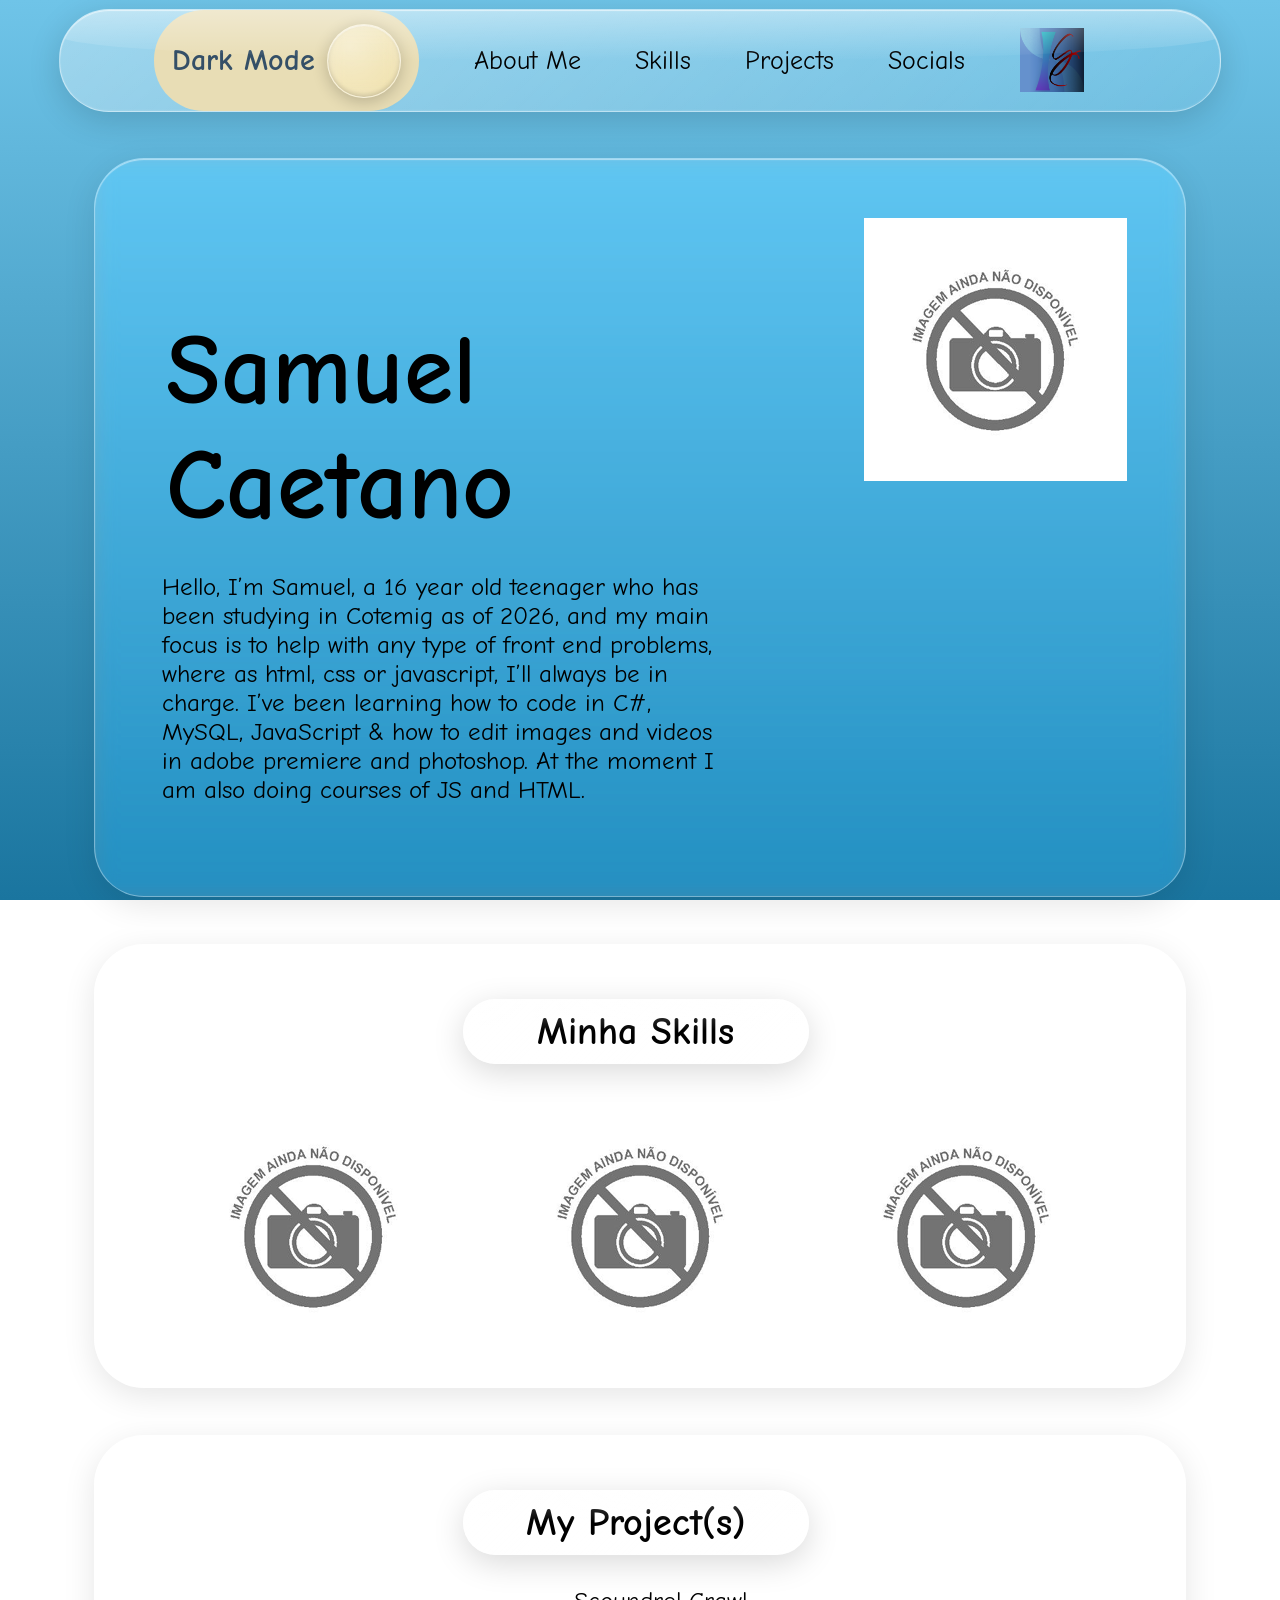
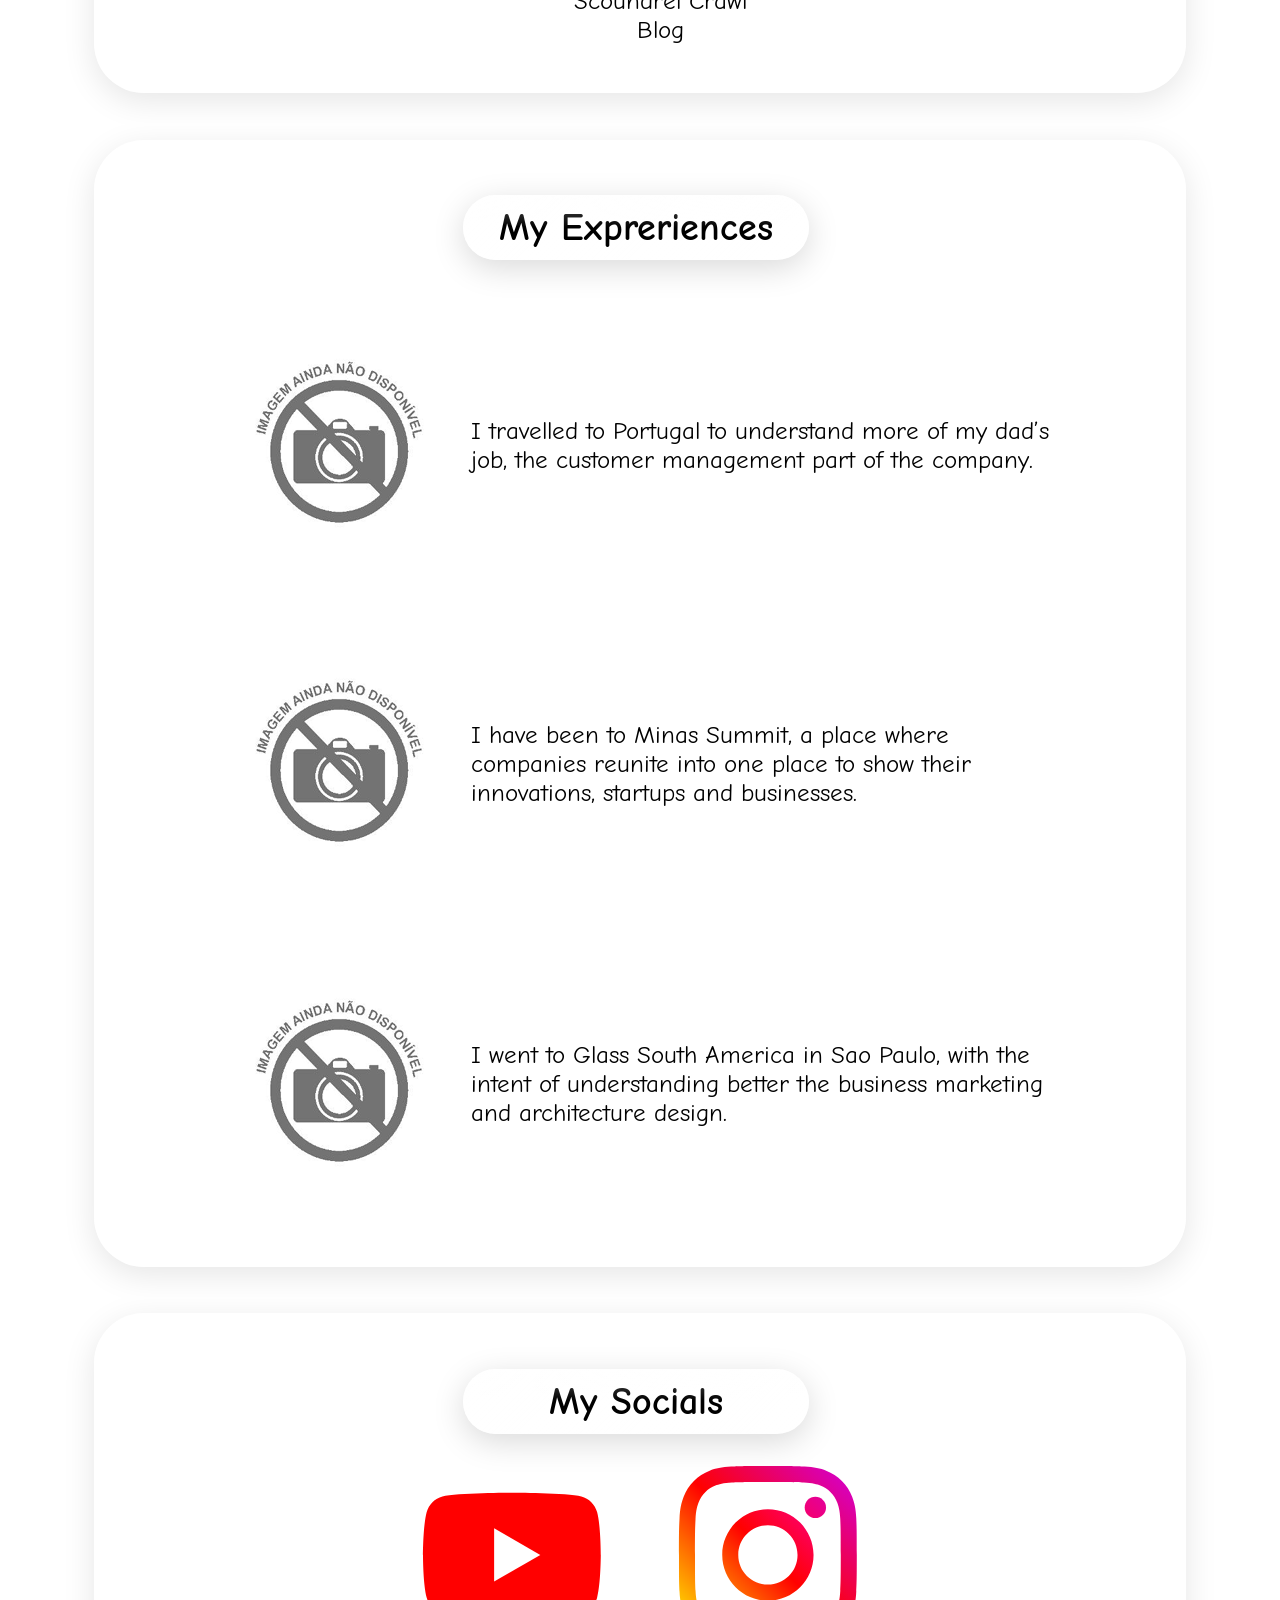
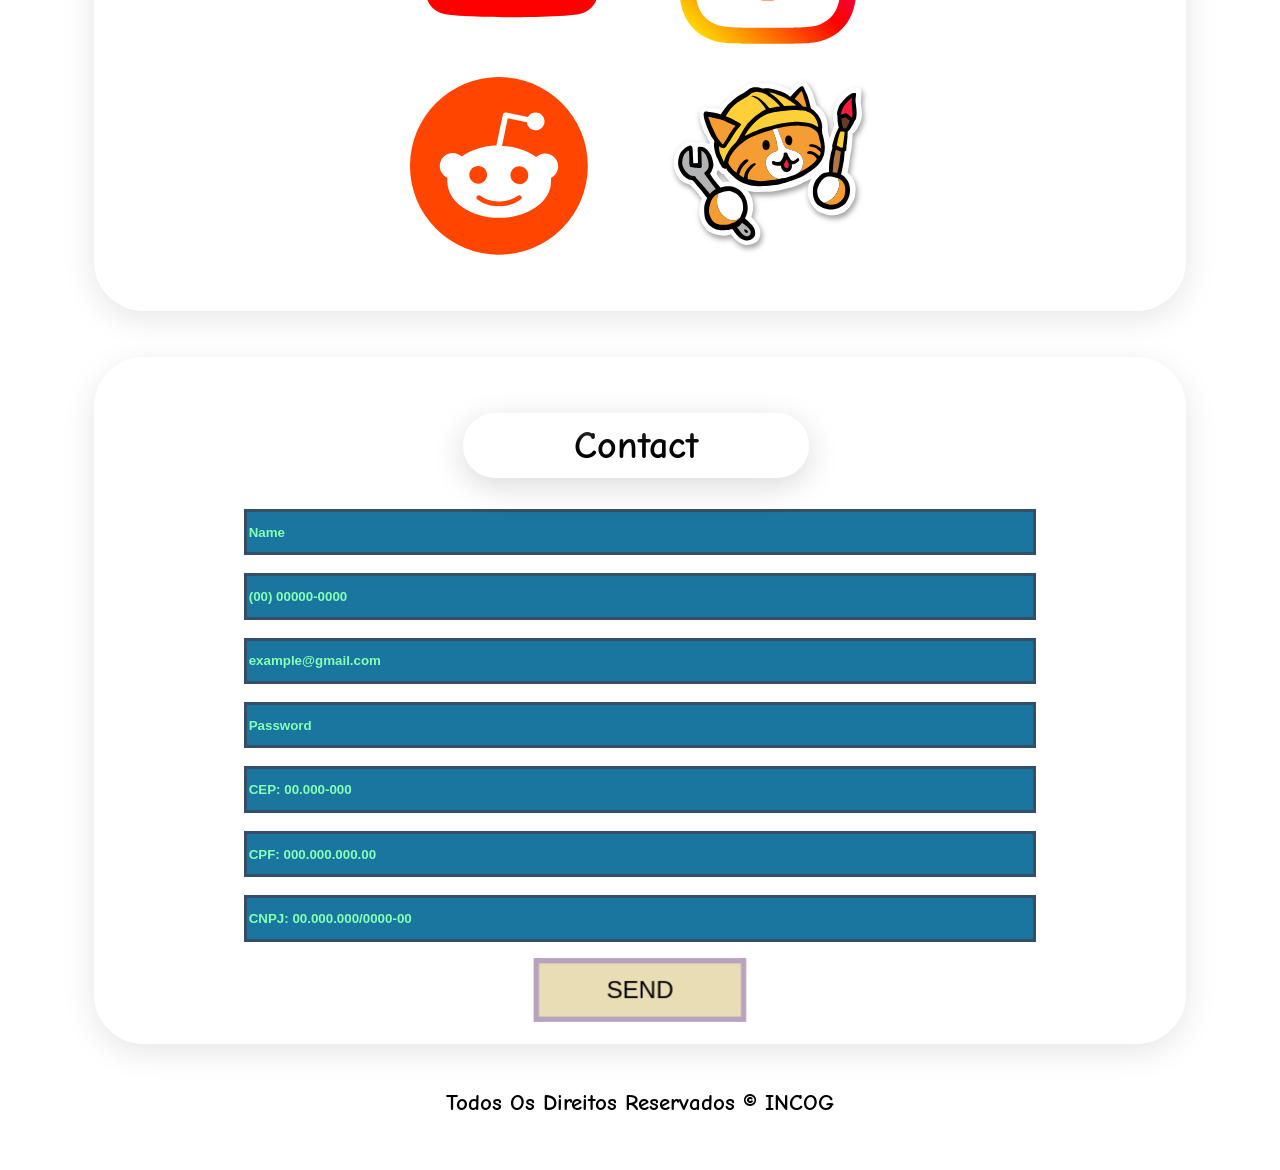
==== index.html @ 119d7575 "Add files via upload" ====
<!DOCTYPE html>
<html lang="en">

<head>
    <meta charset="UTF-8">
    <meta name="viewport" content="width=device-width, initial-scale=1.0, viewport-fit=cover">
    <title>INCOG - portfolio</title>
    <link rel="stylesheet" href="style.css">
</head>

<body>
    <div id="cursor-glow" aria-hidden="true"></div>
    <script src="script.js" defer></script>
    <header id="horizontal-header">
        <ul>
            <li id="btn-dark">Dark Mode <button onclick="tema()" id="botao-tema"> </button></li>
            <br>
            <li><a href="#AboutMe">About Me</a></li>
            <li><a href="#Skills">Skills</a></li>
            <li><a href="#Projects">Projects</a></li>
            <li><a href="#Socials">Socials</a></li>
            <br>
            <li><img src="IMAGENS/INCOG-2.png" alt="PFP"></li>
        </ul>
    </header>
    <section id="AboutMe" class="hovering-bg">
        <div id="text-about">
            <h2>Samuel <br><span id="caetano">Caetano</span></h2>
            <p>Hello, I’m Samuel, a 16 year old teenager who has been studying in Cotemig as of 2026, and my main focus
                is
                to help with any type of front end problems, where as html, css or javascript, I’ll always be in charge.
                I’ve been learning how to code in C#, MySQL, JavaScript & how to edit images and videos in adobe
                premiere
                and photoshop. At the moment I am also doing courses of JS and HTML.
            </p>
        </div>
        <div id="foto-de-perfil"><img src="IMAGENS/imagem-nao-disponivel-png-1.png" alt=""></div>
    </section>
    <section id="Skills" class="hovering-bg">
        <h1>Minha Skills</h1>
        <div id="skill-list">
            <div><img src="IMAGENS/imagem-nao-disponivel-png-1.png" alt=""></div>
            <div><img src="IMAGENS/imagem-nao-disponivel-png-1.png" alt=""></div>
            <div><img src="IMAGENS/imagem-nao-disponivel-png-1.png" alt=""></div>
        </div>
    </section>
    <section id="Projects" class="hovering-bg">
        <h1>My Project(s)</h1>
        <ul>
            <li>
                <div id="Scoundrel-Crawl">Scoundrel Crawl</div>
            </li>
            <li>
                <div id="Blog">Blog</div>
            </li>
        </ul>

    </section>
    <section id="Experiencias" class="hovering-bg">
        <h1>My Expreriences</h1>
        <ul>
            <li>
                <div><img src="IMAGENS/imagem-nao-disponivel-png-1.png"></div>
                <p>I travelled to Portugal to understand more of my dad’s job, the customer management part of the
                    company.</p>
            </li>
            <li>
                <div><img src="IMAGENS/imagem-nao-disponivel-png-1.png"></div>
                <p>I have been to Minas Summit, a place where companies reunite into one place to show their
                    innovations, startups and businesses.</p>
            </li>
            <li>
                <div><img src="IMAGENS/imagem-nao-disponivel-png-1.png"></div>
                <p>I went to Glass South America in Sao Paulo, with the intent of understanding better the business
                    marketing and architecture design. </p>
            </li>
        </ul>
    </section>
    <section id="Socials" class="hovering-bg">
        <h1>My Socials</h1>
        <div id="Youtube/Instagram">
            <ul>
                <li data-tooltip="Youtube"><img class="social-img" src="IMAGENS/youtube-logo-2431.svg" alt="Youtube"></li>
                <li data-tooltip="Instagram"><img class="social-img" src="IMAGENS/instagram-logo-8869.svg" alt="Instagram"></li>
            </ul>
        </div>
        <div id="Reddit/Neocities">
            <ul>
                <li data-tooltip="Reddit"><img class="social-img" src="IMAGENS/reddit-logo-2436.svg" alt="Reddit"></li>
                <li data-tooltip="Neocities"><img class="social-img" src="IMAGENS/Neocities_Logo.svg" alt="Neocities"></li>
            </ul>
        </div>
    </section>
    <section id="Contact" class="hovering-bg">
        <h1>Contact</h1>
        <form action="">
            <input class="caixa" type="text" name="" id="" placeholder="Name">
            <input class="caixa" type="tel" id="telefone" placeholder="(00) 00000-0000" maxlength="15"
                oninput="phonehelper()">
            <input class="caixa" type="email" id="endereco" placeholder="example@gmail.com">
            <input class="caixa" type="password" placeholder="Password">
            <input type="text" placeholder="CEP: 00.000-000" class="caixa" id="CEP" oninput="cep()" maxlength="10">
            <input class="caixa" type="text" id="cpf" placeholder="CPF: 000.000.000.00" maxlength="14"
                oninput="cepeefe()">
            <input type="text" class="caixa" id="cnpj" placeholder="CNPJ: 00.000.000/0000-00" maxlength="18"
                oninput="ceenipejota()">
            <!--  -->
            <figure>
                <div id="btn-send">
                    <button id="send" type="submit" onclick="parabens()">
                        <span>Send</span>
                        <span>Are You Sure?</span>
                    </button>
                </div>
            </figure>
            <!--  -->
        </form>
    </section>
    <footer>
        <p>Todos Os Direitos Reservados © INCOG</p>
    </footer>
</body>

</html>
---- style.css ----
@import url('https://fonts.googleapis.com/css2?family=Comic+Neue:ital,wght@0,300;0,400;0,700;1,300;1,400;1,700&display=swap');

:root {
    --btn-bg: hsl(47, 53%, 81%);
    --texto-btn: rgb(52, 79, 103);
    --texto-dark: white;
    --texto-normal: black;
    --background-light: rgba(26, 117, 159, 1);
    --background-dark: rgba(75, 29, 68, 1);
    --stand-out: rgba(121, 85, 205, 0.436);
    --stand-out-dark: rgba(147, 79, 94, 1);
}

.dark-mode {
    background: linear-gradient(180deg, rgba(128, 60, 115, 1), var(--background-dark));
    background-attachment: fixed;
    color: var(--texto-dark);
}

.dark-mode .hovering-bg {
    background-color: rgba(0, 0, 0, 0.25);
    border-color: rgba(255, 255, 255, 0.2);
}

.dark-mode .hovering-bg:hover {
    background-color: var(--stand-out-dark);
    transition: background-color 0.5s ease;
}

.dark-mode #horizontal-header ul {
    background: linear-gradient(135deg,
            rgba(35, 12, 41, 0.6),
            rgba(35, 12, 41, 0.25));
    border-color: rgba(255, 255, 255, 0.25);
}

.dark-mode h1 {
    background: linear-gradient(135deg,
            rgba(147, 79, 94, 0.45),
            rgba(147, 79, 94, 0.15));
    border-color: rgba(255, 255, 255, 0.25);
}

.dark-mode #botao-tema {
    background: radial-gradient(circle at 30% 30%,
            rgba(147, 79, 94, 0.6),
            rgba(147, 79, 94, 0.25));
    border-color: rgba(255, 255, 255, 0.25);
}

.dark-mode .caixa {
    background-color: rgba(35, 12, 41, 0.85);
    color: var(--texto-dark);
    border-color: rgba(255, 255, 255, 0.4);
}

.dark-mode .caixa::placeholder {
    color: rgba(255, 200, 220, 0.8);
}

.dark-mode #send {
    background-color: var(--background-dark);
    color: var(--texto-dark);
}

html {
    scroll-behavior: smooth;
}

body {
    background: linear-gradient(180deg, rgba(111, 196, 232, 1), var(--background-light));
    background-attachment: fixed;
    color: var(--texto-normal);
    font-size: 25px;
    font-family: "Comic Neue", cursive;
    transition: 77ms;
    padding-left: 4%;
    padding-right: 4%;
}

.hovering-bg {
    border-radius: 50px;
    padding: 2%;
    margin: 4% 3%;
    background-color: rgba(255, 255, 255, 0.15);
    backdrop-filter: blur(10px) saturate(1.4);
    -webkit-backdrop-filter: blur(10px) saturate(1.4);
    border: 1px solid rgba(255, 255, 255, 0.35);
    box-shadow:
        inset 0 1px 1px rgba(255, 255, 255, 0.5),
        0 8px 32px rgba(0, 0, 0, 0.1);
    transition: background-color 0.5s ease;
}

.hovering-bg:hover {
    background-color: var(--stand-out);
}


h1 {
    text-align: center;
    width: 33%;
    margin-left: 33%;
    padding: 10px 0;
    position: relative;
    overflow: hidden;
    border-radius: 50px;
    background: linear-gradient(135deg,
            rgba(255, 255, 255, 0.35),
            rgba(255, 255, 255, 0.08));
    backdrop-filter: blur(12px) saturate(1.5);
    -webkit-backdrop-filter: blur(12px) saturate(1.5);
    border: 1px solid rgba(255, 255, 255, 0.45);
    box-shadow:
        inset 0 1px 1px rgba(255, 255, 255, 0.6),
        inset 0 -1px 2px rgba(255, 255, 255, 0.1),
        0 8px 32px rgba(0, 0, 0, 0.15);
}

h1::before {
    content: "";
    position: absolute;
    top: 0;
    left: 0;
    right: 0;
    height: 50%;
    border-radius: 50px 50px 100% 100%;
    background: linear-gradient(rgba(255, 255, 255, 0.35), rgba(255, 255, 255, 0));
    pointer-events: none;
}

h1::after {
    content: "";
    position: absolute;
    top: -50%;
    left: -80%;
    width: 50%;
    height: 200%;
    transform: rotate(25deg);
    background: linear-gradient(90deg,
            transparent,
            rgba(255, 255, 255, 0.35),
            transparent);
    animation: glass-sheen 4s ease-in-out infinite;
    pointer-events: none;
}

@keyframes glass-sheen {
    0% {
        left: -80%;
    }

    50% {
        left: 130%;
    }

    100% {
        left: 130%;
    }
}

/*Cursor Glow---------*/
#cursor-glow {
    position: fixed;
    top: 0;
    left: 0;
    width: 100px;
    height: 100px;
    border-radius: 50%;
    pointer-events: none;
    z-index: 9999;
    background: radial-gradient(circle,
            rgba(255, 255, 255, 0.55) 0%,
            rgba(255, 255, 255, 0.25) 35%,
            rgba(255, 255, 255, 0) 70%);
    mix-blend-mode: overlay;
    opacity: 0;
    transition: opacity 0.4s ease;
}

#cursor-glow.visivel {
    opacity: 1;
}

.dark-mode #cursor-glow {
    background: radial-gradient(circle,
            rgba(255, 220, 235, 0.45) 0%,
            rgba(218, 182, 150, 0.18) 35%,
            rgba(218, 182, 150, 0) 70%);
}

@media (hover: none), (pointer: coarse) {
    #cursor-glow {
        display: none;
    }
}

@media (prefers-reduced-motion: reduce) {
    #cursor-glow {
        display: none;
    }
}

/*Body->header---------*/
#horizontal-header ul {
    display: flex;
    flex-direction: row;
    align-items: center;
    position: relative;
    overflow: hidden;
    margin: 1vh 0;
    padding-right: 3%;
    font-size: 105%;
    background: linear-gradient(135deg,
            rgba(255, 255, 255, 0.35),
            rgba(255, 255, 255, 0.08));
    backdrop-filter: blur(12px) saturate(1.5);
    -webkit-backdrop-filter: blur(12px) saturate(1.5);
    border: 1px solid rgba(255, 255, 255, 0.45);
    box-shadow:
        inset 0 1px 1px rgba(255, 255, 255, 0.6),
        inset 0 -1px 2px rgba(255, 255, 255, 0.1),
        0 8px 32px rgba(0, 0, 0, 0.15);
    border-radius: 50px;
}

#horizontal-header ul::before {
    content: "";
    position: absolute;
    top: 0;
    left: 0;
    right: 0;
    height: 50%;
    border-radius: 50px 50px 100% 100%;
    background: linear-gradient(rgba(255, 255, 255, 0.35), rgba(255, 255, 255, 0));
    pointer-events: none;
}

#horizontal-header li {
    list-style: none;
    margin-left: 5%;
}

#horizontal-header li a {
    text-decoration: none;
    color: inherit;
    cursor: pointer;
}

#horizontal-header li a:hover {
    text-decoration: line-through;
    color: var(--texto-dark);
    transition: 0.15s;
}

#horizontal-header img{
    width: auto;
    height: 5vw;
    margin-bottom: -0.5vw;
}

#btn-dark {
    color: var(--texto-btn);
    background-color: var(--btn-bg);
    border-style: none;
    padding: 1.5vh 2vh;
    width: auto;
    font-size: 30px;
    display: flex;
    align-items: center;
    justify-content: center;
    gap: 12px;
    border-radius: 50px;
    font-family: "Comic Neue", cursive;
    font-weight: bold;
}

#botao-tema {
    padding: 4vh;
    align-items: center;
    border-radius: 100%;
    cursor: pointer;
    position: relative;
    overflow: hidden;
    background: radial-gradient(circle at 30% 30%,
            rgba(255, 255, 255, 0.45),
            rgba(255, 255, 255, 0.1));
    backdrop-filter: blur(8px) saturate(1.5);
    -webkit-backdrop-filter: blur(8px) saturate(1.5);
    border: 1px solid rgba(255, 255, 255, 0.45);
    box-shadow:
        inset 0 1px 1px rgba(255, 255, 255, 0.6),
        inset 0 -2px 4px rgba(0, 0, 0, 0.15),
        0 4px 16px rgba(0, 0, 0, 0.2);
    transition: transform 0.3s ease;
}

#botao-tema:hover {
    transform: scale(1.15);
}

#botao-tema.girar {
    animation: girar 0.6s ease;
}

@keyframes girar {
    from {
        transform: rotate(0deg) scale(1);
    }

    50% {
        transform: rotate(180deg) scale(1.3);
    }

    to {
        transform: rotate(360deg) scale(1);
    }
}

/*Body->About Me---------*/

#AboutMe {
    padding: 5%;
    display: flex;
    flex-direction: row;
}

#AboutMe>div h2 {
    font-size: 100px;
    width: 80%;
    margin-bottom: 0;
    padding: 1vw;
    padding-bottom: 2%;

}

#AboutMe>div p {
    width: 80%;
    margin-top: 0;
    padding: 1.3%;
    padding-top: 2%;
}


/*Body->Minhas Skills--------------------*/

#skill-list {
    display: flex;
    flex-direction: row;
    justify-content: space-evenly;
}

/*Body->My Projects----------------------*/

#Projects>ul li {
    display: flex;
    justify-content: center;
}

/*Body->My Experiences----------------------*/

#Experiencias>ul li {
    list-style: none;
    display: flex;
    flex-direction: row;
    width: 85%;
    align-items: center;
    margin: 5% 0% 0% 5%;
}

/*Body->My Socials----------------------*/

#Socials>div ul {
    display: flex;
    flex-direction: row;
    justify-content: center;
    gap: 6vw;
    padding: 0;

}

#Socials li {
    list-style: none;
}

/*Body->Contact----------------------*/

#Contact form {
    display: flex;
    flex-direction: column;
    align-items: center;
    gap: 2vh;
}

#Contact figure {
    margin: 0;
}

.caixa {
    width: 75%;
    height: 3vw;
    background-color: var(--background-light);
    border: 3px solid var(--texto-btn);
}

input::placeholder {
    font-weight: bold;
    opacity: 1;
    color: rgb(134, 255, 180);
}


#btn-send {
    width: 100%;
    height: 100%;
    position: relative;
    transform-style: preserve-3d;
    -webkit-transform-style: preserve-3d;
    transition: 0.25s;
    -webkit-transition: 0.25s;
}

#send {
    width: 100%;
    height: 100%;
    position: absolute;
    padding: 0;
    background: transparent;
    border: none;
    cursor: pointer;
    transform-style: preserve-3d;
    -webkit-transform-style: preserve-3d;
    font-family: 'Source Sans Pro', sans-serif;
    font-size: 17pt;
    text-transform: uppercase;
}

#send span {
    position: absolute;
    top: 0;
    left: 0;
    width: 100%;
    height: 100%;
    box-sizing: border-box;
    border: 5px solid var(--stand-out);
    background-color: var(--btn-bg);
    line-height: 50px;
    text-align: center;
    white-space: nowrap;
}

figure {
    width: 200px;
    height: 60px;
    cursor: pointer;
    perspective: 500px;
    -webkit-perspective: 500px;
}

figure div {
    height: 100%;
    transform-style: preserve-3d;
    -webkit-transform-style: preserve-3d;
    transition: 0.25s;
    -webkit-transition: 0.25s;
}

figure:hover #btn-send {
    transform: rotateX(-90deg);
}

#send span:nth-child(1) {
    color: var(--texto-normal);
    transform: translate3d(0, 0, 30px);
    -webkit-transform: translate3d(0, 0, 30px);
}

#send span:nth-child(2) {
    border: 5px solid var(--stand-out);
    background-color: var(--btn-bg);
    transform: rotateX(90deg) translate3d(0, 0, 30px);
    -webkit-transform: rotateX(90deg) translate3d(0, 0, 30px);
}


form>input {
    display: flex;
    flex-direction: column;
}
/*Body->Socials------------------*/
.social-img{
    width: auto;
    height: 20vh;
    transition: transform 0.3s ease;
}

.social-img:hover{
    transform: scale(1.25);
}

#Socials li {
    position: relative;
}

#Socials li::after {
    content: attr(data-tooltip);
    position: absolute;
    bottom: 100%;
    left: 50%;
    transform: translate(-50%, 10px);
    padding: 6px 18px;
    border-radius: 50px;
    background: linear-gradient(135deg,
            rgba(255, 255, 255, 0.35),
            rgba(255, 255, 255, 0.08));
    backdrop-filter: blur(12px) saturate(1.5);
    -webkit-backdrop-filter: blur(12px) saturate(1.5);
    border: 1px solid rgba(255, 255, 255, 0.45);
    box-shadow: 0 8px 32px rgba(0, 0, 0, 0.333);
    font-weight: bold;
    white-space: nowrap;
    opacity: 0;
    pointer-events: none;
    transition: opacity 0.3s ease, transform 0.3s ease;
}

#Socials li:hover::after {
    opacity: 1;
    transform: translate(-50%, -5px);
}

.dark-mode #Socials li::after {
    background: linear-gradient(135deg,
            rgba(35, 12, 41, 0.6),
            rgba(35, 12, 41, 0.25));
    border-color: rgba(255, 255, 255, 0.25);
    color: var(--texto-dark);
}


/*Footer---------*/
footer {
    text-align: center;
    font-weight: bold;
    font-size: 90%;
    padding-bottom: 2%;
}

/*Fade In de entrada---------*/
@keyframes fade-in-up {
    from {
        opacity: 0;
        transform: translateY(40px);
    }

    to {
        opacity: 1;
        transform: translateY(0);
    }
}

#horizontal-header,
.hovering-bg,
footer {
    animation: fade-in-up 0.8s cubic-bezier(0.16, 1, 0.3, 1) both;
}

body>section:nth-of-type(1) {
    animation-delay: 0.15s;
}

body>section:nth-of-type(2) {
    animation-delay: 0.3s;
}

body>section:nth-of-type(3) {
    animation-delay: 0.45s;
}

body>section:nth-of-type(4) {
    animation-delay: 0.6s;
}

body>section:nth-of-type(5) {
    animation-delay: 0.75s;
}

footer {
    animation-delay: 0.9s;
}

@media (prefers-reduced-motion: reduce) {

    #horizontal-header,
    .hovering-bg,
    footer {
        animation: none;
    }
}

/*Responsivo (tablet)---------*/
@media (max-width: 1024px) {
    h1 {
        width: 60%;
        margin-left: 20%;
    }

    #AboutMe>div h2 {
        font-size: 9vw;
    }
}

/*Responsivo (celular)---------*/
@media (max-width: 768px) {
    body {
        font-size: 18px;
    }

    .hovering-bg {
        margin: 6% 0;
        padding: 5%;
        border-radius: 30px;
    }

    #horizontal-header ul {
        flex-wrap: wrap;
        justify-content: center;
        gap: 6px 18px;
        padding: 2% 4%;
        font-size: 90%;
    }

    #horizontal-header li {
        margin-left: 0;
    }

    #horizontal-header img {
        height: 36px;
        margin-bottom: 0;
    }

    #btn-dark {
        font-size: 16px;
        padding: 8px 14px;
    }

    #botao-tema {
        padding: 14px;
    }

    h1 {
        width: 90%;
        margin-left: 5%;
        font-size: 26px;
    }

    #AboutMe {
        flex-direction: column;
        align-items: center;
        gap: 20px;
    }

    #text-about {
        width: 100%;
    }

    #AboutMe>div h2 {
        font-size: 15vw;
        width: 100%;
    }

    #AboutMe>div p {
        width: 100%;
    }

    #foto-de-perfil img {
        width: 100%;
        max-width: 260px;
        height: auto;
    }

    #skill-list {
        flex-wrap: wrap;
        gap: 16px;
    }

    #skill-list div {
        width: 26%;
    }

    #skill-list img {
        width: 100%;
        height: auto;
    }

    #Experiencias>ul {
        padding-left: 0;
    }

    #Experiencias>ul li {
        width: 100%;
        margin: 8% 0 0 0;
    }

    #Experiencias li div {
        flex-shrink: 0;
        width: 30%;
    }

    #Experiencias img {
        width: 100%;
        max-width: 110px;
        height: auto;
    }

    #Experiencias li p {
        margin-left: 5%;
    }

    .social-img {
        height: 64px;
    }

    .caixa {
        width: 100%;
        height: auto;
        min-height: 48px;
        padding: 0 12px;
        box-sizing: border-box;
        font-size: 16px;
    }
}
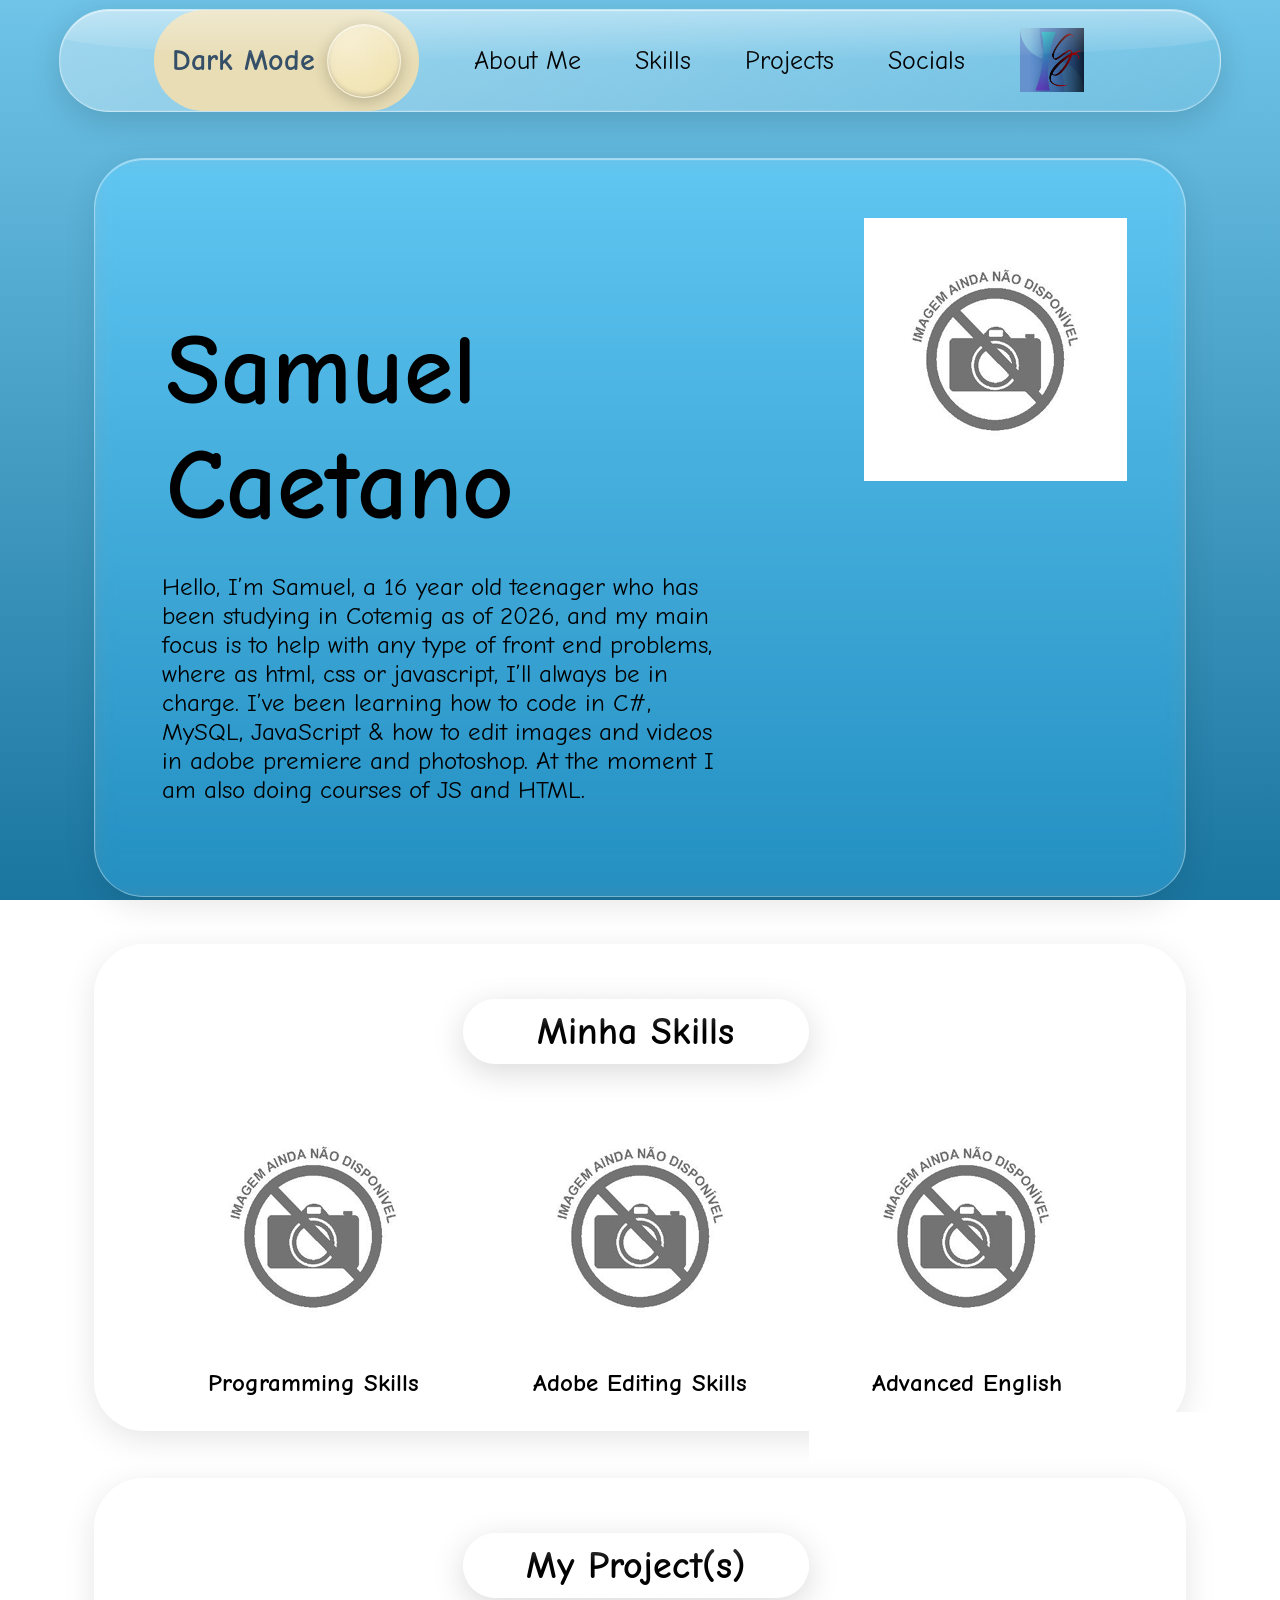
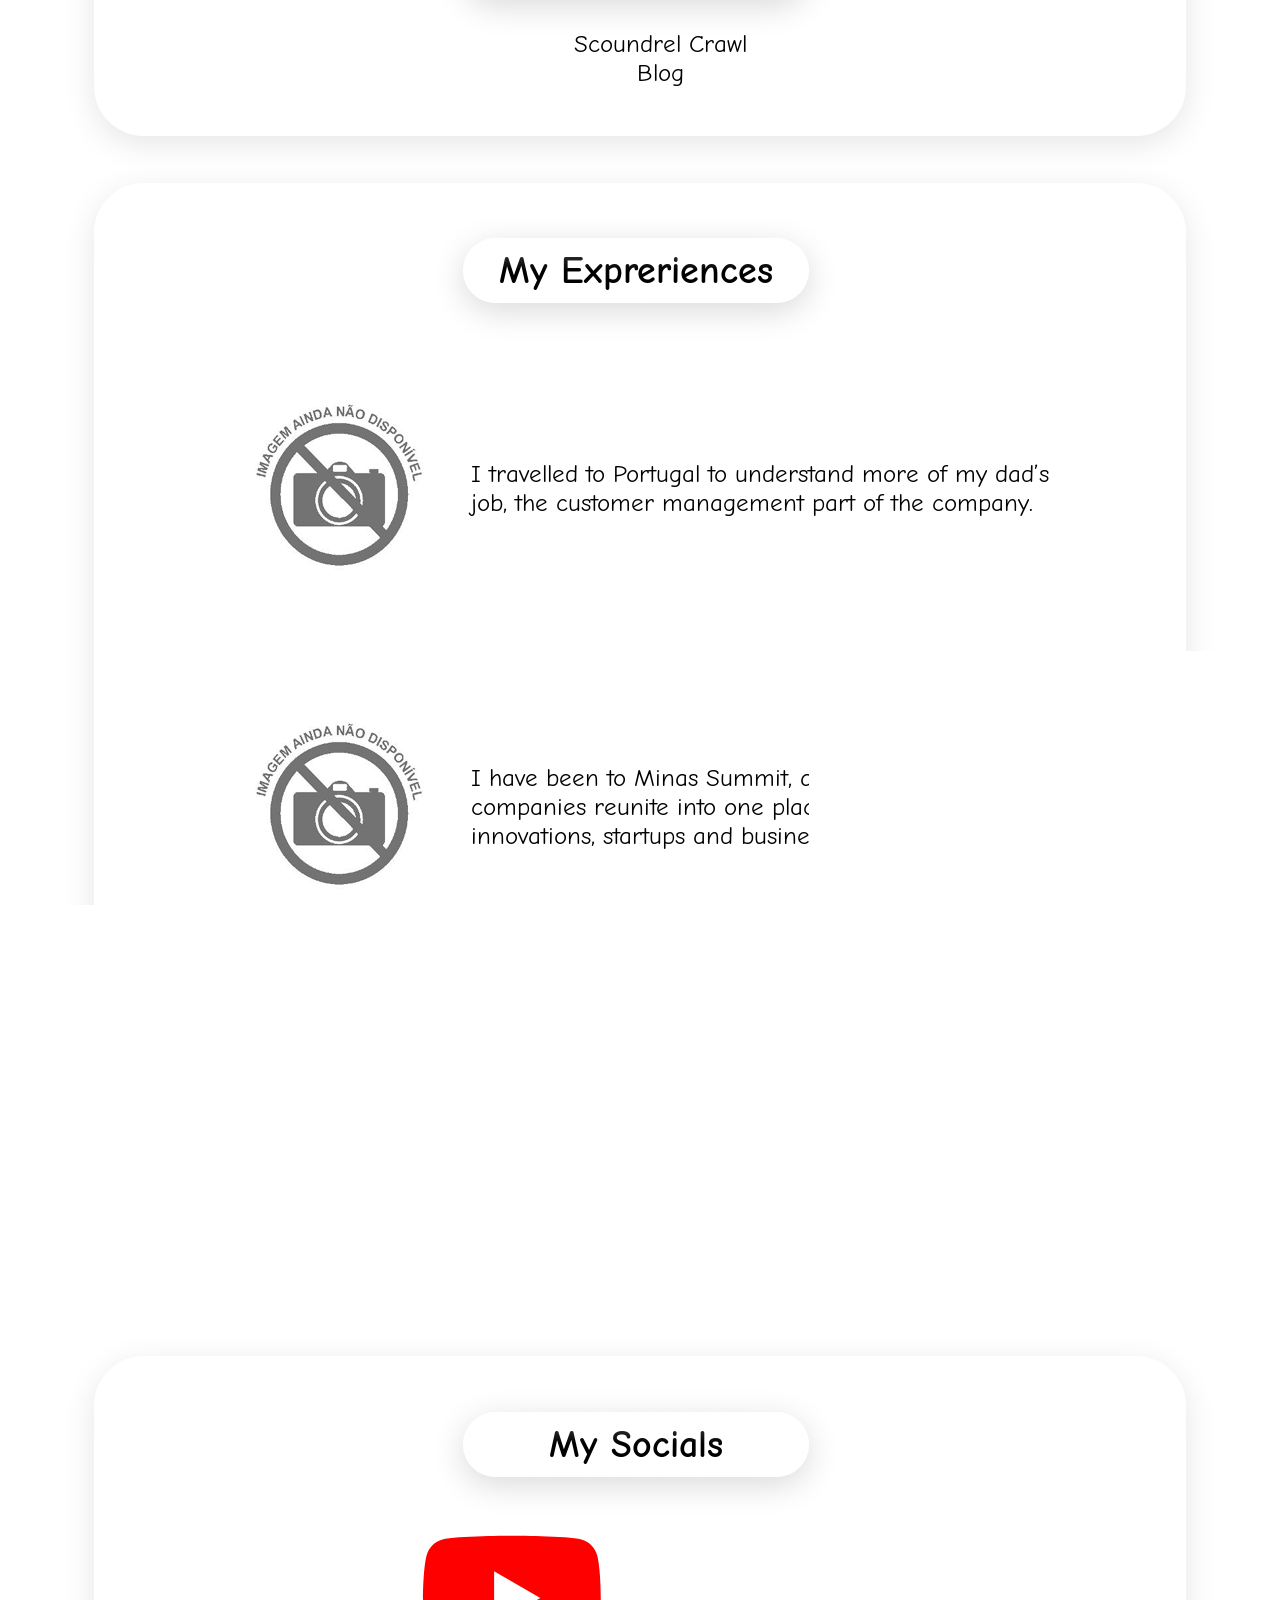
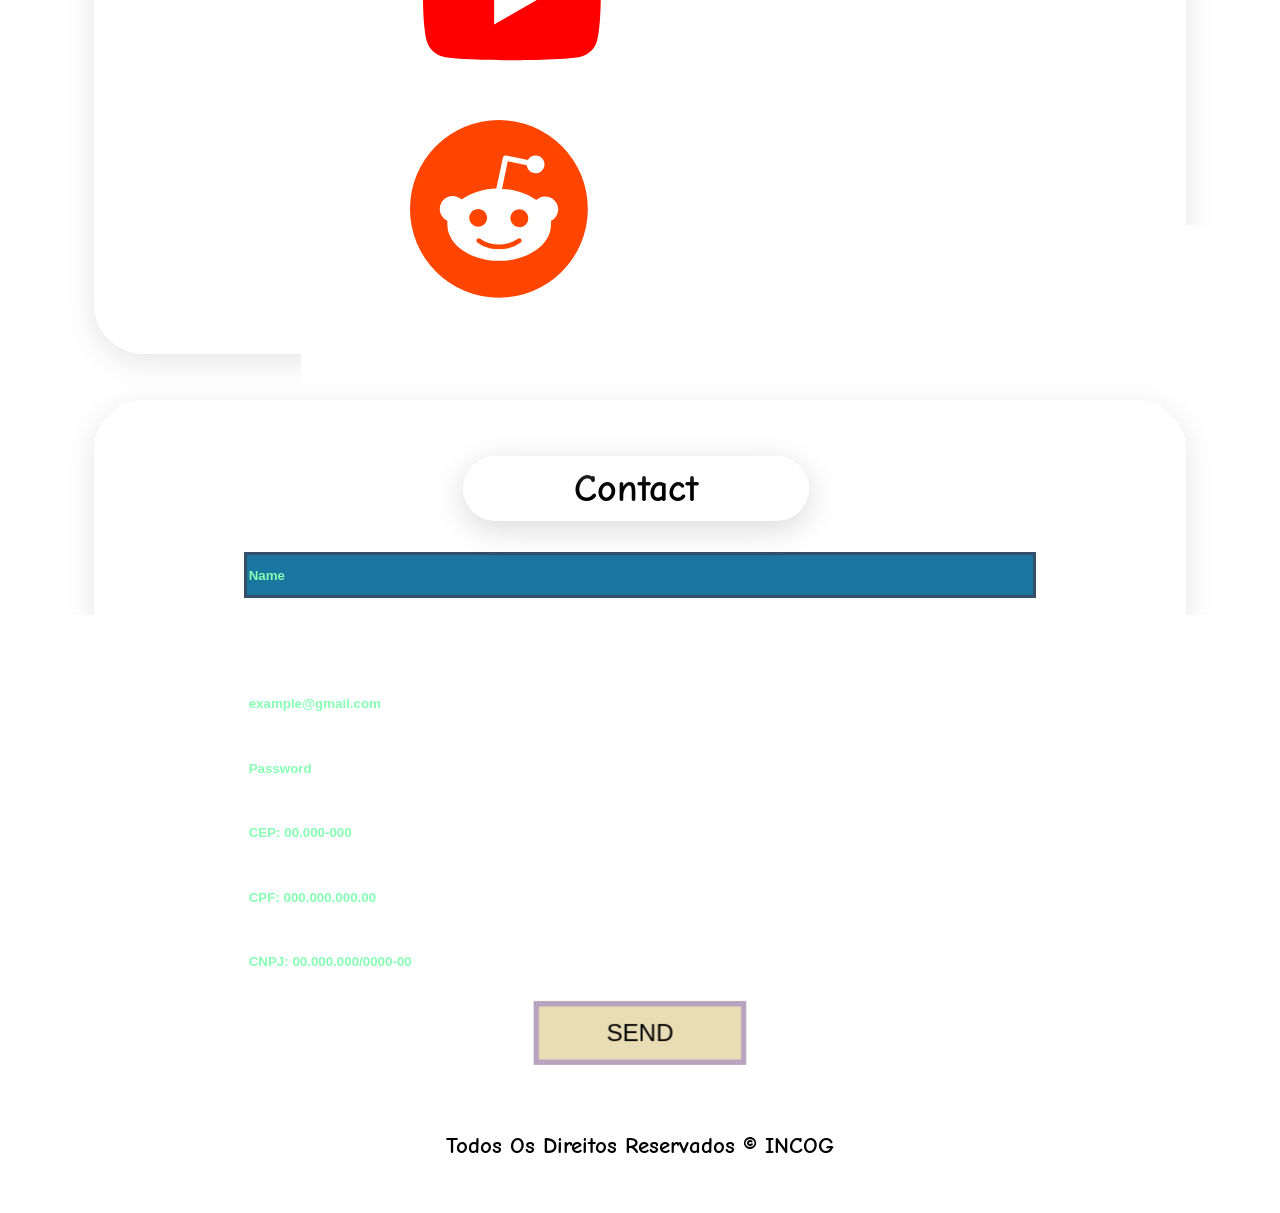
==== commit 0f76693a: "Add files via upload" ====
--- a/index.html
+++ b/index.html
@@ -39,9 +39,21 @@
     <section id="Skills" class="hovering-bg">
         <h1>Minha Skills</h1>
         <div id="skill-list">
-            <div><img src="IMAGENS/imagem-nao-disponivel-png-1.png" alt=""></div>
-            <div><img src="IMAGENS/imagem-nao-disponivel-png-1.png" alt=""></div>
-            <div><img src="IMAGENS/imagem-nao-disponivel-png-1.png" alt=""></div>
+            <div class="skill-item" tabindex="0" role="button" aria-expanded="false">
+                <img src="IMAGENS/imagem-nao-disponivel-png-1.png" alt="Programming Skills">
+                <p class="skill-caption">Programming Skills</p>
+                <p class="skill-desc">Lorem ipsum dolor sit amet, consectetur adipiscing elit, sed do eiusmod tempor incididunt.</p>
+            </div>
+            <div class="skill-item" tabindex="0" role="button" aria-expanded="false">
+                <img src="IMAGENS/imagem-nao-disponivel-png-1.png" alt="Adobe Editing Skills">
+                <p class="skill-caption">Adobe Editing Skills</p>
+                <p class="skill-desc">Lorem ipsum dolor sit amet, consectetur adipiscing elit, sed do eiusmod tempor incididunt.</p>
+            </div>
+            <div class="skill-item" tabindex="0" role="button" aria-expanded="false">
+                <img src="IMAGENS/imagem-nao-disponivel-png-1.png" alt="Advanced English">
+                <p class="skill-caption">Advanced English</p>
+                <p class="skill-desc">Lorem ipsum dolor sit amet, consectetur adipiscing elit, sed do eiusmod tempor incididunt.</p>
+            </div>
         </div>
     </section>
     <section id="Projects" class="hovering-bg">
--- a/style.css
+++ b/style.css
@@ -348,6 +348,71 @@
     display: flex;
     flex-direction: row;
     justify-content: space-evenly;
+}
+
+.skill-item {
+    display: flex;
+    flex-direction: column;
+    align-items: center;
+    gap: 10px;
+    cursor: pointer;
+}
+
+#skill-list img {
+    transition:
+        transform 0.6s cubic-bezier(0.16, 1, 0.3, 1),
+        filter 0.6s ease;
+}
+
+/* hover: mesma imagem, mas com destaque */
+.skill-item:hover img,
+.skill-item:focus-visible img {
+    transform: scale(1.12);
+    filter: drop-shadow(0 10px 20px rgba(0, 0, 0, 0.35)) saturate(1.3);
+}
+
+.skill-caption {
+    margin: 0;
+    font-weight: bold;
+    text-align: center;
+}
+
+.skill-desc {
+    margin: 0;
+    max-width: 260px;
+    text-align: center;
+    font-size: 70%;
+}
+
+/* descrição recolhida só quando o JS está ativo (se o script falhar, ela aparece normal) */
+.js .skill-desc {
+    max-height: 0;
+    opacity: 0;
+    transform: translateY(15px);
+    overflow: hidden;
+    transition:
+        max-height 0.5s ease,
+        opacity 0.4s ease,
+        transform 0.5s cubic-bezier(0.16, 1, 0.3, 1);
+}
+
+/* clique: o texto expande e sobe de leve */
+.js .skill-item.aberto .skill-desc {
+    max-height: 300px;
+    opacity: 1;
+    transform: translateY(0);
+}
+
+@media (prefers-reduced-motion: reduce) {
+    .js .skill-desc {
+        transition: none;
+    }
+
+    .skill-item:hover img,
+    .skill-item:focus-visible img {
+        transform: none;
+        filter: none;
+    }
 }
 
 /*Body->My Projects----------------------*/
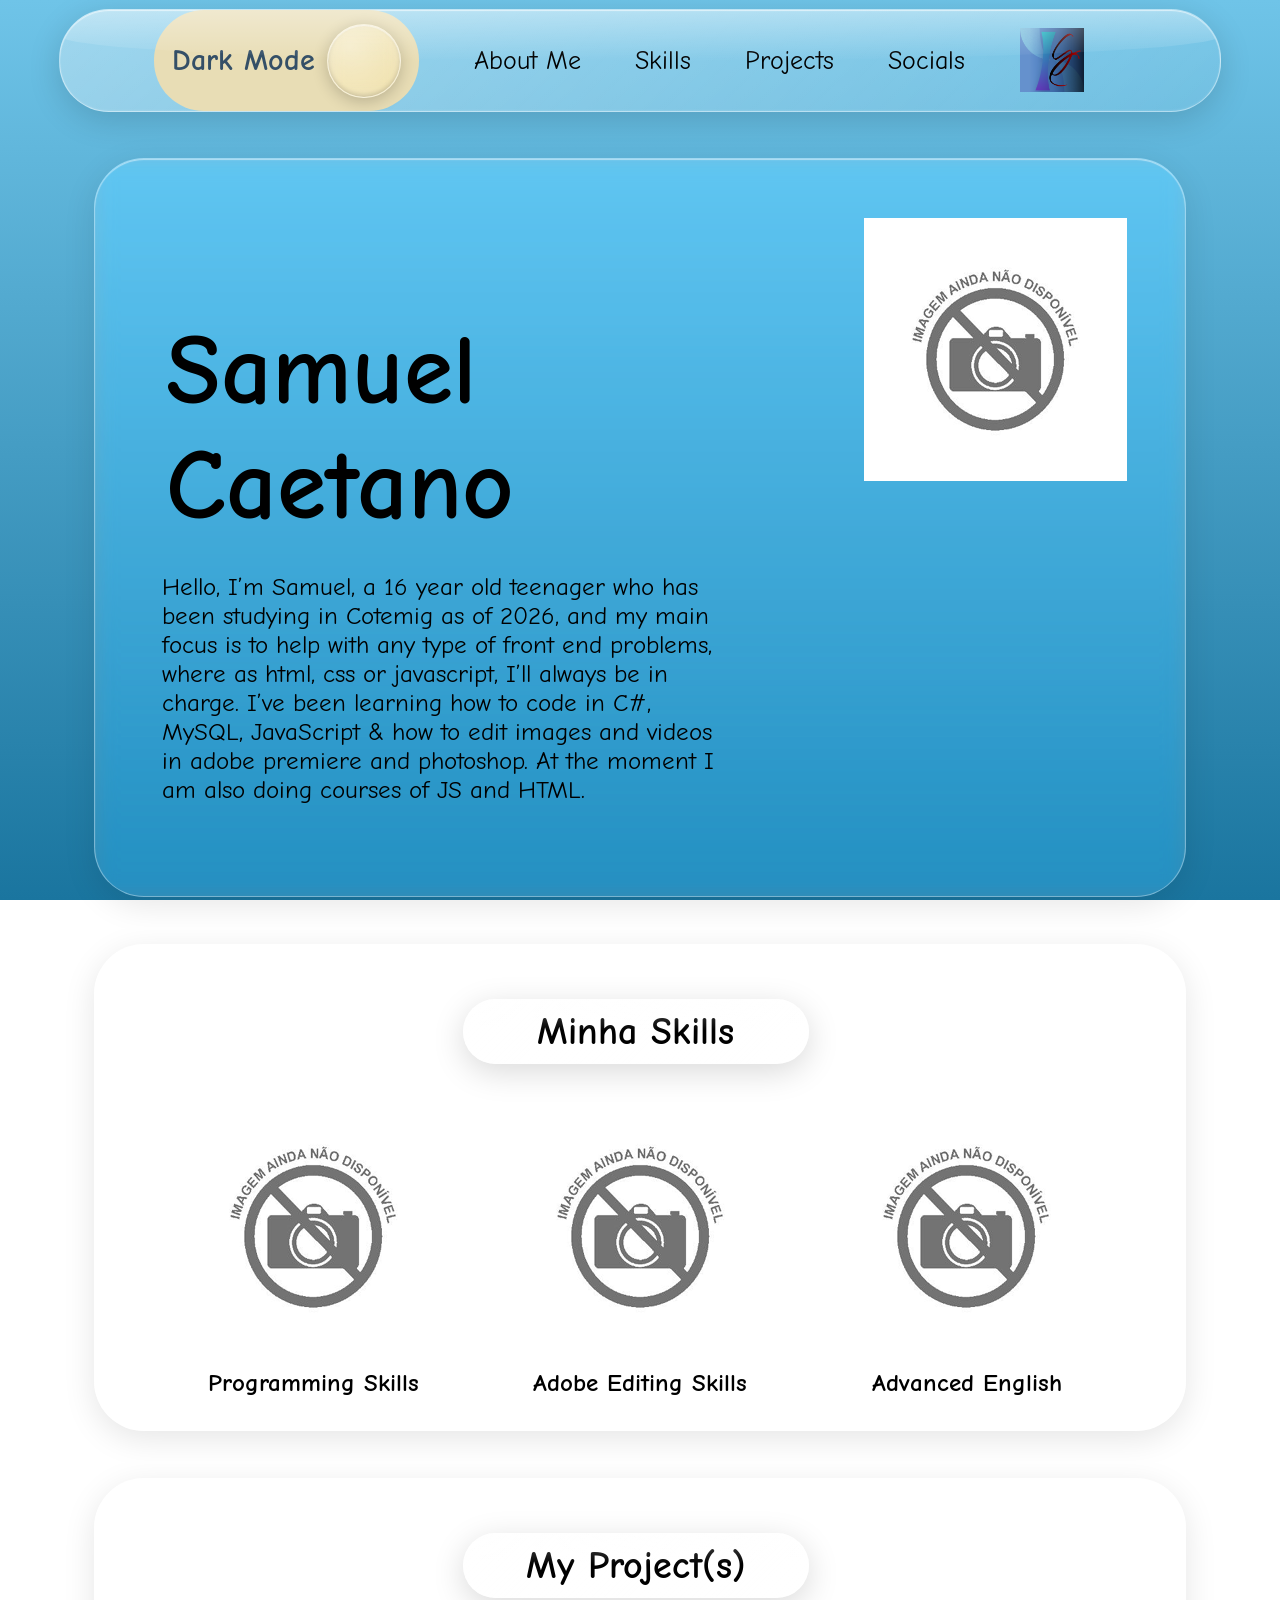
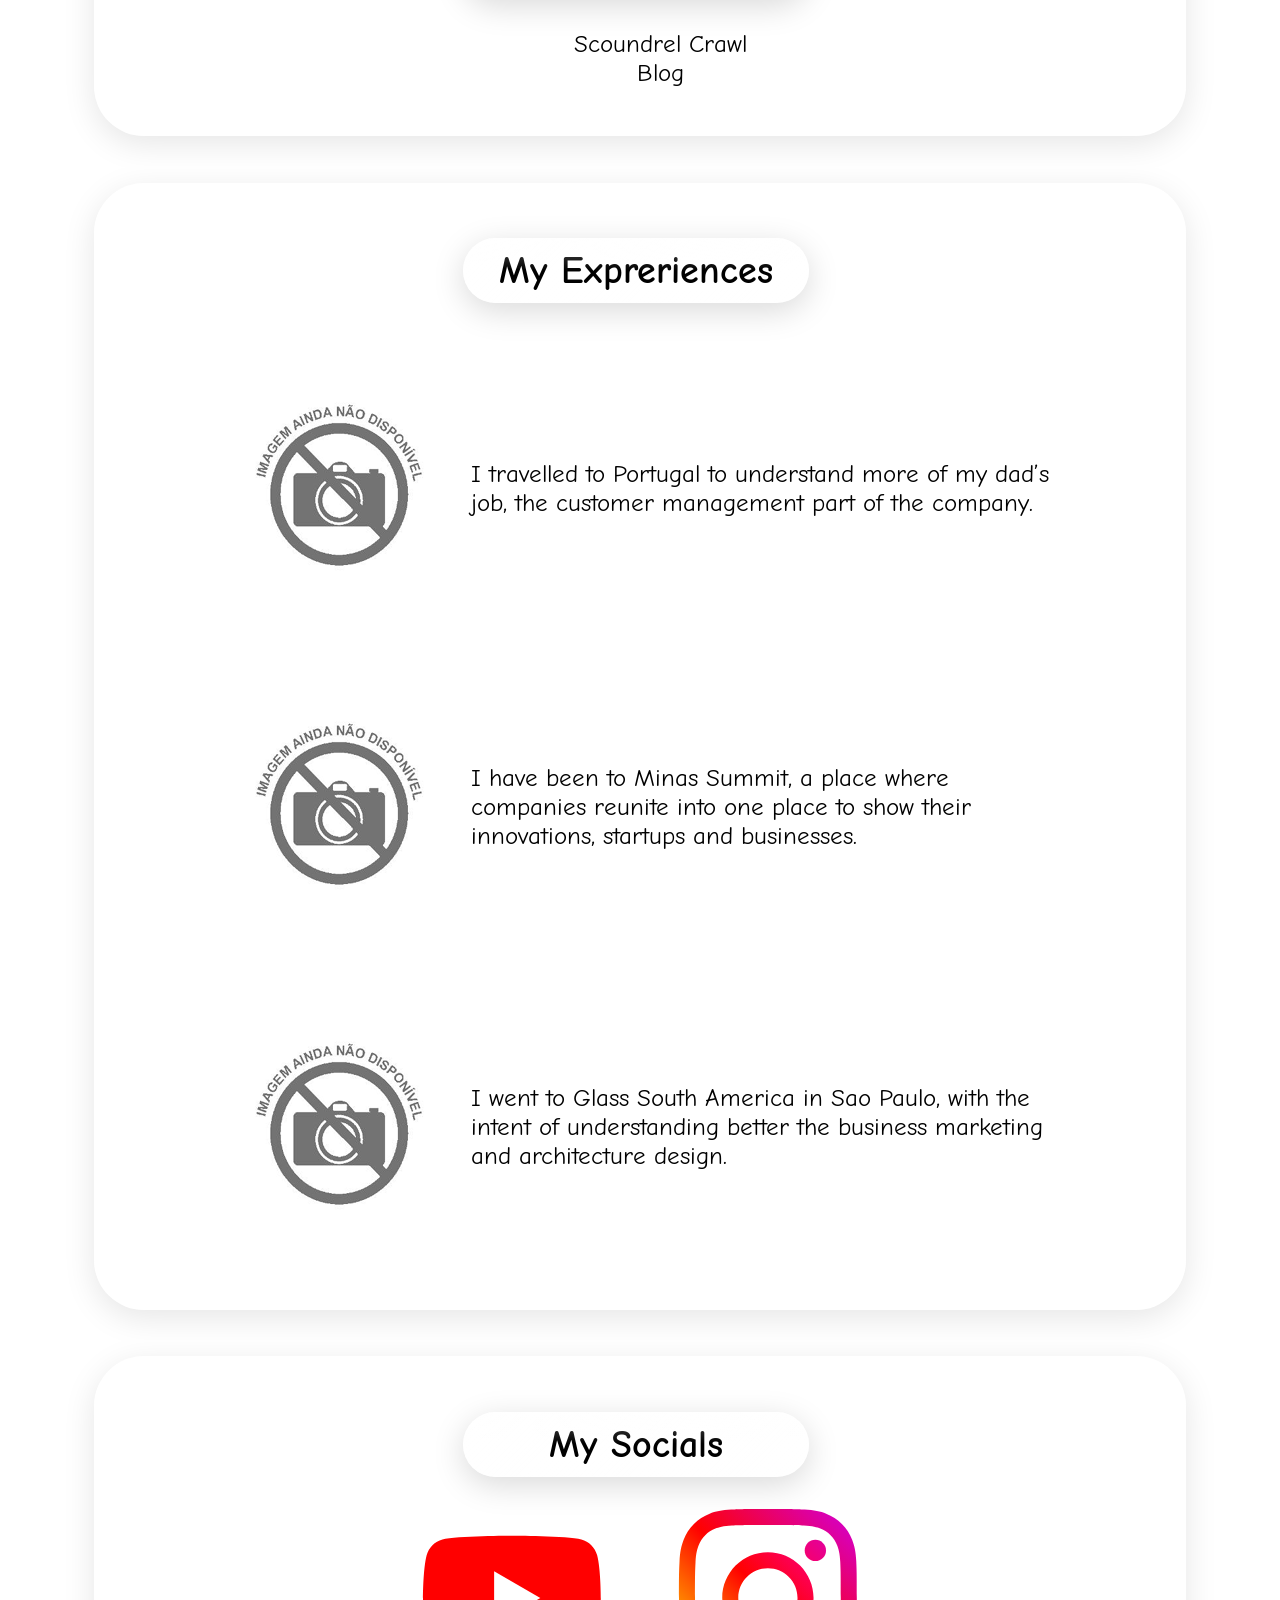
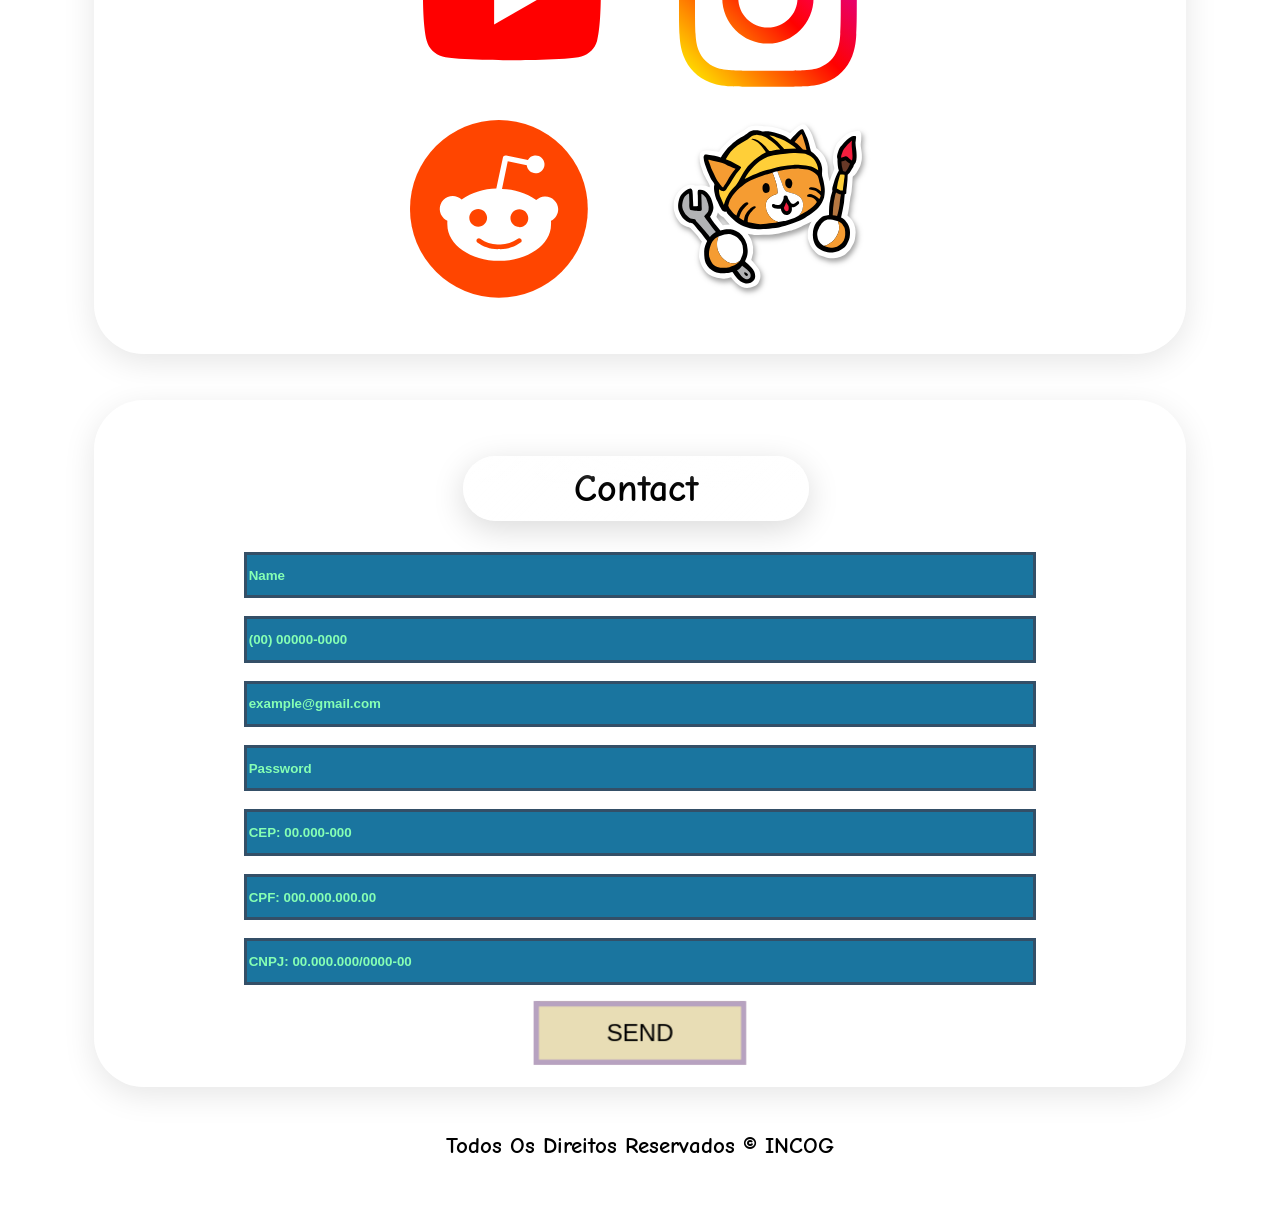
==== commit 3639b7b7: "Add files via upload" ====
--- a/index.html
+++ b/index.html
@@ -6,11 +6,17 @@
     <meta name="viewport" content="width=device-width, initial-scale=1.0, viewport-fit=cover">
     <title>INCOG - portfolio</title>
     <link rel="stylesheet" href="style.css">
+    <script src="https://cloudflare.com" defer></script>
+    <script src="https://cdn.jsdelivr.net/npm/gsap@3.15/dist/gsap.min.js" defer></script>
+    <script src="script.js" defer></script>
+
 </head>
 
 <body>
+    
     <div id="cursor-glow" aria-hidden="true"></div>
-    <script src="script.js" defer></script>
+    
+    
     <header id="horizontal-header">
         <ul>
             <li id="btn-dark">Dark Mode <button onclick="tema()" id="botao-tema"> </button></li>
@@ -25,8 +31,9 @@
     </header>
     <section id="AboutMe" class="hovering-bg">
         <div id="text-about">
-            <h2>Samuel <br><span id="caetano">Caetano</span></h2>
-            <p>Hello, I’m Samuel, a 16 year old teenager who has been studying in Cotemig as of 2026, and my main focus
+            <h2 class="scripting-text">Samuel <br><span id="caetano">Caetano</span></h2>
+            <p class="scripting-text">Hello, I’m Samuel, a 16 year old teenager who has been studying in Cotemig as of
+                2026, and my main focus
                 is
                 to help with any type of front end problems, where as html, css or javascript, I’ll always be in charge.
                 I’ve been learning how to code in C#, MySQL, JavaScript & how to edit images and videos in adobe
@@ -37,22 +44,25 @@
         <div id="foto-de-perfil"><img src="IMAGENS/imagem-nao-disponivel-png-1.png" alt=""></div>
     </section>
     <section id="Skills" class="hovering-bg">
-        <h1>Minha Skills</h1>
+        <h1 class="scripting-text">Minha Skills</h1>
         <div id="skill-list">
             <div class="skill-item" tabindex="0" role="button" aria-expanded="false">
                 <img src="IMAGENS/imagem-nao-disponivel-png-1.png" alt="Programming Skills">
-                <p class="skill-caption">Programming Skills</p>
-                <p class="skill-desc">Lorem ipsum dolor sit amet, consectetur adipiscing elit, sed do eiusmod tempor incididunt.</p>
+                <p class="skill-caption" class="scripting-text">Programming Skills</p>
+                <p class="skill-desc" class="scripting-text">Lorem ipsum dolor sit amet, consectetur adipiscing elit,
+                    sed do eiusmod tempor incididunt.</p>
             </div>
             <div class="skill-item" tabindex="0" role="button" aria-expanded="false">
                 <img src="IMAGENS/imagem-nao-disponivel-png-1.png" alt="Adobe Editing Skills">
-                <p class="skill-caption">Adobe Editing Skills</p>
-                <p class="skill-desc">Lorem ipsum dolor sit amet, consectetur adipiscing elit, sed do eiusmod tempor incididunt.</p>
+                <p class="skill-caption" class="scripting-text">Adobe Editing Skills</p>
+                <p class="skill-desc" class="scripting-text">Lorem ipsum dolor sit amet, consectetur adipiscing elit,
+                    sed do eiusmod tempor incididunt.</p>
             </div>
             <div class="skill-item" tabindex="0" role="button" aria-expanded="false">
                 <img src="IMAGENS/imagem-nao-disponivel-png-1.png" alt="Advanced English">
-                <p class="skill-caption">Advanced English</p>
-                <p class="skill-desc">Lorem ipsum dolor sit amet, consectetur adipiscing elit, sed do eiusmod tempor incididunt.</p>
+                <p class="skill-caption" class="scripting-text">Advanced English</p>
+                <p class="skill-desc" class="scripting-text">Lorem ipsum dolor sit amet, consectetur adipiscing elit,
+                    sed do eiusmod tempor incididunt.</p>
             </div>
         </div>
     </section>
@@ -69,42 +79,48 @@
 
     </section>
     <section id="Experiencias" class="hovering-bg">
-        <h1>My Expreriences</h1>
+        <h1 class="scripting-text">My Expreriences</h1>
         <ul>
             <li>
                 <div><img src="IMAGENS/imagem-nao-disponivel-png-1.png"></div>
-                <p>I travelled to Portugal to understand more of my dad’s job, the customer management part of the
+                <p class="scripting-text">I travelled to Portugal to understand more of my dad’s job, the customer
+                    management part of the
                     company.</p>
             </li>
             <li>
                 <div><img src="IMAGENS/imagem-nao-disponivel-png-1.png"></div>
-                <p>I have been to Minas Summit, a place where companies reunite into one place to show their
+                <p class="scripting-text">I have been to Minas Summit, a place where companies reunite into one place to
+                    show their
                     innovations, startups and businesses.</p>
             </li>
             <li>
                 <div><img src="IMAGENS/imagem-nao-disponivel-png-1.png"></div>
-                <p>I went to Glass South America in Sao Paulo, with the intent of understanding better the business
+                <p class="scripting-text">I went to Glass South America in Sao Paulo, with the intent of understanding
+                    better the business
                     marketing and architecture design. </p>
             </li>
         </ul>
     </section>
     <section id="Socials" class="hovering-bg">
-        <h1>My Socials</h1>
+        <h1 class="scripting-text">My Socials</h1>
         <div id="Youtube/Instagram">
             <ul>
-                <li data-tooltip="Youtube"><img class="social-img" src="IMAGENS/youtube-logo-2431.svg" alt="Youtube"></li>
-                <li data-tooltip="Instagram"><img class="social-img" src="IMAGENS/instagram-logo-8869.svg" alt="Instagram"></li>
+                <li data-tooltip="Youtube"><img class="social-img" src="IMAGENS/youtube-logo-2431.svg" alt="Youtube">
+                </li>
+                <li data-tooltip="Instagram"><img class="social-img" src="IMAGENS/instagram-logo-8869.svg"
+                        alt="Instagram"></li>
             </ul>
         </div>
         <div id="Reddit/Neocities">
             <ul>
                 <li data-tooltip="Reddit"><img class="social-img" src="IMAGENS/reddit-logo-2436.svg" alt="Reddit"></li>
-                <li data-tooltip="Neocities"><img class="social-img" src="IMAGENS/Neocities_Logo.svg" alt="Neocities"></li>
+                <li data-tooltip="Neocities"><img class="social-img" src="IMAGENS/Neocities_Logo.svg" alt="Neocities">
+                </li>
             </ul>
         </div>
     </section>
     <section id="Contact" class="hovering-bg">
-        <h1>Contact</h1>
+        <h1 class="scripting-text">Contact</h1>
         <form action="">
             <input class="caixa" type="text" name="" id="" placeholder="Name">
             <input class="caixa" type="tel" id="telefone" placeholder="(00) 00000-0000" maxlength="15"
@@ -129,8 +145,9 @@
         </form>
     </section>
     <footer>
-        <p>Todos Os Direitos Reservados © INCOG</p>
+        <p class="scripting-text">Todos Os Direitos Reservados © INCOG</p>
     </footer>
+    
 </body>
 
 </html>
--- a/style.css
+++ b/style.css
@@ -175,11 +175,11 @@
             rgba(255, 255, 255, 0) 70%);
     mix-blend-mode: overlay;
     opacity: 0;
-    transition: opacity 0.4s ease;
+    transition: opacity 0.66s ease;
 }
 
 #cursor-glow.visivel {
-    opacity: 1;
+    opacity: 0.67;
 }
 
 .dark-mode #cursor-glow {
@@ -189,7 +189,8 @@
             rgba(218, 182, 150, 0) 70%);
 }
 
-@media (hover: none), (pointer: coarse) {
+@media (hover: none),
+(pointer: coarse) {
     #cursor-glow {
         display: none;
     }
@@ -253,7 +254,7 @@
     transition: 0.15s;
 }
 
-#horizontal-header img{
+#horizontal-header img {
     width: auto;
     height: 5vw;
     margin-bottom: -0.5vw;
@@ -552,14 +553,15 @@
     display: flex;
     flex-direction: column;
 }
+
 /*Body->Socials------------------*/
-.social-img{
+.social-img {
     width: auto;
     height: 20vh;
     transition: transform 0.3s ease;
 }
 
-.social-img:hover{
+.social-img:hover {
     transform: scale(1.25);
 }
 
@@ -794,4 +796,4 @@
         box-sizing: border-box;
         font-size: 16px;
     }
-}
+}
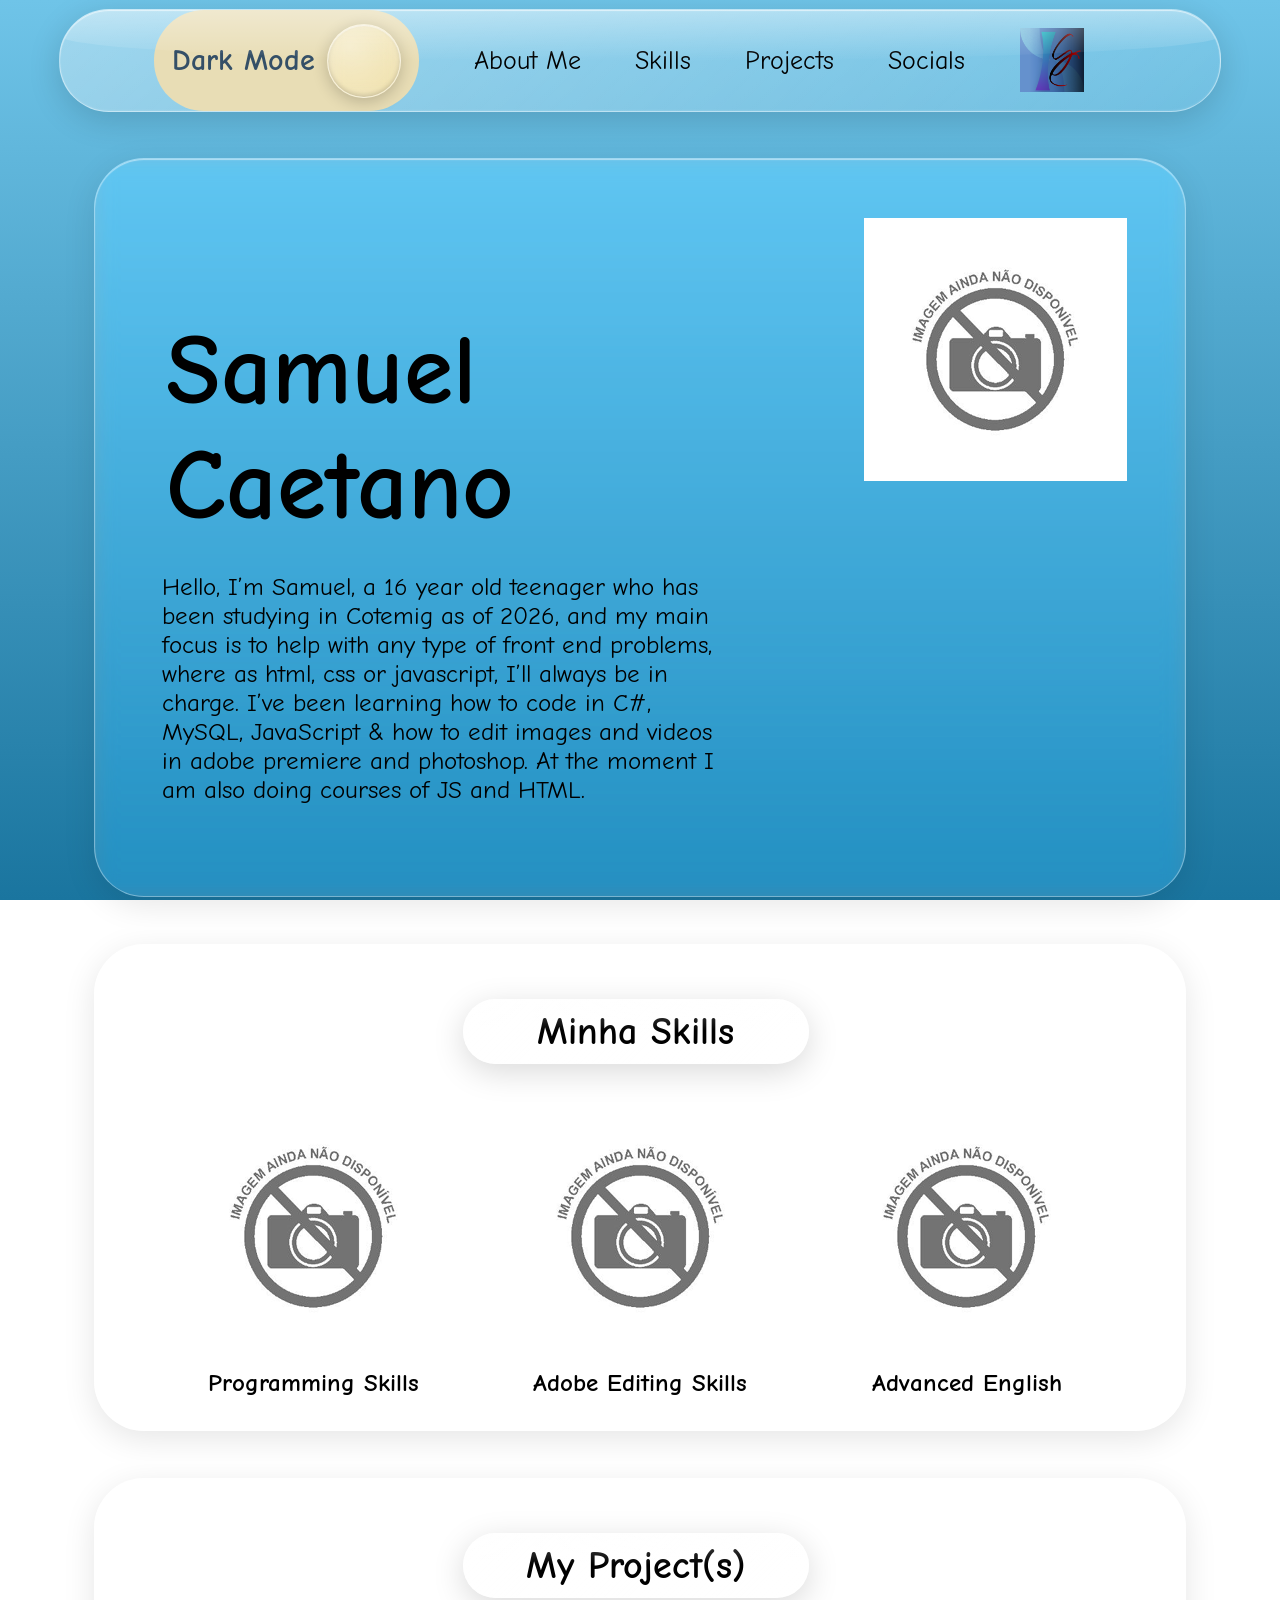
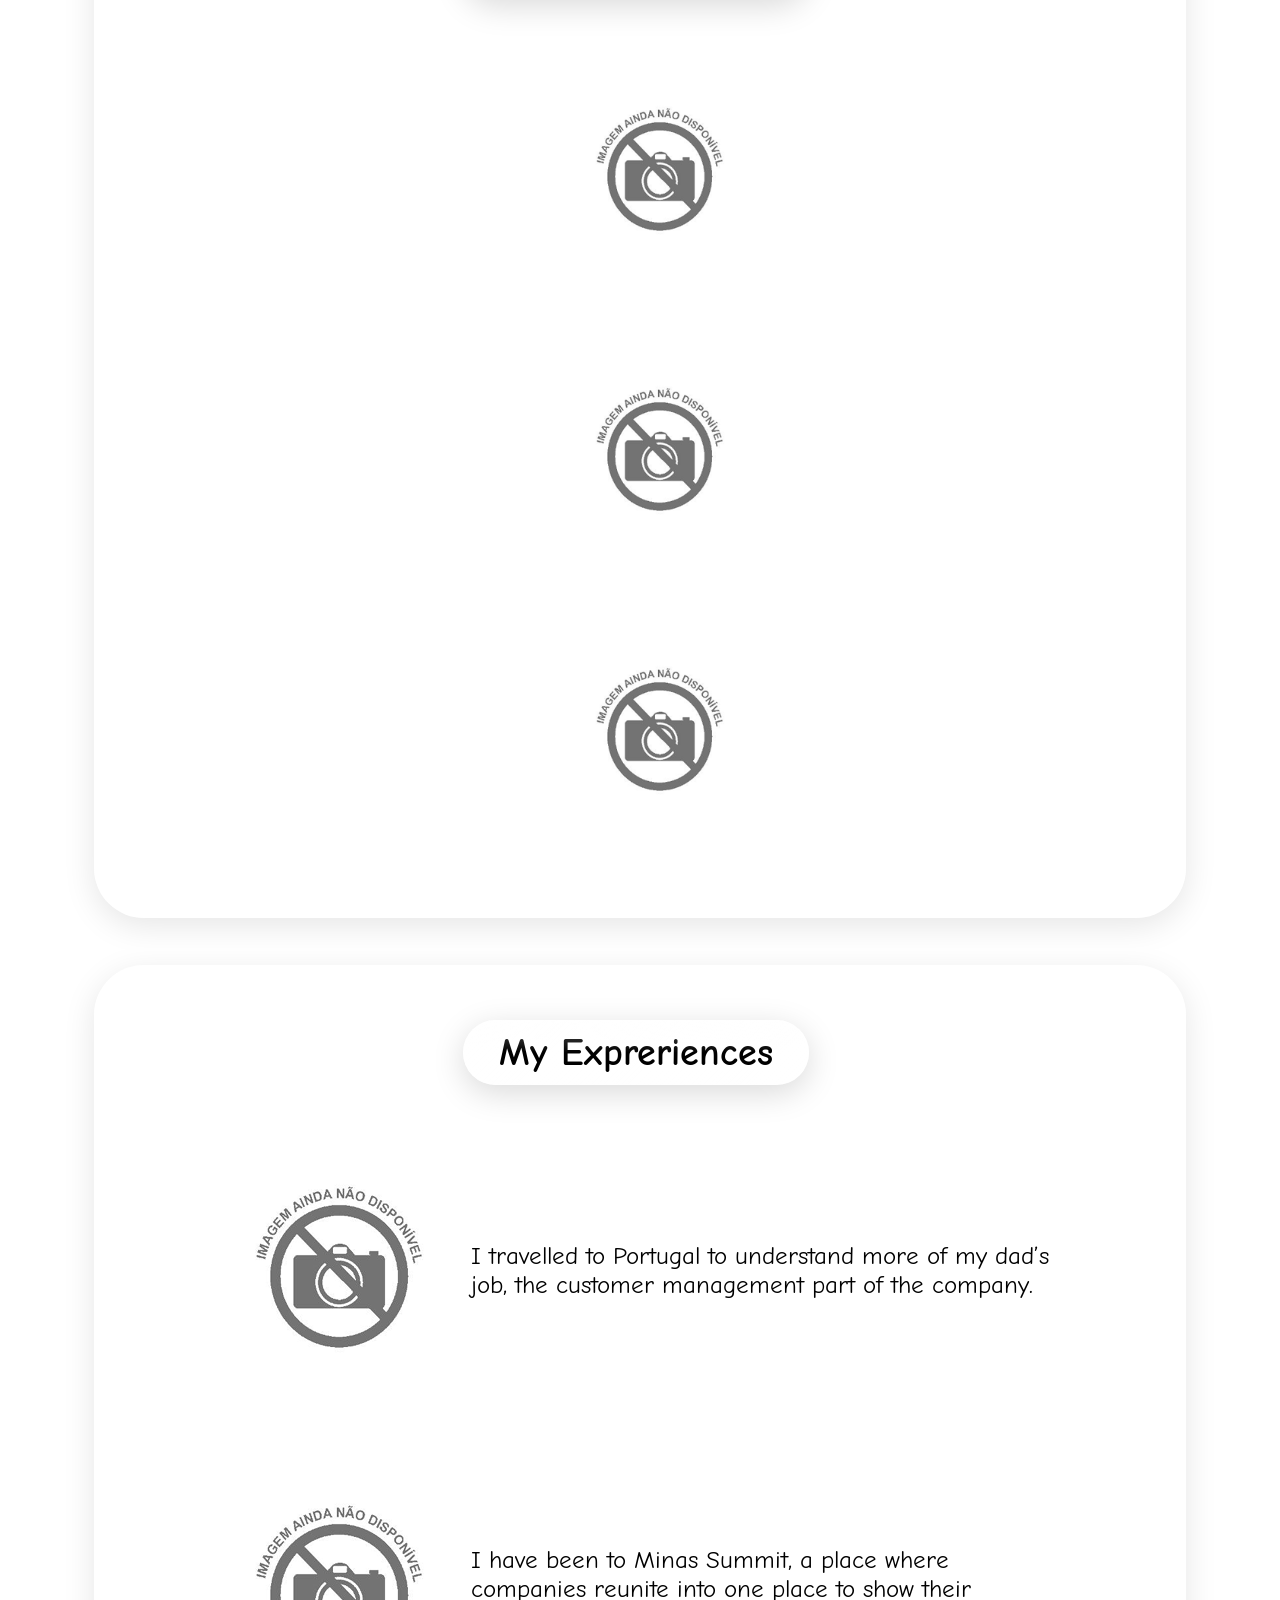
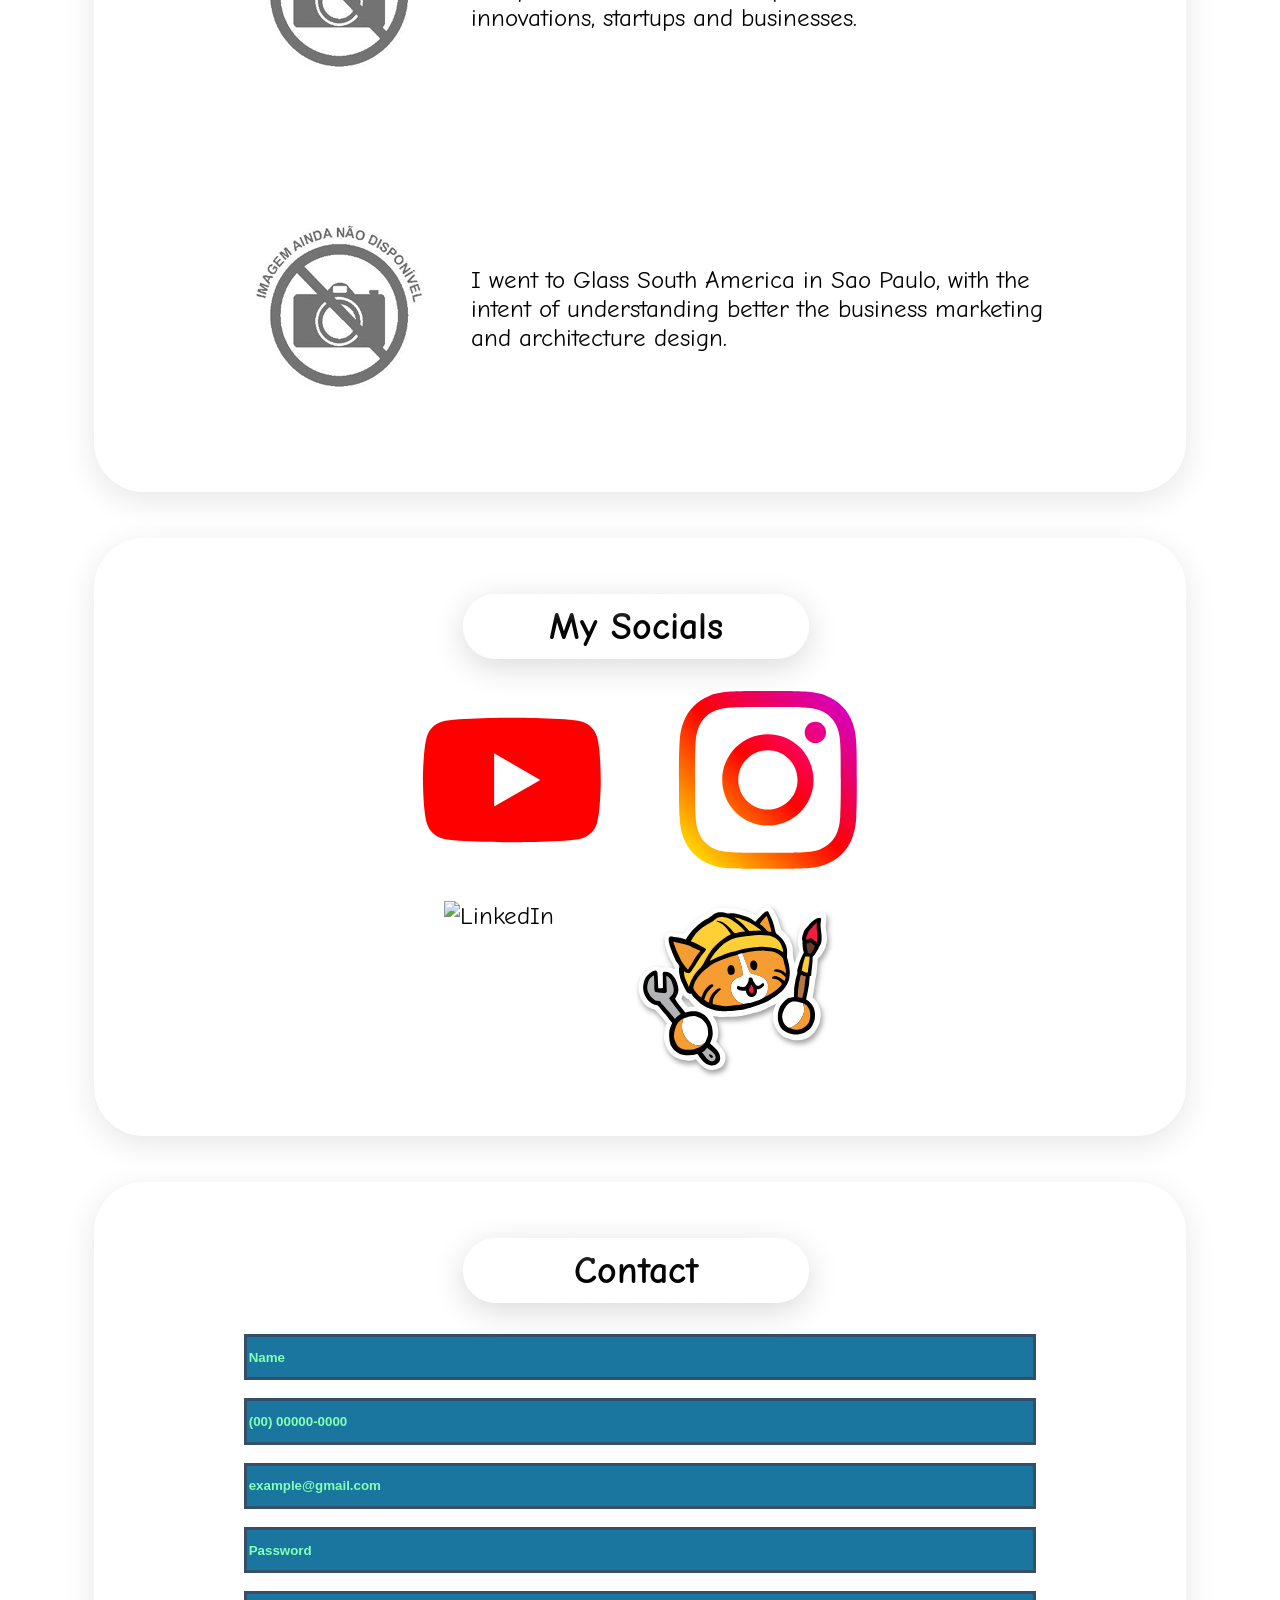
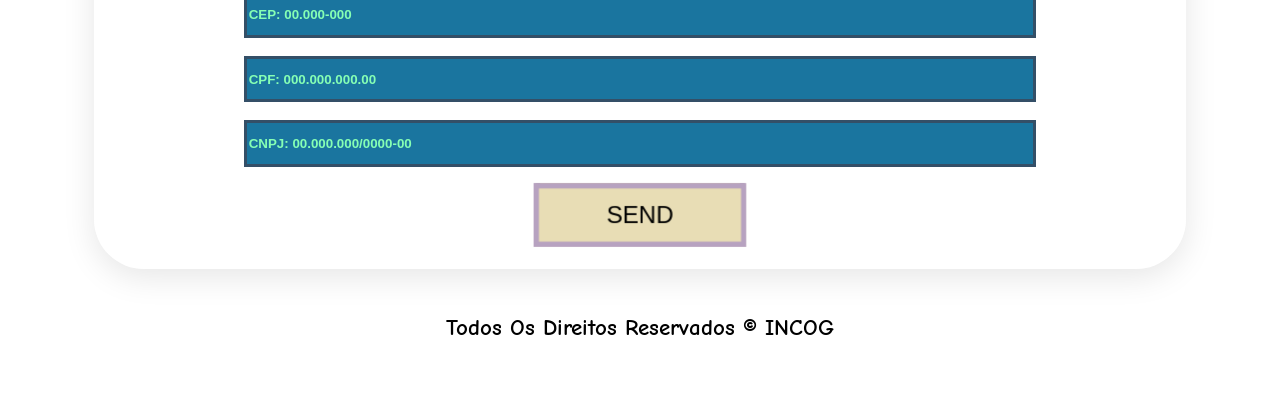
==== commit 7c814eda: "Add files via upload" ====
--- a/index.html
+++ b/index.html
@@ -6,17 +6,18 @@
     <meta name="viewport" content="width=device-width, initial-scale=1.0, viewport-fit=cover">
     <title>INCOG - portfolio</title>
     <link rel="stylesheet" href="style.css">
-    <script src="https://cloudflare.com" defer></script>
+
     <script src="https://cdn.jsdelivr.net/npm/gsap@3.15/dist/gsap.min.js" defer></script>
+    <script src="https://cdn.jsdelivr.net/npm/gsap@3.15/dist/ScrollTrigger.min.js" defer></script>
     <script src="script.js" defer></script>
 
 </head>
 
 <body>
-    
+
     <div id="cursor-glow" aria-hidden="true"></div>
-    
-    
+
+
     <header id="horizontal-header">
         <ul>
             <li id="btn-dark">Dark Mode <button onclick="tema()" id="botao-tema"> </button></li>
@@ -70,13 +71,28 @@
         <h1>My Project(s)</h1>
         <ul>
             <li>
-                <div id="Scoundrel-Crawl">Scoundrel Crawl</div>
+                <div class="galeria" id="Scoundrel-Crawl">
+                    <img class="lateral" src="IMAGENS/imagem-nao-disponivel-png-1.png" alt="">
+                    <img class="principal middle-clickable" src="IMAGENS/imagem-nao-disponivel-png-1.png" alt="">
+                    <img class="lateral" src="IMAGENS/imagem-nao-disponivel-png-1.png" alt="">
+                </div>
             </li>
             <li>
-                <div id="Blog">Blog</div>
+                <div class="galeria" id="Blog">
+                    <img class="lateral" src="IMAGENS/imagem-nao-disponivel-png-1.png" alt="">
+                    <img class="principal middle-clickable" src="IMAGENS/imagem-nao-disponivel-png-1.png" alt="">
+                    <img class="lateral" src="IMAGENS/imagem-nao-disponivel-png-1.png" alt="">
+                </div>
+            </li>
+            <li>
+                <div class="galeria" id="galeria-3">
+                    <img class="lateral" src="IMAGENS/imagem-nao-disponivel-png-1.png" alt="Imagem esquerda">
+                    <img class="principal middle-clickable" src="IMAGENS/imagem-nao-disponivel-png-1.png"
+                        alt="Imagem principal">
+                    <img class="lateral" src="IMAGENS/imagem-nao-disponivel-png-1.png" alt="Imagem direita">
+                </div>
             </li>
         </ul>
-
     </section>
     <section id="Experiencias" class="hovering-bg">
         <h1 class="scripting-text">My Expreriences</h1>
@@ -113,7 +129,8 @@
         </div>
         <div id="Reddit/Neocities">
             <ul>
-                <li data-tooltip="Reddit"><img class="social-img" src="IMAGENS/reddit-logo-2436.svg" alt="Reddit"></li>
+                <li data-tooltip="Linkedin"><img class="social-img" src="IMAGENS/linkedin-svgrepo-com.svg"
+                        alt="LinkedIn"></li>
                 <li data-tooltip="Neocities"><img class="social-img" src="IMAGENS/Neocities_Logo.svg" alt="Neocities">
                 </li>
             </ul>
@@ -147,7 +164,7 @@
     <footer>
         <p class="scripting-text">Todos Os Direitos Reservados © INCOG</p>
     </footer>
-    
+
 </body>
 
 </html>
--- a/style.css
+++ b/style.css
@@ -421,6 +421,57 @@
 #Projects>ul li {
     display: flex;
     justify-content: center;
+}
+
+/*
+=====================================================
+=                     projects - onclick imagens    =
+=====================================================
+/* O container agrupa a imagem principal e as laterais */
+.galeria {
+    display: flex;
+    /* coloca os itens lado a lado */
+    align-items: center;
+    /* alinha verticalmente no centro */
+    gap: 12px;
+    /* espaço entre as imagens */
+    justify-content: center;
+    padding: 40px;
+}
+
+/* A imagem principal, sempre visível e clicável */
+.principal {
+    width: 200px;
+    border-radius: 12px;
+    cursor: pointer;
+    /* mãozinha ao passar por cima */
+    transition: transform 0.2s;
+    /* deixa o "aumentar" suave */
+}
+
+.principal:active {
+    transform: scale(0.97);
+    /* leve encolhida ao clicar (feedback) */
+}
+
+/* As imagens laterais: começam ESCONDIDAS */
+.lateral {
+    width: 0;
+    /* largura zero = invisível */
+    opacity: 0;
+    /* transparente */
+    border-radius: 12px;
+    /* a transição anima a abertura suavemente */
+    transition: width 0.4s ease, opacity 0.4s ease;
+}
+
+/* Quando o container ganha a classe "aberto",
+       as laterais aparecem */
+.galeria.aberto .lateral {
+    width: 150px;
+    /* ganham largura */
+    opacity: 1;
+    /* ficam visíveis */
 }
 
 /*Body->My Experiences----------------------*/
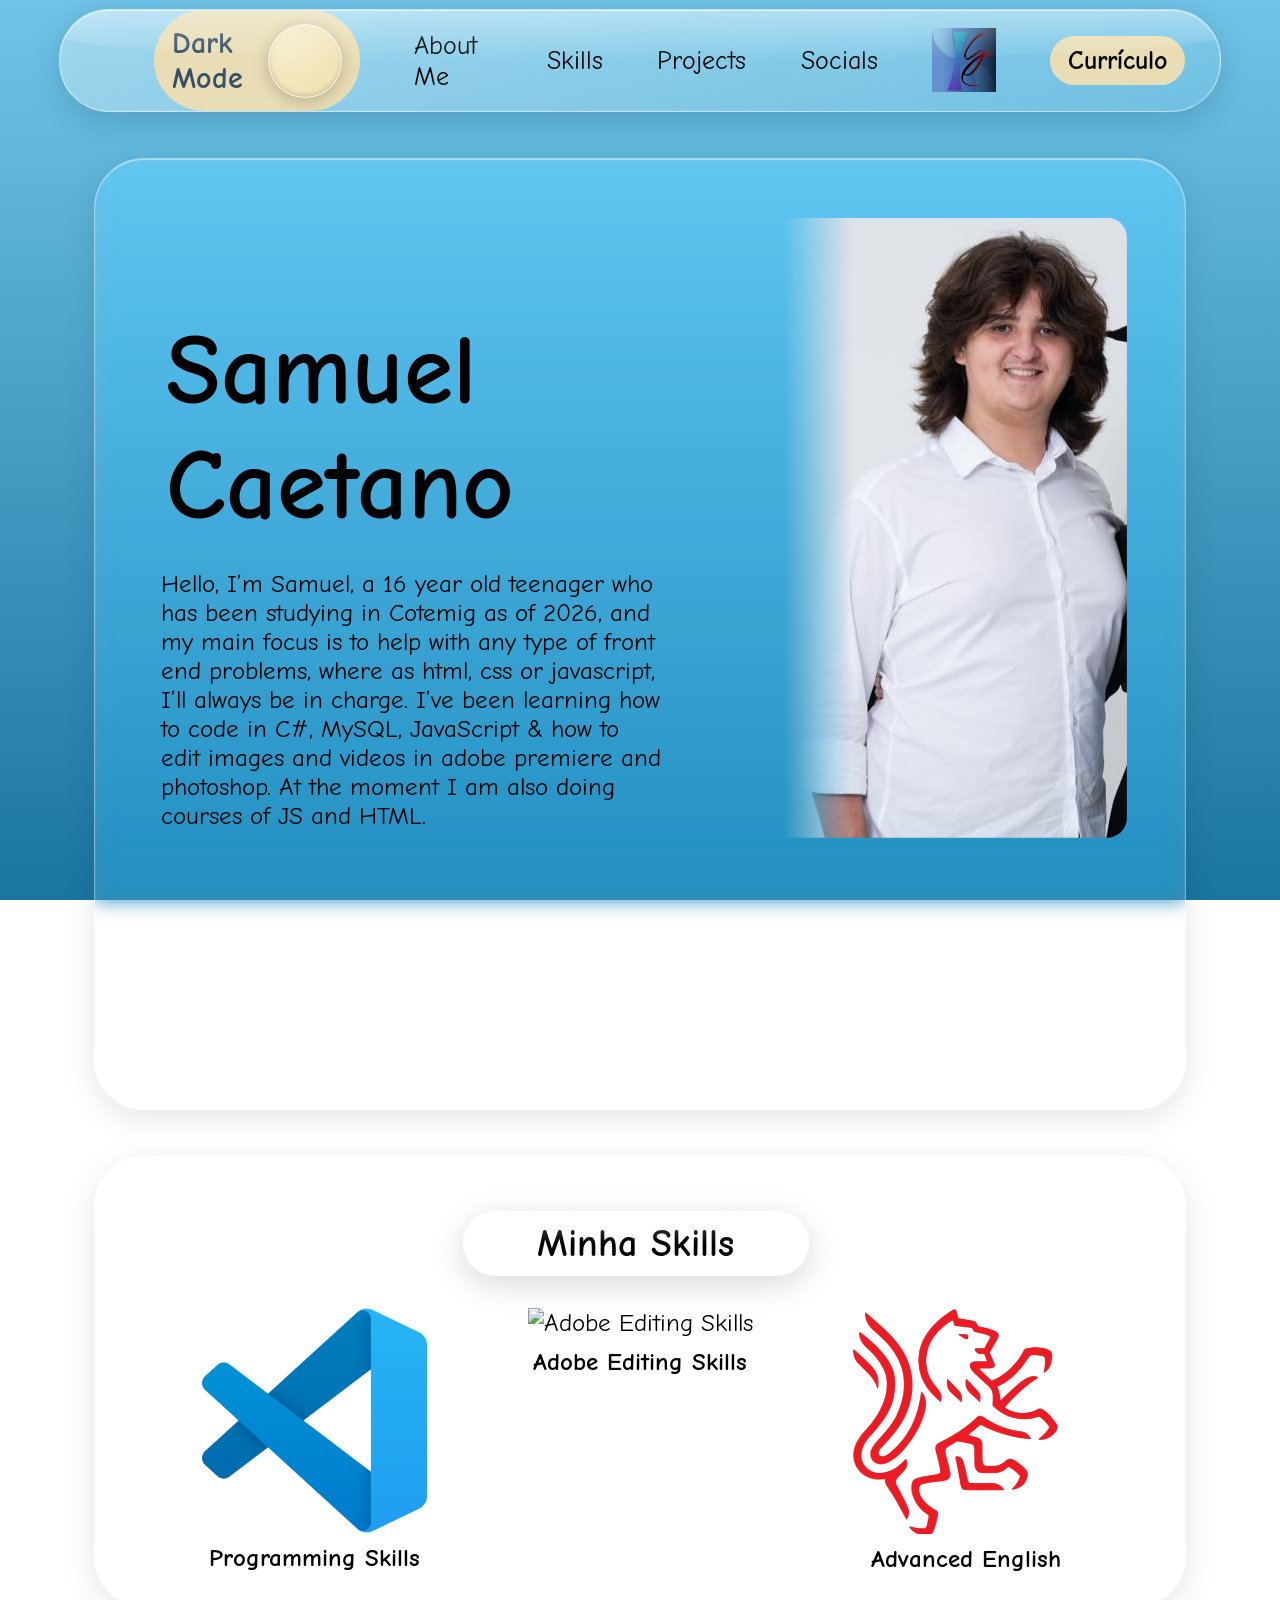
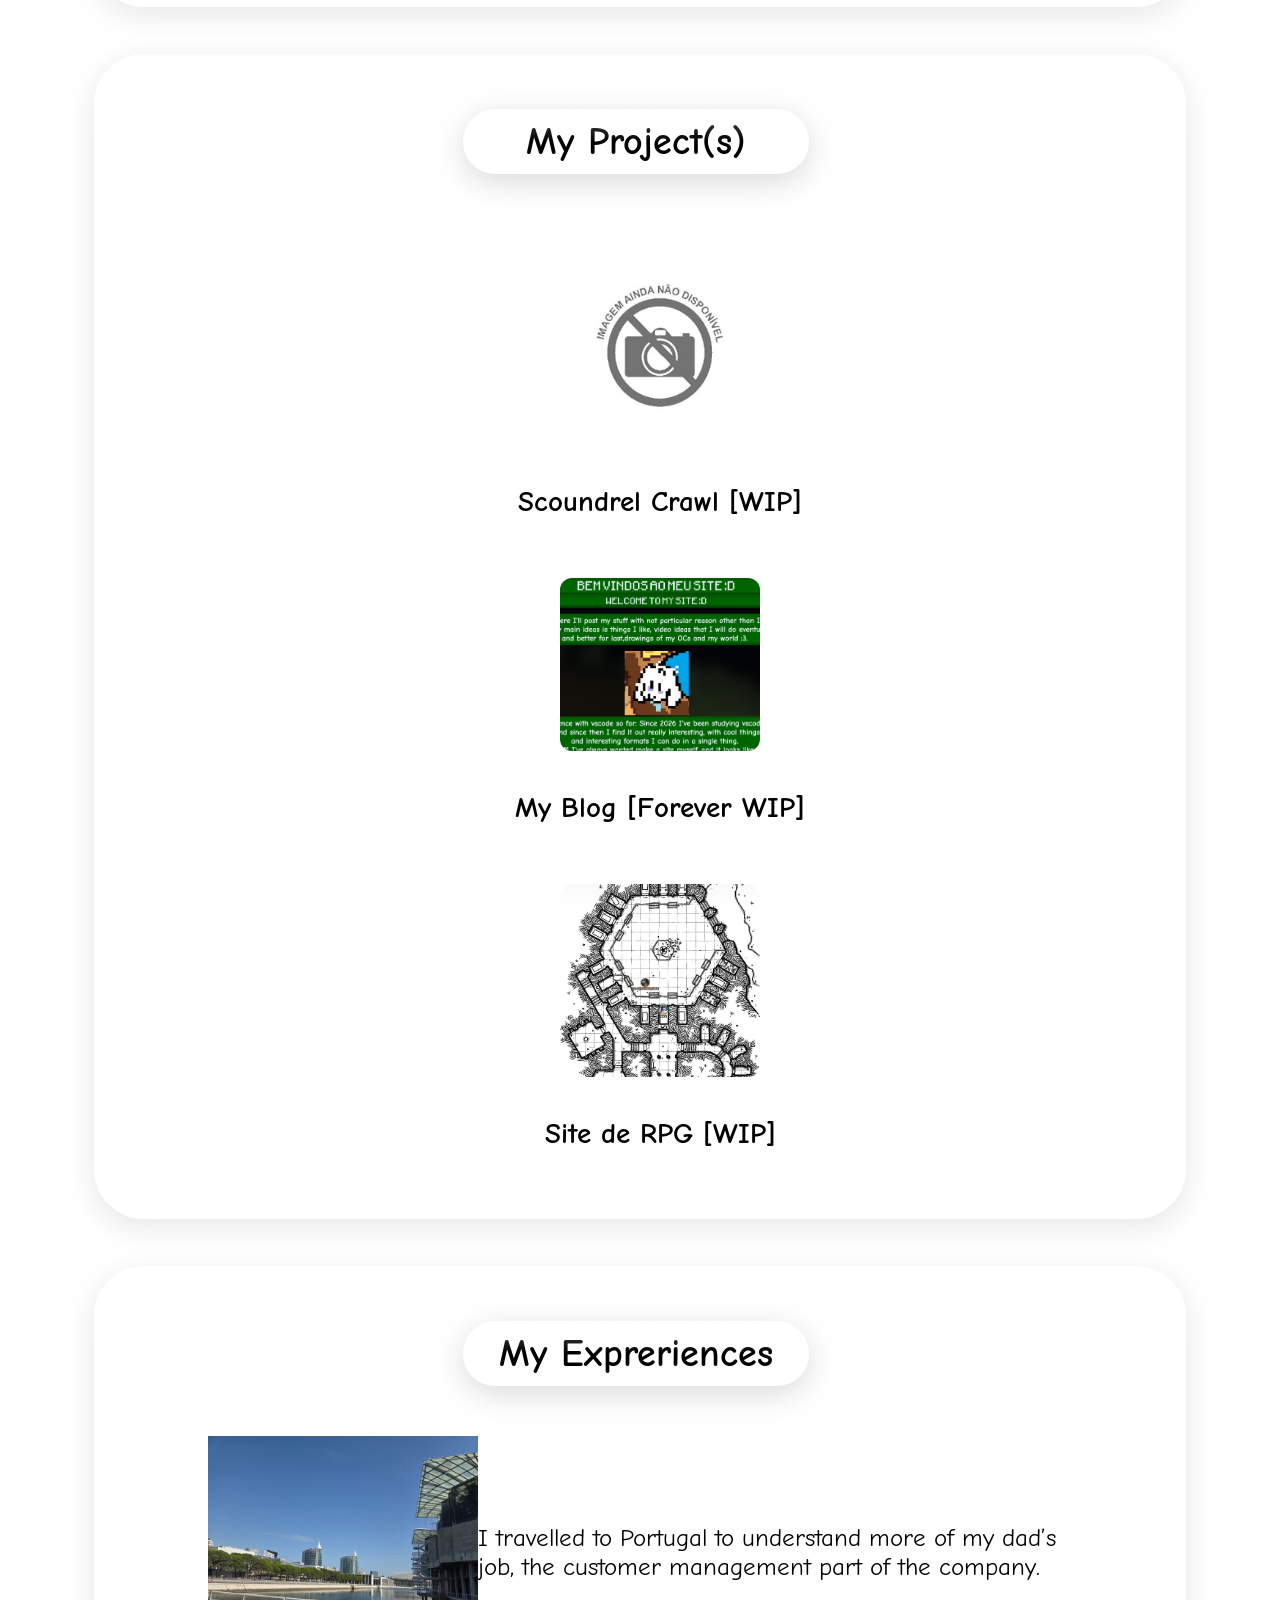
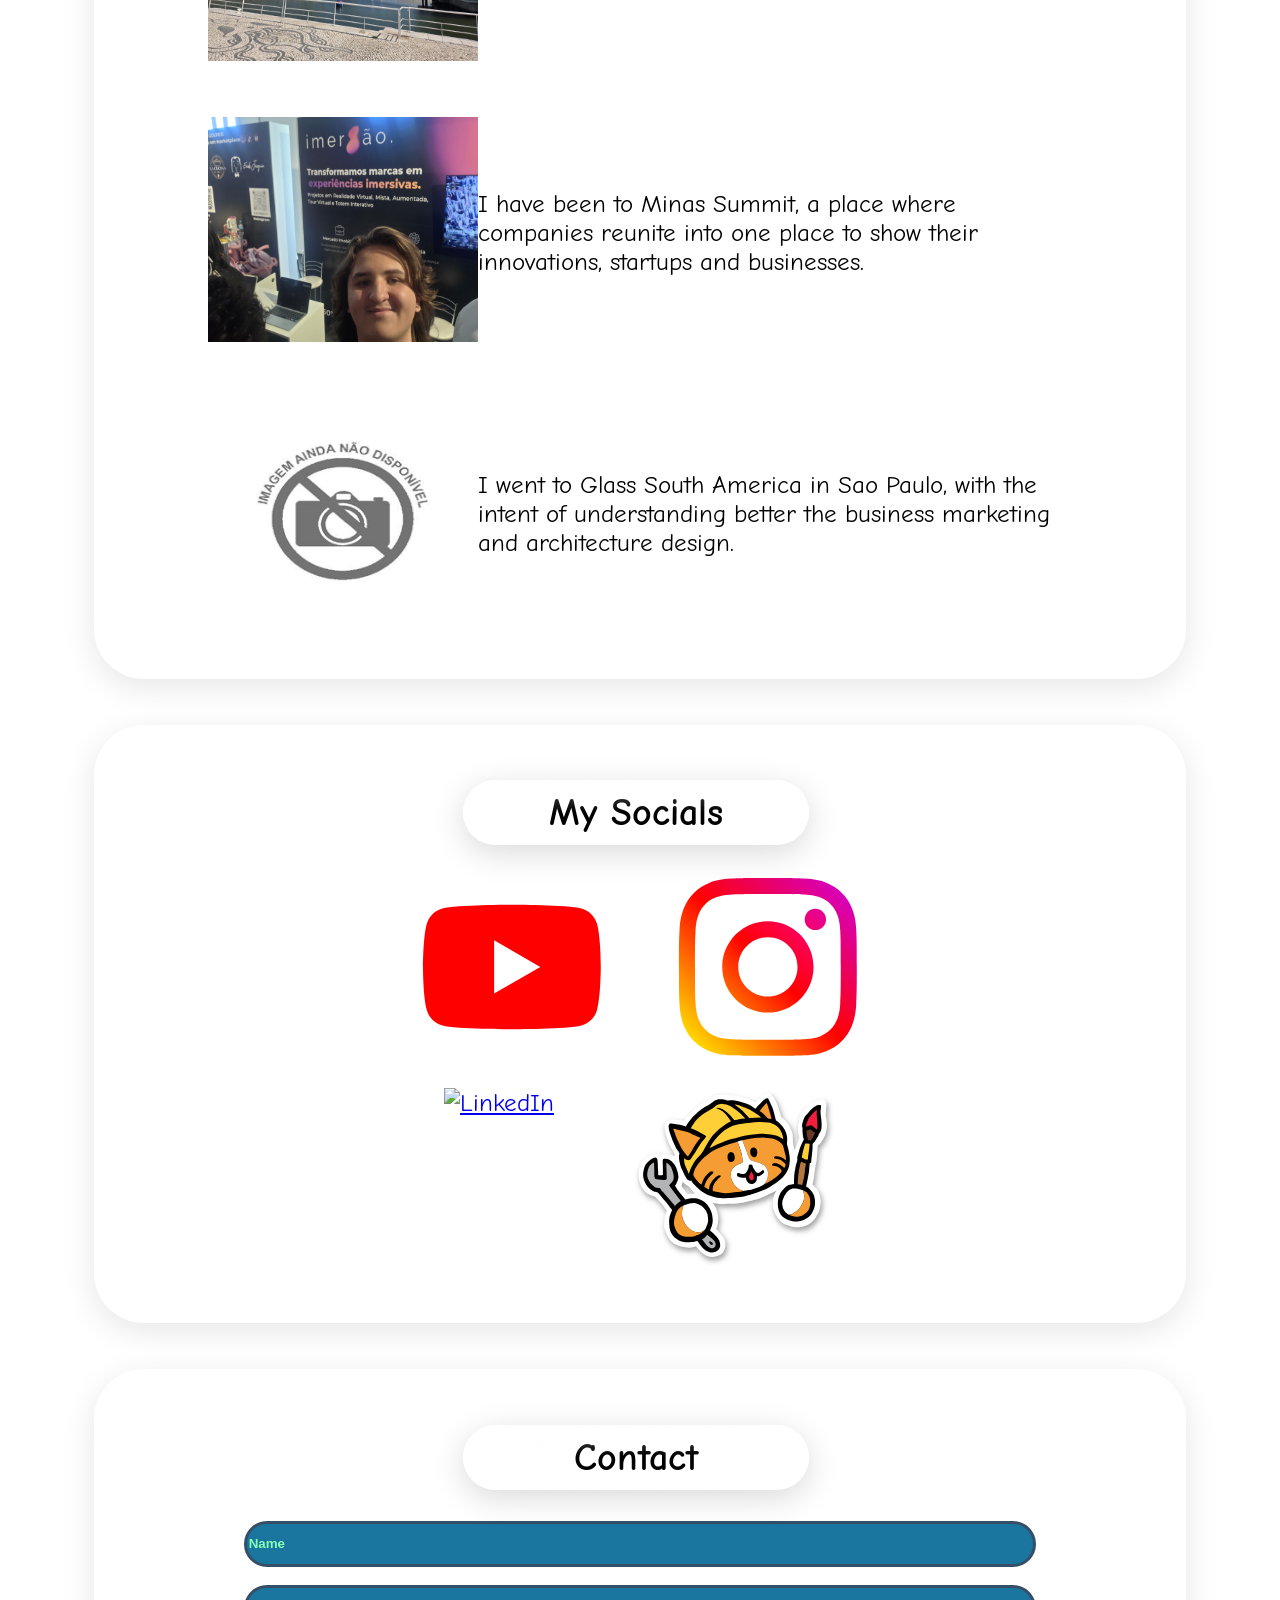
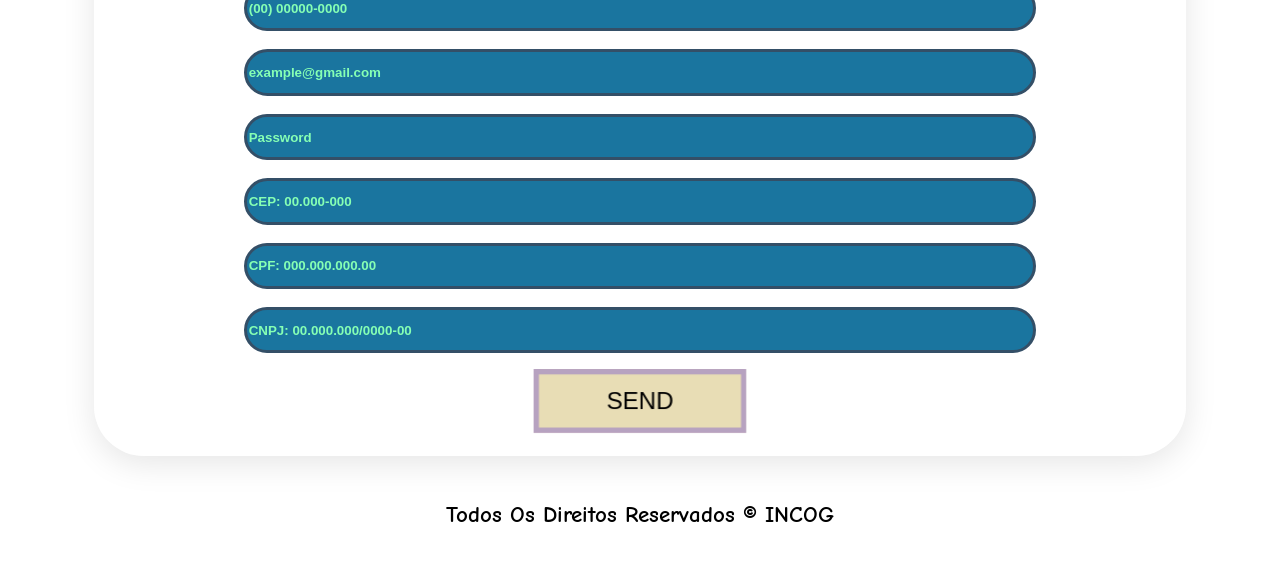
==== commit 35a85ad8: "Add files via upload" ====
--- a/index.html
+++ b/index.html
@@ -28,6 +28,9 @@
             <li><a href="#Socials">Socials</a></li>
             <br>
             <li><img src="IMAGENS/INCOG-2.png" alt="PFP"></li>
+            <li id="btn-curriculo"><a
+                    href="https://docs.google.com/document/d/10kTrDkZA4GteMOM0nlhTnePgPqIBq2K4eNmIRP66N9E/edit?usp=sharing"
+                    target="_blank" rel="noopener noreferrer">Currículo</a></li>
         </ul>
     </header>
     <section id="AboutMe" class="hovering-bg">
@@ -42,28 +45,25 @@
                 and photoshop. At the moment I am also doing courses of JS and HTML.
             </p>
         </div>
-        <div id="foto-de-perfil"><img src="IMAGENS/imagem-nao-disponivel-png-1.png" alt=""></div>
+        <div id="foto-de-perfil"><img src="IMAGENS/foto-para-portfolio.jpeg" alt=""></div>
     </section>
     <section id="Skills" class="hovering-bg">
         <h1 class="scripting-text">Minha Skills</h1>
         <div id="skill-list">
             <div class="skill-item" tabindex="0" role="button" aria-expanded="false">
-                <img src="IMAGENS/imagem-nao-disponivel-png-1.png" alt="Programming Skills">
+                <img src="IMAGENS/Visual_Studio_Code_1.35_icon.svg.png" alt="Programming Skills">
                 <p class="skill-caption" class="scripting-text">Programming Skills</p>
-                <p class="skill-desc" class="scripting-text">Lorem ipsum dolor sit amet, consectetur adipiscing elit,
-                    sed do eiusmod tempor incididunt.</p>
+                <p class="skill-desc" class="scripting-text">I not only have learned the basics of visual studio code, but I've also learned visual studio code, C# and MySQL, and I plan to learn even further.</p>
             </div>
             <div class="skill-item" tabindex="0" role="button" aria-expanded="false">
-                <img src="IMAGENS/imagem-nao-disponivel-png-1.png" alt="Adobe Editing Skills">
+                <img src="IMAGENS/Adobe_Premiere_Pro_CC_icon.svg" alt="Adobe Editing Skills">
                 <p class="skill-caption" class="scripting-text">Adobe Editing Skills</p>
-                <p class="skill-desc" class="scripting-text">Lorem ipsum dolor sit amet, consectetur adipiscing elit,
-                    sed do eiusmod tempor incididunt.</p>
+                <p class="skill-desc" class="scripting-text">Have been studying and experimenting with Adobe Premiere since January 2026 and I've learned the basics at least, planned to be advanced aswell.</p>
             </div>
             <div class="skill-item" tabindex="0" role="button" aria-expanded="false">
-                <img src="IMAGENS/imagem-nao-disponivel-png-1.png" alt="Advanced English">
+                <img src="IMAGENS/Cultura_Inglesa_logo.svg.png" alt="Advanced English">
                 <p class="skill-caption" class="scripting-text">Advanced English</p>
-                <p class="skill-desc" class="scripting-text">Lorem ipsum dolor sit amet, consectetur adipiscing elit,
-                    sed do eiusmod tempor incididunt.</p>
+                <p class="skill-desc" class="scripting-text">I have been learning English since 5 and I have turned into a almost fluent speaker, with advanced writing, interpretation, repertoire and speaking.</p>
             </div>
         </div>
     </section>
@@ -76,21 +76,24 @@
                     <img class="principal middle-clickable" src="IMAGENS/imagem-nao-disponivel-png-1.png" alt="">
                     <img class="lateral" src="IMAGENS/imagem-nao-disponivel-png-1.png" alt="">
                 </div>
+                <h3>Scoundrel Crawl [WIP]</h3>
             </li>
             <li>
                 <div class="galeria" id="Blog">
                     <img class="lateral" src="IMAGENS/imagem-nao-disponivel-png-1.png" alt="">
-                    <img class="principal middle-clickable" src="IMAGENS/imagem-nao-disponivel-png-1.png" alt="">
+                    <img class="principal middle-clickable" src="IMAGENS/blog.png" alt="">
                     <img class="lateral" src="IMAGENS/imagem-nao-disponivel-png-1.png" alt="">
                 </div>
+                <h3>My Blog [Forever WIP]</h3>
             </li>
             <li>
                 <div class="galeria" id="galeria-3">
                     <img class="lateral" src="IMAGENS/imagem-nao-disponivel-png-1.png" alt="Imagem esquerda">
-                    <img class="principal middle-clickable" src="IMAGENS/imagem-nao-disponivel-png-1.png"
+                    <img class="principal middle-clickable" src="IMAGENS/mapa .png"
                         alt="Imagem principal">
                     <img class="lateral" src="IMAGENS/imagem-nao-disponivel-png-1.png" alt="Imagem direita">
                 </div>
+                <h3>Site de RPG [WIP]</h3>
             </li>
         </ul>
     </section>
@@ -98,13 +101,13 @@
         <h1 class="scripting-text">My Expreriences</h1>
         <ul>
             <li>
-                <div><img src="IMAGENS/imagem-nao-disponivel-png-1.png"></div>
+                <div><img src="IMAGENS/portugal-algumlugarai-esquecija.jpeg"></div>
                 <p class="scripting-text">I travelled to Portugal to understand more of my dad’s job, the customer
                     management part of the
                     company.</p>
             </li>
             <li>
-                <div><img src="IMAGENS/imagem-nao-disponivel-png-1.png"></div>
+                <div><img src="IMAGENS/minas-summit-stadn-especifico.jpeg"></div>
                 <p class="scripting-text">I have been to Minas Summit, a place where companies reunite into one place to
                     show their
                     innovations, startups and businesses.</p>
@@ -121,17 +124,30 @@
         <h1 class="scripting-text">My Socials</h1>
         <div id="Youtube/Instagram">
             <ul>
-                <li data-tooltip="Youtube"><img class="social-img" src="IMAGENS/youtube-logo-2431.svg" alt="Youtube">
+                <li data-tooltip="Youtube">
+                    <a href="https://www.youtube.com/@incognita_answer">
+                        <img class="social-img" src="IMAGENS/youtube-logo-2431.svg" alt="Youtube">
+                    </a>
                 </li>
-                <li data-tooltip="Instagram"><img class="social-img" src="IMAGENS/instagram-logo-8869.svg"
-                        alt="Instagram"></li>
+                <li data-tooltip="Instagram">
+                    <a href="https://www.instagram.com/samuelcaetanosfx?stkn=NDY2anl4cHZjczB0">
+                        <img class="social-img" src="IMAGENS/instagram-logo-8869.svg" alt="Instagram">
+                    </a>
+                </li>
             </ul>
         </div>
         <div id="Reddit/Neocities">
             <ul>
-                <li data-tooltip="Linkedin"><img class="social-img" src="IMAGENS/linkedin-svgrepo-com.svg"
-                        alt="LinkedIn"></li>
-                <li data-tooltip="Neocities"><img class="social-img" src="IMAGENS/Neocities_Logo.svg" alt="Neocities">
+                <li data-tooltip="Linkedin">
+                    <a
+                        href="https://www.linkedin.com/in/samuel-caetano-738a53417?utm_source=share_via&utm_content=profile&utm_medium=member_android">
+                        <img class="social-img" src="IMAGENS/linkedin-svgrepo-com.svg" alt="LinkedIn">
+                    </a>
+                </li>
+                <li data-tooltip="Neocities">
+                    <a href="https://temp-url.neocities.org/">
+                        <img class="social-img" src="IMAGENS/Neocities_Logo.svg" alt="Neocities">
+                    </a>
                 </li>
             </ul>
         </div>
--- a/style.css
+++ b/style.css
@@ -254,6 +254,18 @@
     transition: 0.15s;
 }
 
+#btn-curriculo {
+    background-color: var(--btn-bg);
+    border-style: none;
+    padding: 1vh 2vh;
+    border-radius: 50px;
+    font-weight: bold;
+}
+
+#btn-curriculo a {
+    color: var(--texto-btn);
+}
+
 #horizontal-header img {
     width: auto;
     height: 5vw;
@@ -342,6 +354,12 @@
     padding-top: 2%;
 }
 
+#foto-de-perfil img {
+    clip-path: inset(0 0 25% 0 round 0 20px 20px 0);
+    -webkit-mask-image: linear-gradient(to left, black 80%, transparent 100%);
+    mask-image: linear-gradient(to left, black 80%, transparent 100%);
+}
+
 
 /*Body->Minhas Skills--------------------*/
 
@@ -363,9 +381,9 @@
     transition:
         transform 0.6s cubic-bezier(0.16, 1, 0.3, 1),
         filter 0.6s ease;
-}
-
-/* hover: mesma imagem, mas com destaque */
+        width: 25vh;
+}
+
 .skill-item:hover img,
 .skill-item:focus-visible img {
     transform: scale(1.12);
@@ -385,7 +403,6 @@
     font-size: 70%;
 }
 
-/* descrição recolhida só quando o JS está ativo (se o script falhar, ela aparece normal) */
 .js .skill-desc {
     max-height: 0;
     opacity: 0;
@@ -397,7 +414,6 @@
         transform 0.5s cubic-bezier(0.16, 1, 0.3, 1);
 }
 
-/* clique: o texto expande e sobe de leve */
 .js .skill-item.aberto .skill-desc {
     max-height: 300px;
     opacity: 1;
@@ -420,58 +436,51 @@
 
 #Projects>ul li {
     display: flex;
-    justify-content: center;
+    flex-direction: column;
+    align-items: center;
+}
+
+#Projects h3 {
+    margin: 0 0 20px;
+    font-weight: bold;
+    text-align: center;
 }
 
 /*
 =====================================================
 =                     projects - onclick imagens    =
 =====================================================
-/* O container agrupa a imagem principal e as laterais */
+*/
 .galeria {
     display: flex;
-    /* coloca os itens lado a lado */
     align-items: center;
-    /* alinha verticalmente no centro */
     gap: 12px;
-    /* espaço entre as imagens */
     justify-content: center;
     padding: 40px;
 }
 
-/* A imagem principal, sempre visível e clicável */
 .principal {
     width: 200px;
     border-radius: 12px;
     cursor: pointer;
-    /* mãozinha ao passar por cima */
     transition: transform 0.2s;
-    /* deixa o "aumentar" suave */
 }
 
 .principal:active {
     transform: scale(0.97);
-    /* leve encolhida ao clicar (feedback) */
-}
-
-/* As imagens laterais: começam ESCONDIDAS */
+}
+
+
 .lateral {
     width: 0;
-    /* largura zero = invisível */
     opacity: 0;
-    /* transparente */
     border-radius: 12px;
-    /* a transição anima a abertura suavemente */
     transition: width 0.4s ease, opacity 0.4s ease;
 }
 
-/* Quando o container ganha a classe "aberto",
-       as laterais aparecem */
 .galeria.aberto .lateral {
     width: 150px;
-    /* ganham largura */
     opacity: 1;
-    /* ficam visíveis */
 }
 
 /*Body->My Experiences----------------------*/
@@ -485,6 +494,11 @@
     margin: 5% 0% 0% 5%;
 }
 
+#Experiencias>ul li img{
+    width: 30vh;
+    height: 25vh;
+}
+
 /*Body->My Socials----------------------*/
 
 #Socials>div ul {
@@ -516,6 +530,7 @@
 .caixa {
     width: 75%;
     height: 3vw;
+    border-radius: 50px;
     background-color: var(--background-light);
     border: 3px solid var(--texto-btn);
 }
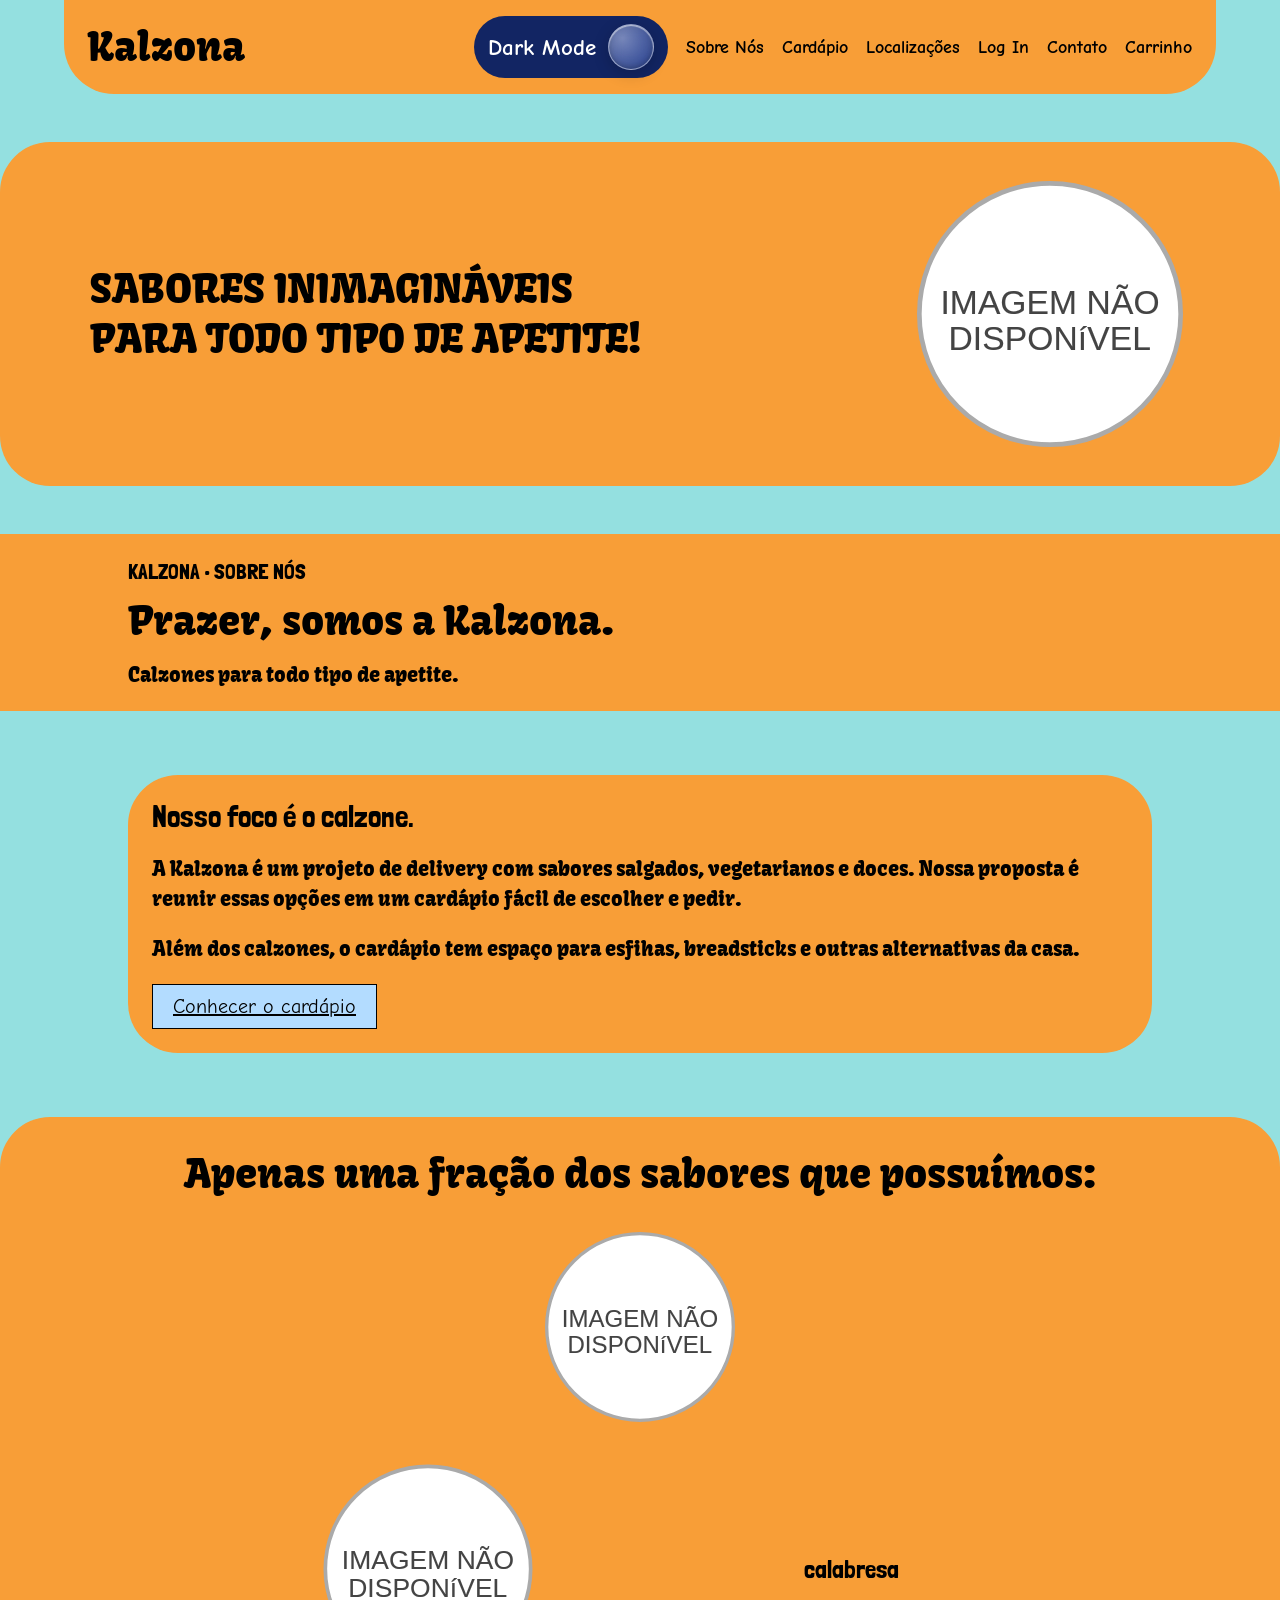
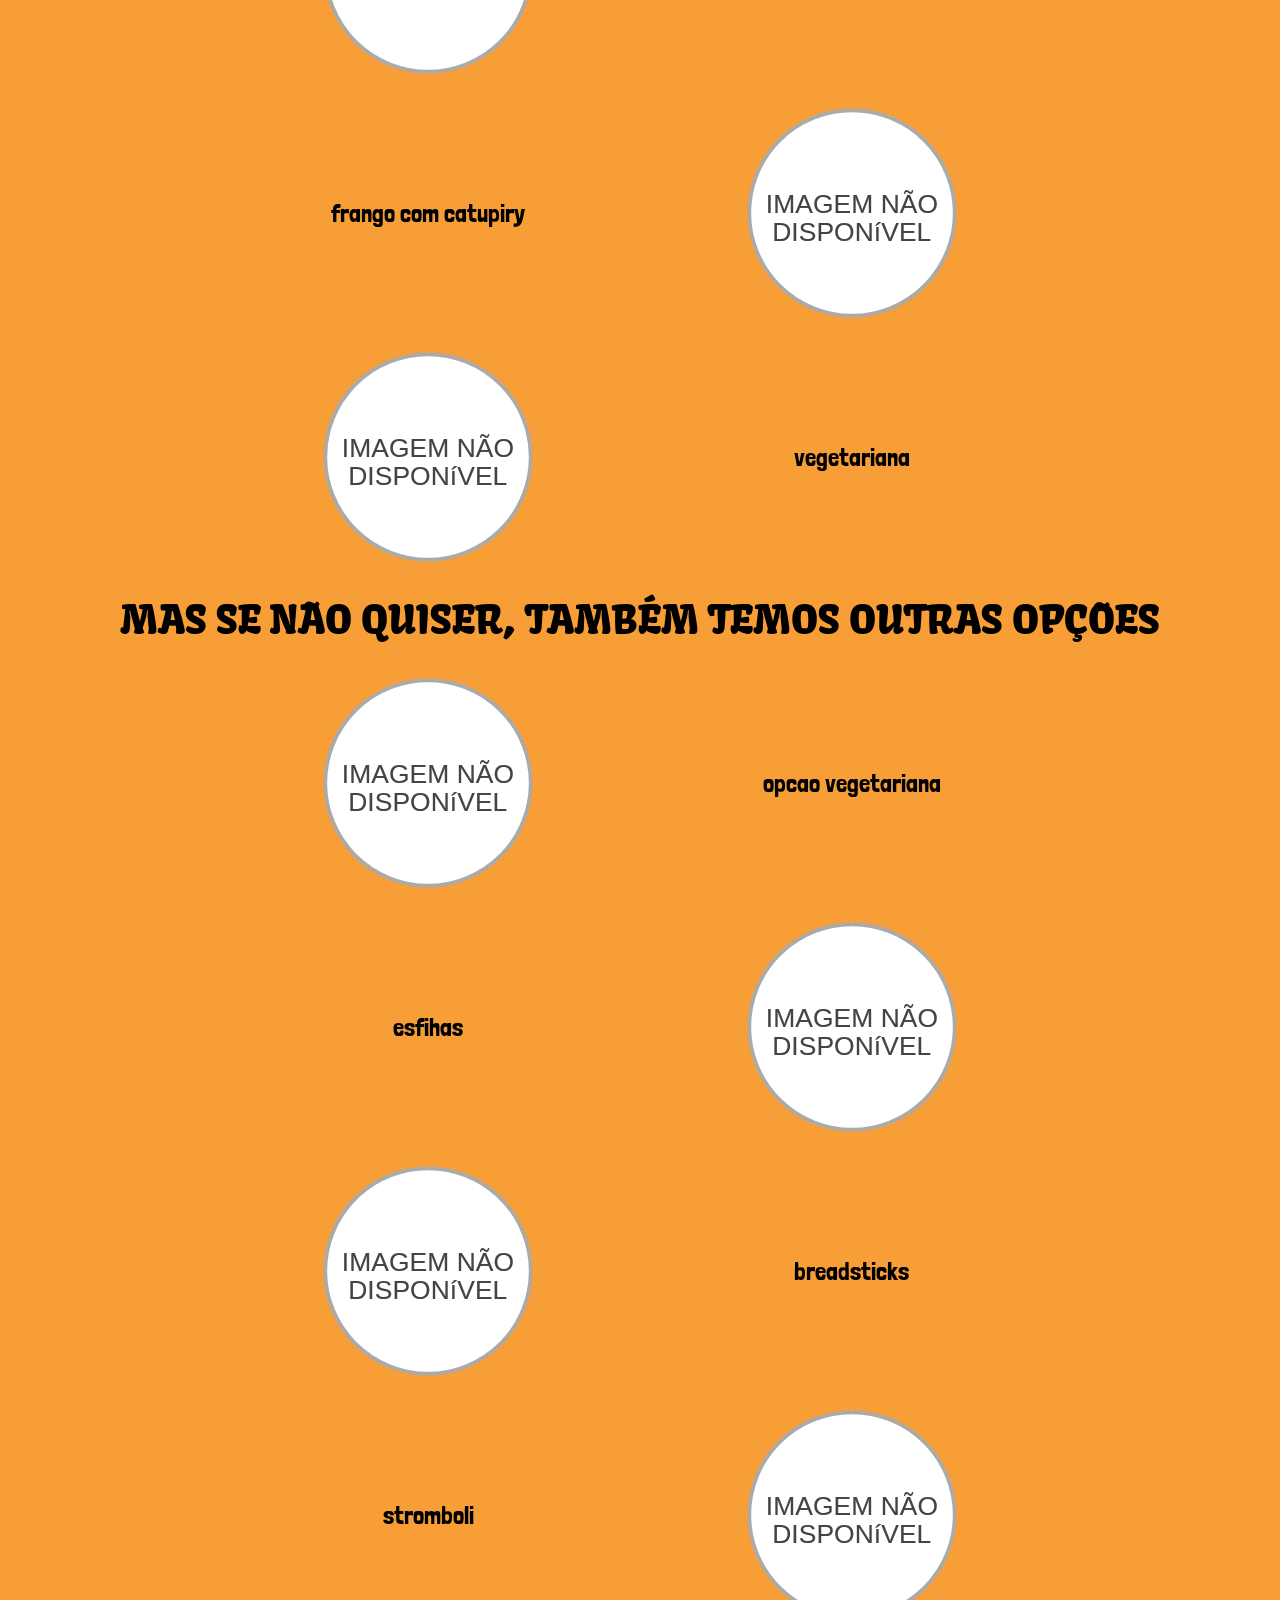
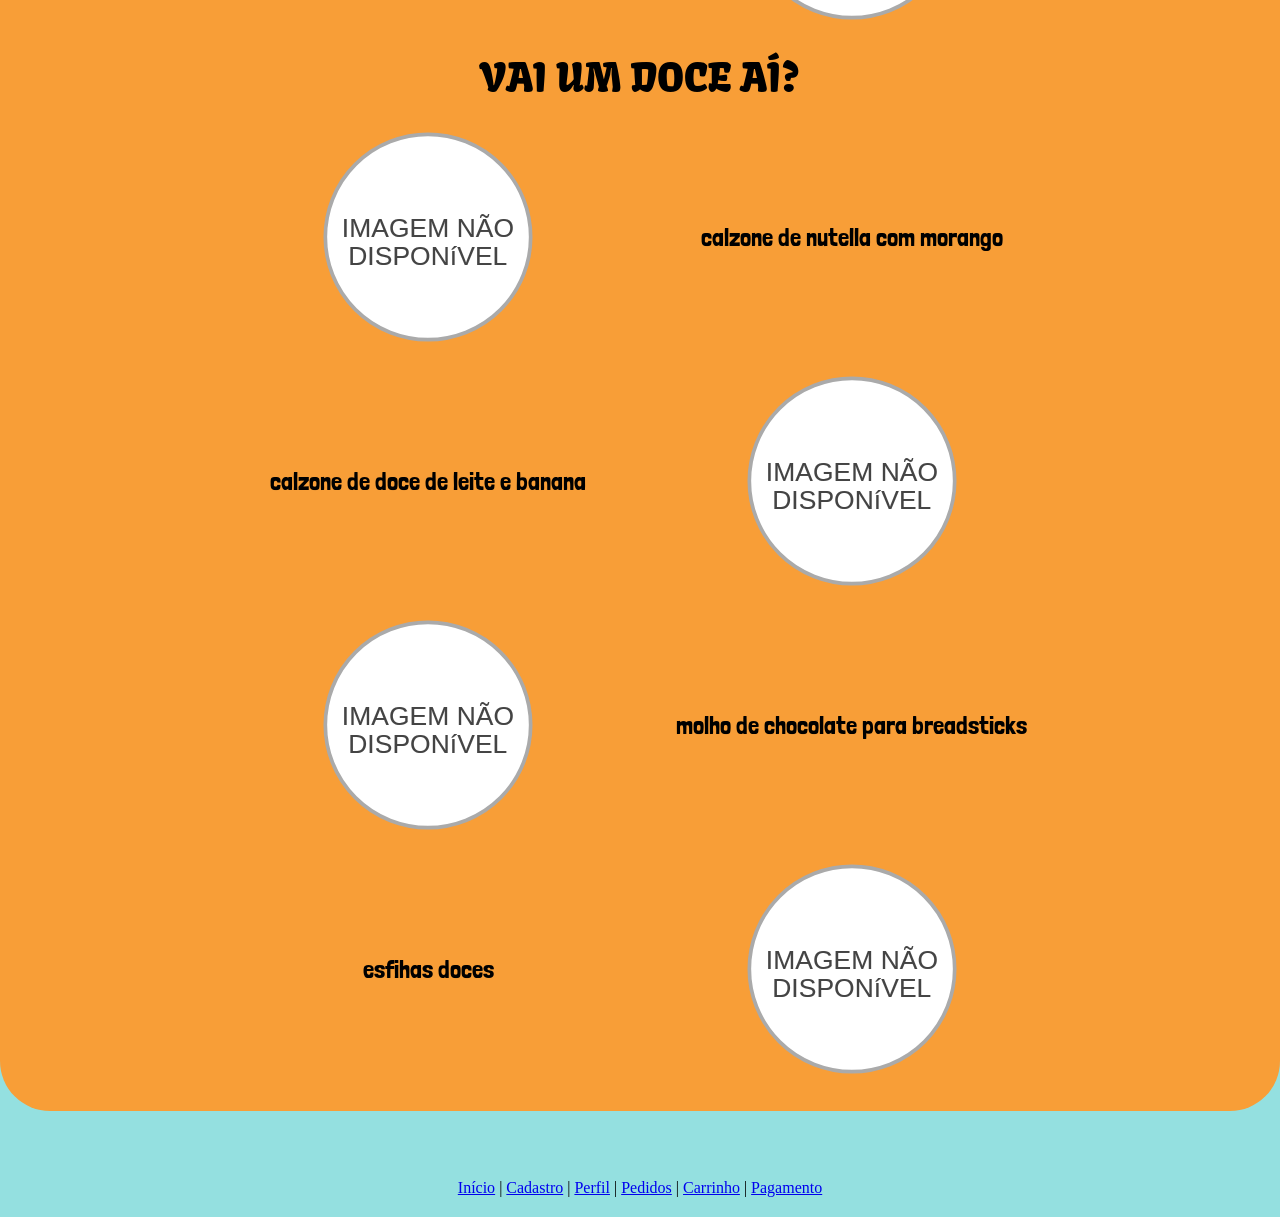
==== commit bc2c00bd: "Add files via upload" ====
--- a/index.html
+++ b/index.html
@@ -1,186 +1,104 @@
 <!DOCTYPE html>
-<html lang="en">
+<html lang="pt-BR">
 
 <head>
     <meta charset="UTF-8">
-    <meta name="viewport" content="width=device-width, initial-scale=1.0, viewport-fit=cover">
-    <title>INCOG - portfolio</title>
-    <link rel="stylesheet" href="style.css">
-
-    <script src="https://cdn.jsdelivr.net/npm/gsap@3.15/dist/gsap.min.js" defer></script>
-    <script src="https://cdn.jsdelivr.net/npm/gsap@3.15/dist/ScrollTrigger.min.js" defer></script>
+    <meta name="viewport" content="width=device-width, initial-scale=1.0">
+    <title>Kalzona</title>
+    <link rel="stylesheet" href="CSSs/style.css">
+    <link rel="stylesheet" href="CSSs/inicio.css">
+    <link rel="stylesheet" href="CSSs/paginas.css">
     <script src="script.js" defer></script>
-
 </head>
 
-<body>
-
-    <div id="cursor-glow" aria-hidden="true"></div>
-
-
-    <header id="horizontal-header">
-        <ul>
-            <li id="btn-dark">Dark Mode <button onclick="tema()" id="botao-tema"> </button></li>
-            <br>
-            <li><a href="#AboutMe">About Me</a></li>
-            <li><a href="#Skills">Skills</a></li>
-            <li><a href="#Projects">Projects</a></li>
-            <li><a href="#Socials">Socials</a></li>
-            <br>
-            <li><img src="IMAGENS/INCOG-2.png" alt="PFP"></li>
-            <li id="btn-curriculo"><a
-                    href="https://docs.google.com/document/d/10kTrDkZA4GteMOM0nlhTnePgPqIBq2K4eNmIRP66N9E/edit?usp=sharing"
-                    target="_blank" rel="noopener noreferrer">Currículo</a></li>
+<body class="pagina-inicial">
+    <header id="head-info">
+        <a id="header-logo" href="index.html">
+            <h1>Kalzona</h1>
+        </a>
+        <ul id="lista-header">
+            <li id="btn-dark">Dark Mode <button onclick="tema()" id="botao-tema" type="button"
+                    aria-label="Alternar modo claro e escuro"> </button></li>
+            <li><a href="2sobre-nos.html">Sobre Nós</a></li>
+            <li><a href="index.html#sabores-e-alternativas">Cardápio</a></li>
+            <li><a href="3localizacoes.html">Localizações</a></li>
+            <li><a href="4login.html">Log In</a></li>
+            <li><a href="5contato.html">Contato</a></li>
+            <li><a href="7carrinho.html">Carrinho</a></li>
         </ul>
     </header>
-    <section id="AboutMe" class="hovering-bg">
-        <div id="text-about">
-            <h2 class="scripting-text">Samuel <br><span id="caetano">Caetano</span></h2>
-            <p class="scripting-text">Hello, I’m Samuel, a 16 year old teenager who has been studying in Cotemig as of
-                2026, and my main focus
-                is
-                to help with any type of front end problems, where as html, css or javascript, I’ll always be in charge.
-                I’ve been learning how to code in C#, MySQL, JavaScript & how to edit images and videos in adobe
-                premiere
-                and photoshop. At the moment I am also doing courses of JS and HTML.
-            </p>
+    <main>
+        <section id="hook">
+            <div id="hook-torto">
+                <h1>
+                    SABORES INIMAGINÁVEIS
+                    <br>
+                    PARA TODO TIPO DE APETITE!
+                </h1>
+            </div>
+            <div>
+                <img src="IMAGENS/Imagem_não_disponível.svg" alt="Espaço reservado para a imagem da Kalzona">
+            </div>
+        </section>
+        <div class="abertura"><span class="etiqueta">KALZONA • SOBRE NÓS</span>
+            <h1>Prazer, somos a Kalzona.</h1>
+            <p>Calzones para todo tipo de apetite.</p>
         </div>
-        <div id="foto-de-perfil"><img src="IMAGENS/foto-para-portfolio.jpeg" alt=""></div>
-    </section>
-    <section id="Skills" class="hovering-bg">
-        <h1 class="scripting-text">Minha Skills</h1>
-        <div id="skill-list">
-            <div class="skill-item" tabindex="0" role="button" aria-expanded="false">
-                <img src="IMAGENS/Visual_Studio_Code_1.35_icon.svg.png" alt="Programming Skills">
-                <p class="skill-caption" class="scripting-text">Programming Skills</p>
-                <p class="skill-desc" class="scripting-text">I not only have learned the basics of visual studio code, but I've also learned visual studio code, C# and MySQL, and I plan to learn even further.</p>
+
+        <section class="painel">
+            <h2>Nosso foco é o calzone.</h2>
+            <p>A Kalzona é um projeto de delivery com sabores salgados, vegetarianos e doces. Nossa proposta é reunir
+                essas opções em um cardápio fácil de escolher e pedir.</p>
+            <p>Além dos calzones, o cardápio tem espaço para esfihas, breadsticks e outras alternativas da casa.</p><a
+                class="botao" href="#sabores-e-alternativas">Conhecer o cardápio</a>
+        </section>
+        <section id="sabores-e-alternativas">
+            <h1>Apenas uma fração dos sabores que possuímos:</h1>
+            <div id="inicio-sabores">
+                <img src="IMAGENS/Imagem_não_disponível.svg" alt="">
+
             </div>
-            <div class="skill-item" tabindex="0" role="button" aria-expanded="false">
-                <img src="IMAGENS/Adobe_Premiere_Pro_CC_icon.svg" alt="Adobe Editing Skills">
-                <p class="skill-caption" class="scripting-text">Adobe Editing Skills</p>
-                <p class="skill-desc" class="scripting-text">Have been studying and experimenting with Adobe Premiere since January 2026 and I've learned the basics at least, planned to be advanced aswell.</p>
+            <div class="sabores-calzone">
+                <img src="IMAGENS/Imagem_não_disponível.svg" alt="">
+                <h3>calabresa</h3>
+                <h3>frango com catupiry</h3>
+                <img src="IMAGENS/Imagem_não_disponível.svg" alt="">
+                <img src="IMAGENS/Imagem_não_disponível.svg" alt="">
+                <h3>vegetariana</h3>
             </div>
-            <div class="skill-item" tabindex="0" role="button" aria-expanded="false">
-                <img src="IMAGENS/Cultura_Inglesa_logo.svg.png" alt="Advanced English">
-                <p class="skill-caption" class="scripting-text">Advanced English</p>
-                <p class="skill-desc" class="scripting-text">I have been learning English since 5 and I have turned into a almost fluent speaker, with advanced writing, interpretation, repertoire and speaking.</p>
+            <h1>MAS SE NÃO QUISER, TAMBÉM TEMOS OUTRAS OPÇÕES</h1>
+            <div class="sabores-calzone">
+                <img src="IMAGENS/Imagem_não_disponível.svg" alt="">
+                <h3>opcao vegetariana</h3>
+                <h3>esfihas</h3>
+                <img src="IMAGENS/Imagem_não_disponível.svg" alt="">
+                <img src="IMAGENS/Imagem_não_disponível.svg" alt="">
+                <h3>breadsticks</h3>
+                <h3>stromboli</h3>
+                <img src="IMAGENS/Imagem_não_disponível.svg" alt="">
             </div>
-        </div>
-    </section>
-    <section id="Projects" class="hovering-bg">
-        <h1>My Project(s)</h1>
-        <ul>
-            <li>
-                <div class="galeria" id="Scoundrel-Crawl">
-                    <img class="lateral" src="IMAGENS/imagem-nao-disponivel-png-1.png" alt="">
-                    <img class="principal middle-clickable" src="IMAGENS/imagem-nao-disponivel-png-1.png" alt="">
-                    <img class="lateral" src="IMAGENS/imagem-nao-disponivel-png-1.png" alt="">
-                </div>
-                <h3>Scoundrel Crawl [WIP]</h3>
-            </li>
-            <li>
-                <div class="galeria" id="Blog">
-                    <img class="lateral" src="IMAGENS/imagem-nao-disponivel-png-1.png" alt="">
-                    <img class="principal middle-clickable" src="IMAGENS/blog.png" alt="">
-                    <img class="lateral" src="IMAGENS/imagem-nao-disponivel-png-1.png" alt="">
-                </div>
-                <h3>My Blog [Forever WIP]</h3>
-            </li>
-            <li>
-                <div class="galeria" id="galeria-3">
-                    <img class="lateral" src="IMAGENS/imagem-nao-disponivel-png-1.png" alt="Imagem esquerda">
-                    <img class="principal middle-clickable" src="IMAGENS/mapa .png"
-                        alt="Imagem principal">
-                    <img class="lateral" src="IMAGENS/imagem-nao-disponivel-png-1.png" alt="Imagem direita">
-                </div>
-                <h3>Site de RPG [WIP]</h3>
-            </li>
-        </ul>
-    </section>
-    <section id="Experiencias" class="hovering-bg">
-        <h1 class="scripting-text">My Expreriences</h1>
-        <ul>
-            <li>
-                <div><img src="IMAGENS/portugal-algumlugarai-esquecija.jpeg"></div>
-                <p class="scripting-text">I travelled to Portugal to understand more of my dad’s job, the customer
-                    management part of the
-                    company.</p>
-            </li>
-            <li>
-                <div><img src="IMAGENS/minas-summit-stadn-especifico.jpeg"></div>
-                <p class="scripting-text">I have been to Minas Summit, a place where companies reunite into one place to
-                    show their
-                    innovations, startups and businesses.</p>
-            </li>
-            <li>
-                <div><img src="IMAGENS/imagem-nao-disponivel-png-1.png"></div>
-                <p class="scripting-text">I went to Glass South America in Sao Paulo, with the intent of understanding
-                    better the business
-                    marketing and architecture design. </p>
-            </li>
-        </ul>
-    </section>
-    <section id="Socials" class="hovering-bg">
-        <h1 class="scripting-text">My Socials</h1>
-        <div id="Youtube/Instagram">
-            <ul>
-                <li data-tooltip="Youtube">
-                    <a href="https://www.youtube.com/@incognita_answer">
-                        <img class="social-img" src="IMAGENS/youtube-logo-2431.svg" alt="Youtube">
-                    </a>
-                </li>
-                <li data-tooltip="Instagram">
-                    <a href="https://www.instagram.com/samuelcaetanosfx?stkn=NDY2anl4cHZjczB0">
-                        <img class="social-img" src="IMAGENS/instagram-logo-8869.svg" alt="Instagram">
-                    </a>
-                </li>
-            </ul>
-        </div>
-        <div id="Reddit/Neocities">
-            <ul>
-                <li data-tooltip="Linkedin">
-                    <a
-                        href="https://www.linkedin.com/in/samuel-caetano-738a53417?utm_source=share_via&utm_content=profile&utm_medium=member_android">
-                        <img class="social-img" src="IMAGENS/linkedin-svgrepo-com.svg" alt="LinkedIn">
-                    </a>
-                </li>
-                <li data-tooltip="Neocities">
-                    <a href="https://temp-url.neocities.org/">
-                        <img class="social-img" src="IMAGENS/Neocities_Logo.svg" alt="Neocities">
-                    </a>
-                </li>
-            </ul>
-        </div>
-    </section>
-    <section id="Contact" class="hovering-bg">
-        <h1 class="scripting-text">Contact</h1>
-        <form action="">
-            <input class="caixa" type="text" name="" id="" placeholder="Name">
-            <input class="caixa" type="tel" id="telefone" placeholder="(00) 00000-0000" maxlength="15"
-                oninput="phonehelper()">
-            <input class="caixa" type="email" id="endereco" placeholder="example@gmail.com">
-            <input class="caixa" type="password" placeholder="Password">
-            <input type="text" placeholder="CEP: 00.000-000" class="caixa" id="CEP" oninput="cep()" maxlength="10">
-            <input class="caixa" type="text" id="cpf" placeholder="CPF: 000.000.000.00" maxlength="14"
-                oninput="cepeefe()">
-            <input type="text" class="caixa" id="cnpj" placeholder="CNPJ: 00.000.000/0000-00" maxlength="18"
-                oninput="ceenipejota()">
-            <!--  -->
-            <figure>
-                <div id="btn-send">
-                    <button id="send" type="submit" onclick="parabens()">
-                        <span>Send</span>
-                        <span>Are You Sure?</span>
-                    </button>
-                </div>
-            </figure>
-            <!--  -->
-        </form>
-    </section>
-    <footer>
-        <p class="scripting-text">Todos Os Direitos Reservados © INCOG</p>
+            <div class="sabores-calzone">
+                <h1>VAI UM DOCE AÍ?</h1>
+                <br>
+                <img src="IMAGENS/Imagem_não_disponível.svg" alt="">
+                <h3>calzone de nutella com morango</h3>
+                <h3>calzone de doce de leite e banana</h3>
+                <img src="IMAGENS/Imagem_não_disponível.svg" alt="">
+                <img src="IMAGENS/Imagem_não_disponível.svg" alt="">
+                <h3>molho de chocolate para breadsticks</h3>
+                <h3>esfihas doces</h3>
+                <img src="IMAGENS/Imagem_não_disponível.svg" alt="">
+            </div>
+        </section>
+    </main>
+    <footer class="acessos-paginas">
+        <a href="index.html">Início</a> |
+        <a href="6cadastro.html">Cadastro</a> |
+        <a href="perfil.html">Perfil</a> |
+        <a href="pedidos.html">Pedidos</a> |
+        <a href="7carrinho.html">Carrinho</a> |
+        <a href="8pagamento.html">Pagamento</a>
     </footer>
-
 </body>
 
 </html>
--- a/CSSs/style.css
+++ b/CSSs/style.css
@@ -0,0 +1,225 @@
+/*Fontes*/
+@import url('https://fonts.googleapis.com/css2?family=Comic+Neue:ital,wght@0,300;0,400;0,700;1,300;1,400;1,700&family=Kavoon&display=swap');
+/* .kavoon-regular {
+  font-family: "Kavoon", serif;
+  font-weight: 400;
+  font-style: normal;
+} */
+@import url('https://fonts.googleapis.com/css2?family=Comic+Neue:ital,wght@0,300;0,400;0,700;1,300;1,400;1,700&family=Kavoon&family=Londrina+Solid:wght@100;300;400;900&display=swap');
+
+/* .londrina-solid-regular {
+  font-family: "Londrina Solid", sans-serif;
+  font-weight: 400;
+  font-style: normal;
+} */
+/*Fontes*/
+/*Botão dark mode*/
+
+:root {
+  --btn-bg: hsl(226, 69%, 23%);
+  --texto-dark: white;
+  --texto-normal: black;
+  --background-light: rgb(148, 224, 224);
+  --background-dark: rgb(58, 19, 94);
+  --stand-out: rgb(248, 158, 55);
+  --stand-out-dark: rgb(16, 67, 134);
+}
+
+/*botao em si*/
+#btn-dark {
+  color: var(--texto-dark);
+  background-color: var(--btn-bg);
+  border-style: none;
+  padding: 1.5vh 2vh;
+  width: max-content;
+  font-size: 30px;
+  display: flex;
+  align-items: center;
+  justify-content: center;
+  gap: 12px;
+  border-radius: 50px;
+  font-family: "Comic Neue", cursive;
+  font-weight: bold;
+}
+
+#botao-tema {
+  padding: 4vh;
+  align-items: center;
+  border-radius: 100%;
+  cursor: pointer;
+  position: relative;
+  overflow: hidden;
+  background: radial-gradient(circle at 30% 30%,
+      rgba(255, 255, 255, 0.45),
+      rgba(255, 255, 255, 0.1));
+  backdrop-filter: blur(8px) saturate(1.5);
+  -webkit-backdrop-filter: blur(8px) saturate(1.5);
+  border: 1px solid rgba(255, 255, 255, 0.45);
+  box-shadow:
+    inset 0 1px 1px rgba(255, 255, 255, 0.6),
+    inset 0 -2px 4px rgba(0, 0, 0, 0.15),
+    0 4px 16px rgba(0, 0, 0, 0.2);
+  transition: transform 0.3s ease;
+}
+
+#botao-tema:hover {
+  transform: scale(1.15);
+}
+
+/*botao em si*/
+
+
+.dark-mode {
+  background: linear-gradient(180deg, rgba(128, 60, 115, 1), var(--background-dark));
+  background-attachment: fixed;
+  color: var(--texto-dark);
+
+
+  .dark-mode .hovering-bg {
+    background-color: rgba(0, 0, 0, 0.25);
+    border-color: rgba(255, 255, 255, 0.2);
+  }
+
+  .dark-mode .hovering-bg:hover {
+    background-color: var(--stand-out-dark);
+    transition: background-color 0.5s ease;
+  }
+
+  .dark-mode .head-info {
+    background-color: var(--stand-out-dark);
+
+  }
+
+  .dark-mode h1 {
+    background: linear-gradient(135deg,
+        rgba(147, 79, 94, 0.45),
+        rgba(147, 79, 94, 0.15));
+    border-color: rgba(255, 255, 255, 0.25);
+  }
+
+  .head-info h1 {
+    color: var(--texto-dark);
+  }
+}
+
+/*Botão dark mode*/
+
+
+/*Para o SITE INTEIRO*/
+* {
+  box-sizing: border-box;
+  margin: 0;
+}
+
+body {
+  background-color: var(--background-light);
+}
+
+h1 {
+  font-family: "Kavoon", serif;
+  font-weight: 300;
+  font-style: normal;
+  font-size: 40px;
+}
+
+p {
+  font-family: "Kavoon", serif;
+  font-weight: 300;
+  font-style: normal;
+  font-size: 20px;
+}
+
+h2 {
+  font-family: "Londrina Solid", sans-serif;
+  font-weight: 300;
+  font-style: normal;
+  font-size: 30px;
+}
+
+section {
+  margin-top: 5%;
+  margin-bottom: 5%;
+  background-color: var(--stand-out);
+  border-radius: 50px;
+}
+
+/*HEADER*/
+
+#head-info {
+  background-color: var(--stand-out);
+  display: flex;
+  flex-direction: row;
+  width: 50%;
+  margin: 0 auto;
+  border-radius: 0px 0px 50px 50px;
+}
+
+#head-info a{
+  text-decoration: none;
+  color: var(--texto-normal);
+}
+
+#head-info>div,
+ul {
+  align-items: center;
+}
+
+#head-info>ul,
+li {
+  display: flex;
+  flex-direction: row;
+  text-decoration: none;
+  color: var(--texto-normal);
+  margin-left: 1%;
+  width: 80%;
+}
+
+/*HEADER*/
+/*Para o SITE INTEIRO*/
+/*HOOK*/
+#hook {
+  display: flex;
+  flex-direction: row;
+  justify-content: space-evenly;
+}
+
+/*HOOK*/
+/*SOBRE*/
+#sobre-estabelecimento {
+  background-color: rgb(179, 220, 255);
+  padding: 1%;
+}
+
+#sobre-estabelecimento>h2 {
+  text-align: center;
+}
+
+/*SOBRE*/
+/*SABORES e ALTERNATIVAS*/
+#sabores-e-alternativas {
+  display: flex;
+  flex-direction: column;
+  align-items: center;
+  width: 100%;
+}
+
+#sabores-calzone {
+  display: grid;
+  flex-direction: column;
+  width: 50%;
+  align-items: center;
+  grid-template-columns: repeat(2, 1fr);
+}
+
+#sabores-calzone>h3 {
+  font-family: "Londrina Solid", sans-serif;
+  font-weight: 400;
+  font-style: normal;
+  font-size: 25px;
+}
+
+/*SABORES e ALTERNATIVAS*/
+/*FOOTER*/
+/*FOOTER*/
+/*SOBREMESAS*/
+/*SOBREMESAS*/
--- a/CSSs/inicio.css
+++ b/CSSs/inicio.css
@@ -0,0 +1,207 @@
+/*PÁGINA INICIAL*/
+
+/*HEADER*/
+
+.pagina-inicial #head-info {
+  width: 90%;
+  max-width: 1400px;
+  padding: 16px 24px;
+  align-items: center;
+  justify-content: space-between;
+  gap: 24px;
+  flex-wrap: wrap;
+}
+
+.pagina-inicial #lista-header {
+  width: auto;
+  margin: 0;
+  padding: 0;
+  display: flex;
+  align-items: center;
+  flex-wrap: wrap;
+  gap: 18px;
+}
+
+.pagina-inicial #lista-header li {
+  width: auto;
+  margin: 0;
+}
+
+.pagina-inicial #lista-header a {
+  color: inherit;
+  font-family: "Comic Neue", cursive;
+  font-weight: bold;
+  font-size: 18px;
+}
+
+.pagina-inicial #btn-dark {
+  padding: 8px 14px;
+  font-size: 23px;
+  white-space: nowrap;
+}
+
+.pagina-inicial #botao-tema {
+  width: 46px;
+  height: 46px;
+  padding: 0;
+  flex-shrink: 0;
+}
+
+.pagina-inicial a:focus-visible, .pagina-inicial button:focus-visible {
+  outline: 3px solid #3974cc;
+  outline-offset: 4px;
+}
+
+/*SEÇÕES DA PÁGINA INICIAL*/
+
+.pagina-inicial section {
+  margin: 48px 0;
+}
+
+.pagina-inicial #hook {
+  align-items: center;
+  gap: 36px;
+  padding: 32px 7%;
+}
+
+.pagina-inicial #hook-torto {
+  flex: 1;
+  min-width: 0;
+}
+
+.pagina-inicial #hook h1 {
+  line-height: 1.25;
+}
+
+.pagina-inicial #hook img {
+  width: 280px;
+  max-width: 100%;
+  height: auto;
+  display: block;
+}
+
+.pagina-inicial #sobre-estabelecimento {
+  padding: 24px 7%;
+}
+
+.pagina-inicial #sabores-e-alternativas {
+  padding: 32px 5%;
+  gap: 28px;
+}
+
+.pagina-inicial #sabores-e-alternativas > h1 {
+  text-align: center;
+  max-width: 1100px;
+}
+
+.pagina-inicial #inicio-sabores img {
+  width: 200px;
+  max-width: 100%;
+}
+
+/*SABORES E ALTERNATIVAS*/
+
+.pagina-inicial .sabores-calzone {
+  display: grid;
+  grid-template-columns: 1fr 1fr;
+  align-items: center;
+  gap: 24px 40px;
+  width: 70%;
+  max-width: 1000px;
+}
+
+.pagina-inicial .sabores-calzone img {
+  width: 220px;
+  max-width: 100%;
+  height: auto;
+  justify-self: center;
+}
+
+.pagina-inicial .sabores-calzone h3 {
+  font-family: "Londrina Solid", sans-serif;
+  font-size: 25px;
+  font-weight: 400;
+  text-align: center;
+}
+
+.pagina-inicial .sabores-calzone h1 {
+  grid-column: 1 / -1;
+  text-align: center;
+}
+
+.pagina-inicial .sabores-calzone br {
+  display: none;
+}
+
+/*FOOTER*/
+
+#rodape-inicio {
+  display: flex;
+  justify-content: center;
+  flex-wrap: wrap;
+  gap: 24px;
+  background-color: var(--stand-out);
+  padding: 24px;
+}
+
+#rodape-inicio a {
+  color: inherit;
+  font-family: "Comic Neue", cursive;
+  font-size: 18px;
+}
+
+/*BOTÃO DARK MODE*/
+
+.pagina-inicial.dark-mode #head-info, .pagina-inicial.dark-mode #hook, .pagina-inicial.dark-mode #sabores-e-alternativas, .pagina-inicial.dark-mode #rodape-inicio {
+  background-color: var(--stand-out-dark);
+}
+
+.pagina-inicial.dark-mode #sobre-estabelecimento {
+  background-color: #243f68;
+}
+
+.pagina-inicial.dark-mode #lista-header li {
+  color: white;
+}
+
+/*RESPONSIVIDADE*/
+
+@media (max-width: 760px) {
+  .pagina-inicial #head-info {
+    width: 100%;
+    padding: 16px;
+    gap: 16px;
+  }
+
+  .pagina-inicial #lista-header {
+    gap: 14px;
+  }
+
+  .pagina-inicial #hook {
+    flex-direction: column;
+    text-align: center;
+    padding: 24px 5%;
+  }
+
+  .pagina-inicial h1 {
+    font-size: 30px;
+  }
+
+  .pagina-inicial #hook img {
+    width: 200px;
+  }
+
+  .pagina-inicial section {
+    margin: 32px 0;
+  }
+
+  .pagina-inicial .sabores-calzone {
+    width: 100%;
+    gap: 20px;
+  }
+
+  .pagina-inicial .sabores-calzone h3 {
+    font-size: 22px;
+  }
+
+}
--- a/CSSs/paginas.css
+++ b/CSSs/paginas.css
@@ -0,0 +1,391 @@
+/*PÁGINAS INTERNAS*/
+
+/*APRESENTAÇÃO*/
+
+.pagina-interna main {
+  margin-top: 5%;
+}
+
+.abertura {
+  background-color: var(--stand-out);
+  padding: 24px 10%;
+  margin-bottom: 5%;
+}
+
+.abertura h1 {
+  margin: 12px 0;
+}
+
+.etiqueta {
+  font-family: "Londrina Solid", sans-serif;
+  font-size: 22px;
+}
+
+.abertura p {
+  margin-top: 16px;
+}
+
+/*CONTEÚDO*/
+
+.duas-colunas {
+  display: grid;
+  grid-template-columns: 2fr 1fr;
+  gap: 4%;
+  padding: 0 10%;
+}
+
+.painel {
+  background-color: var(--stand-out);
+  padding: 24px;
+  margin: 0 0 5%;
+  min-width: 0;
+}
+
+main > .painel {
+  width: 80%;
+  margin: 0 auto 5%;
+}
+
+main > .estreito {
+  max-width: 720px;
+}
+
+.azul {
+  background-color: rgb(179, 220, 255);
+}
+
+.painel h2, .painel p {
+  margin-bottom: 20px;
+}
+
+.painel h2 {
+  font-weight: 400;
+}
+
+.painel p {
+  line-height: 1.5;
+}
+
+.aviso, .ajuda {
+  font-family: "Comic Neue", cursive;
+  font-size: 16px;
+}
+
+/*FORMULÁRIOS*/
+
+.campo {
+  display: flex;
+  flex-direction: column;
+  gap: 6px;
+  margin-bottom: 18px;
+  min-width: 0;
+}
+
+.campos {
+  display: grid;
+  grid-template-columns: 1fr 1fr;
+  gap: 0 18px;
+}
+
+label, legend {
+  font-family: "Londrina Solid", sans-serif;
+  font-size: 23px;
+}
+
+input, select, textarea {
+  width: 100%;
+  padding: 10px;
+  font-family: "Comic Neue", cursive;
+  font-size: 18px;
+  background-color: white;
+  color: black;
+  border: 1px solid #555;
+}
+
+textarea {
+  resize: vertical;
+}
+
+fieldset {
+  min-width: 0;
+  border: 1px solid #555;
+  padding: 16px;
+  margin-bottom: 24px;
+}
+
+legend {
+  padding: 0 8px;
+}
+
+.opcao {
+  display: flex;
+  align-items: center;
+  gap: 10px;
+  margin-bottom: 12px;
+}
+
+.opcao input {
+  width: 18px;
+  height: 18px;
+}
+
+.painel button, .botao {
+  display: inline-block;
+  padding: 10px 20px;
+  font-family: "Comic Neue", cursive;
+  font-size: 20px;
+  border: 1px solid black;
+  background-color: rgb(179, 220, 255);
+  color: black;
+}
+
+.painel button:disabled {
+  background-color: #ddd;
+  color: #555;
+  cursor: not-allowed;
+}
+
+form + p, .link-apoio {
+  display: block;
+  margin-top: 20px;
+}
+
+dl {
+  font-family: "Comic Neue", cursive;
+  font-size: 20px;
+  margin-bottom: 24px;
+}
+
+dl div {
+  display: flex;
+  justify-content: space-between;
+  gap: 12px;
+  margin-bottom: 12px;
+}
+
+.acessos-paginas {
+  text-align: center;
+  padding: 20px;
+}
+
+input:focus-visible, select:focus-visible, textarea:focus-visible, a:focus-visible, button:focus-visible {
+  outline: 3px solid #3974cc;
+  outline-offset: 3px;
+}
+
+/*BOTÃO DARK MODE*/
+
+.dark-mode .abertura, .dark-mode .painel {
+  background-color: var(--stand-out-dark);
+}
+
+.dark-mode .azul {
+  background-color: #243f68;
+}
+
+.dark-mode .painel a, .dark-mode .acessos-paginas a {
+  color: #d4e8ff;
+}
+
+.dark-mode input, .dark-mode select, .dark-mode textarea {
+  background-color: #192443;
+  color: white;
+  border-color: #b5bed3;
+}
+
+.dark-mode fieldset {
+  border-color: #b5bed3;
+}
+
+.dark-mode .painel .botao {
+  color: black;
+}
+
+/*RESPONSIVIDADE*/
+
+@media (max-width: 900px) {
+  .pagina-interna #head-info {
+    width: 100%;
+    flex-wrap: wrap;
+  }
+
+  .pagina-interna #lista-header {
+    flex-wrap: wrap;
+    padding: 8px;
+    width: 100%;
+    gap: 12px;
+  }
+
+  .pagina-interna #lista-header li {
+    width: auto;
+  }
+
+  .duas-colunas {
+    grid-template-columns: 1fr;
+    padding: 0 5%;
+  }
+
+  main > .painel {
+    width: 90%;
+  }
+
+  .abertura {
+    padding: 20px 5%;
+  }
+
+  .abertura h1 {
+    font-size: 32px;
+  }
+
+  .campos {
+    grid-template-columns: 1fr;
+  }
+
+}
+
+/*PADRÃO DA PÁGINA INICIAL*/
+
+.pagina-interna {
+  color: black;
+}
+
+.pagina-interna a {
+  color: inherit;
+}
+
+.pagina-interna main {
+  margin-top: 48px;
+}
+
+.pagina-interna .abertura {
+  padding: 32px 7%;
+  margin-bottom: 48px;
+}
+
+.pagina-interna .abertura h1 {
+  line-height: 1.25;
+}
+/*footer*/
+.pagina-interna .acessos-paginas {
+  display: flex;
+  justify-content: center;
+  flex-wrap: wrap;
+  gap: 24px;
+  padding: 24px;
+  background-color: var(--stand-out);
+}
+
+.pagina-interna .acessos-paginas a {
+  font-family: "Comic Neue", cursive;
+  font-size: 18px;
+}
+/*footer*/
+
+.pagina-interna.dark-mode {
+  color: white;
+}
+
+.pagina-interna.dark-mode #head-info, .pagina-interna.dark-mode .acessos-paginas {
+  background-color: var(--stand-out-dark);
+}
+
+.pagina-interna.dark-mode #lista-header li {
+  color: white;
+}
+
+.pagina-interna.dark-mode .painel a, .pagina-interna.dark-mode .acessos-paginas a {
+  color: inherit;
+}
+
+.pagina-interna.dark-mode .painel .botao {
+  color: black;
+}
+
+@media (max-width: 760px) {
+  .pagina-interna #head-info {
+    width: 100%;
+    padding: 16px;
+    gap: 16px;
+  }
+
+  .pagina-interna #lista-header {
+    gap: 14px;
+  }
+
+  .pagina-interna main {
+    margin-top: 32px;
+  }
+
+  .pagina-interna .abertura {
+    padding: 24px 5%;
+    margin-bottom: 32px;
+  }
+
+  .pagina-interna h1 {
+    font-size: 30px;
+  }
+
+}
+
+.pagina-interna #head-info {
+  width: 90%;
+  max-width: 1400px;
+  padding: 16px 24px;
+  align-items: center;
+  justify-content: space-between;
+  gap: 24px;
+  flex-wrap: wrap;
+}
+
+.pagina-interna #lista-header {
+  width: auto;
+  margin: 0;
+  padding: 0;
+  display: flex;
+  align-items: center;
+  flex-wrap: wrap;
+  gap: 18px;
+}
+
+.pagina-interna #lista-header li {
+  width: auto;
+  margin: 0;
+}
+
+.pagina-interna #lista-header a {
+  color: inherit;
+  font-family: "Comic Neue", cursive;
+  font-weight: bold;
+  font-size: 18px;
+}
+
+.pagina-interna #btn-dark {
+  padding: 8px 14px;
+  font-size: 23px;
+  white-space: nowrap;
+}
+
+.pagina-interna #botao-tema {
+  width: 46px;
+  height: 46px;
+  padding: 0;
+  flex-shrink: 0;
+}
+
+.pagina-interna a:focus-visible, .pagina-interna button:focus-visible {
+  outline: 3px solid #3974cc;
+  outline-offset: 4px;
+}
+
+@media (max-width:760px) {
+  .pagina-interna #head-info {
+    width:100%;
+    padding:16px;
+    gap:16px;
+  }
+
+  .pagina-interna #lista-header {
+    gap:14px;
+  }
+
+}
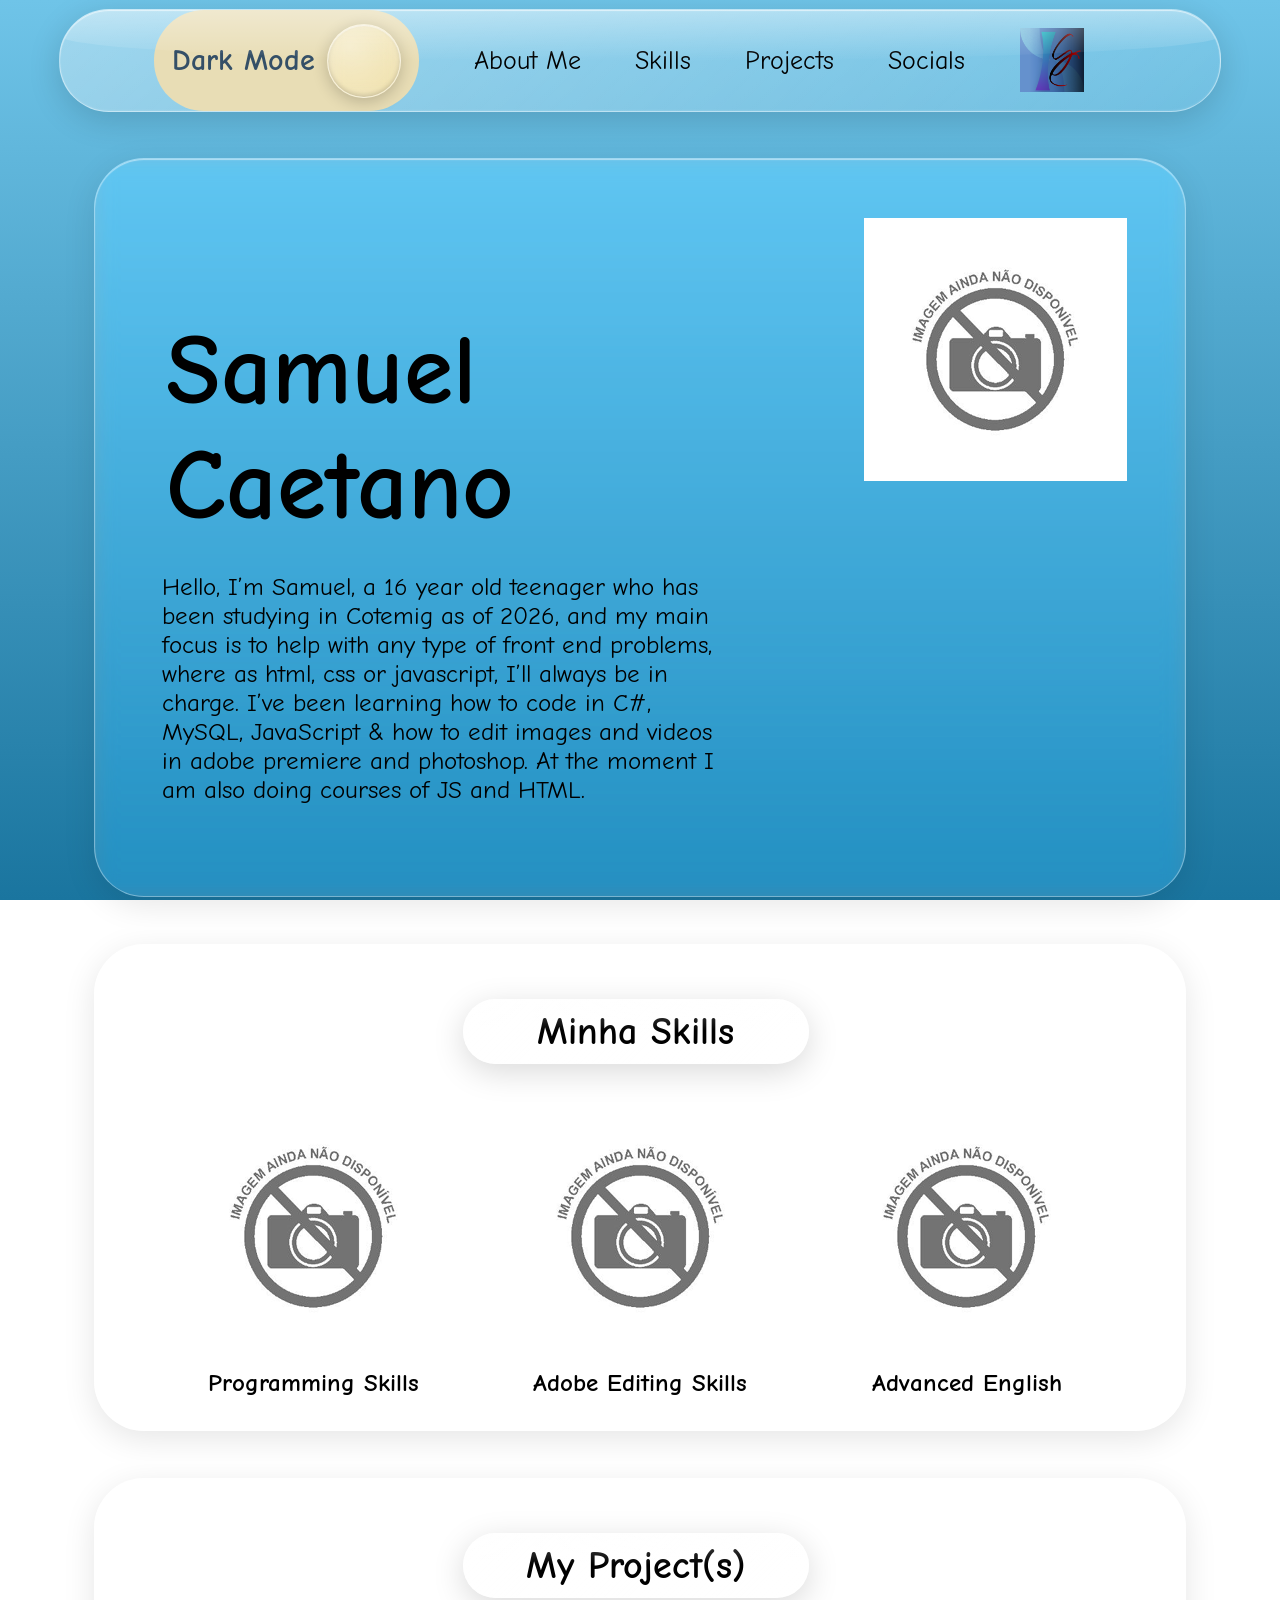
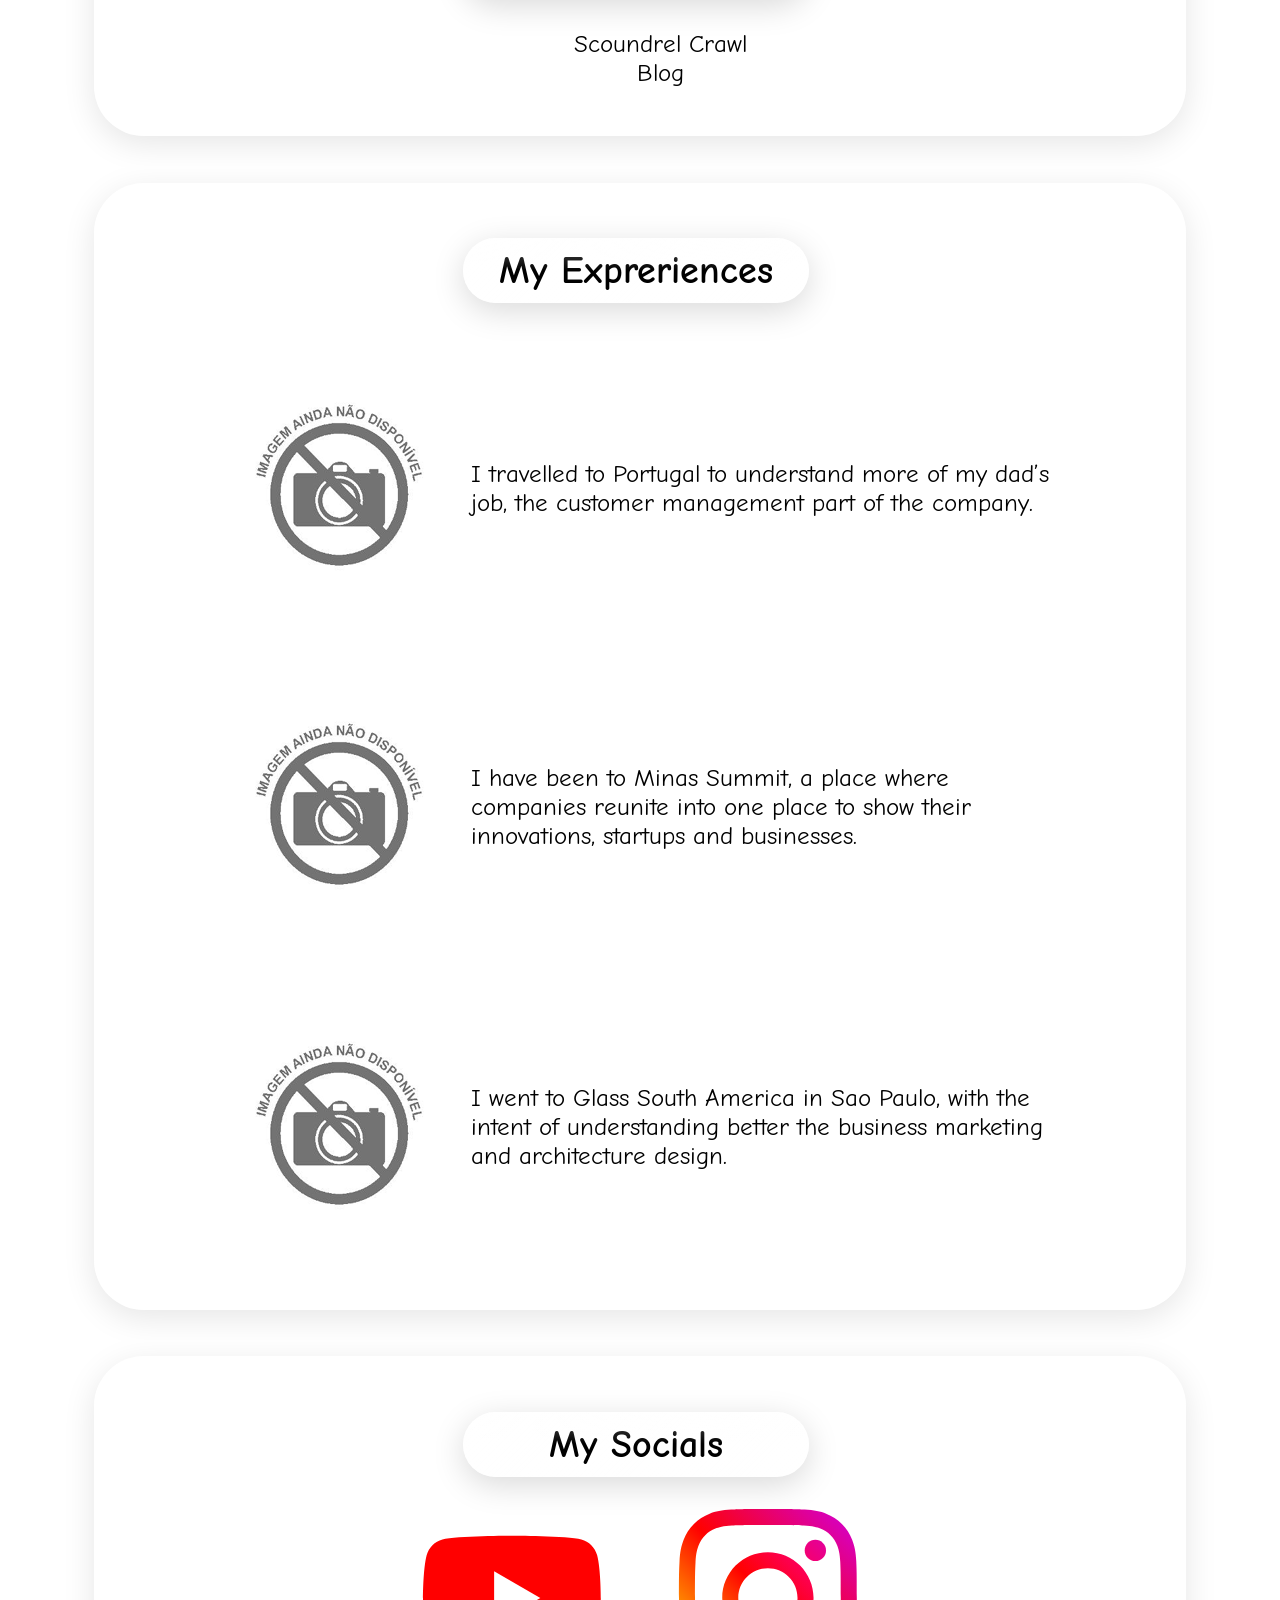
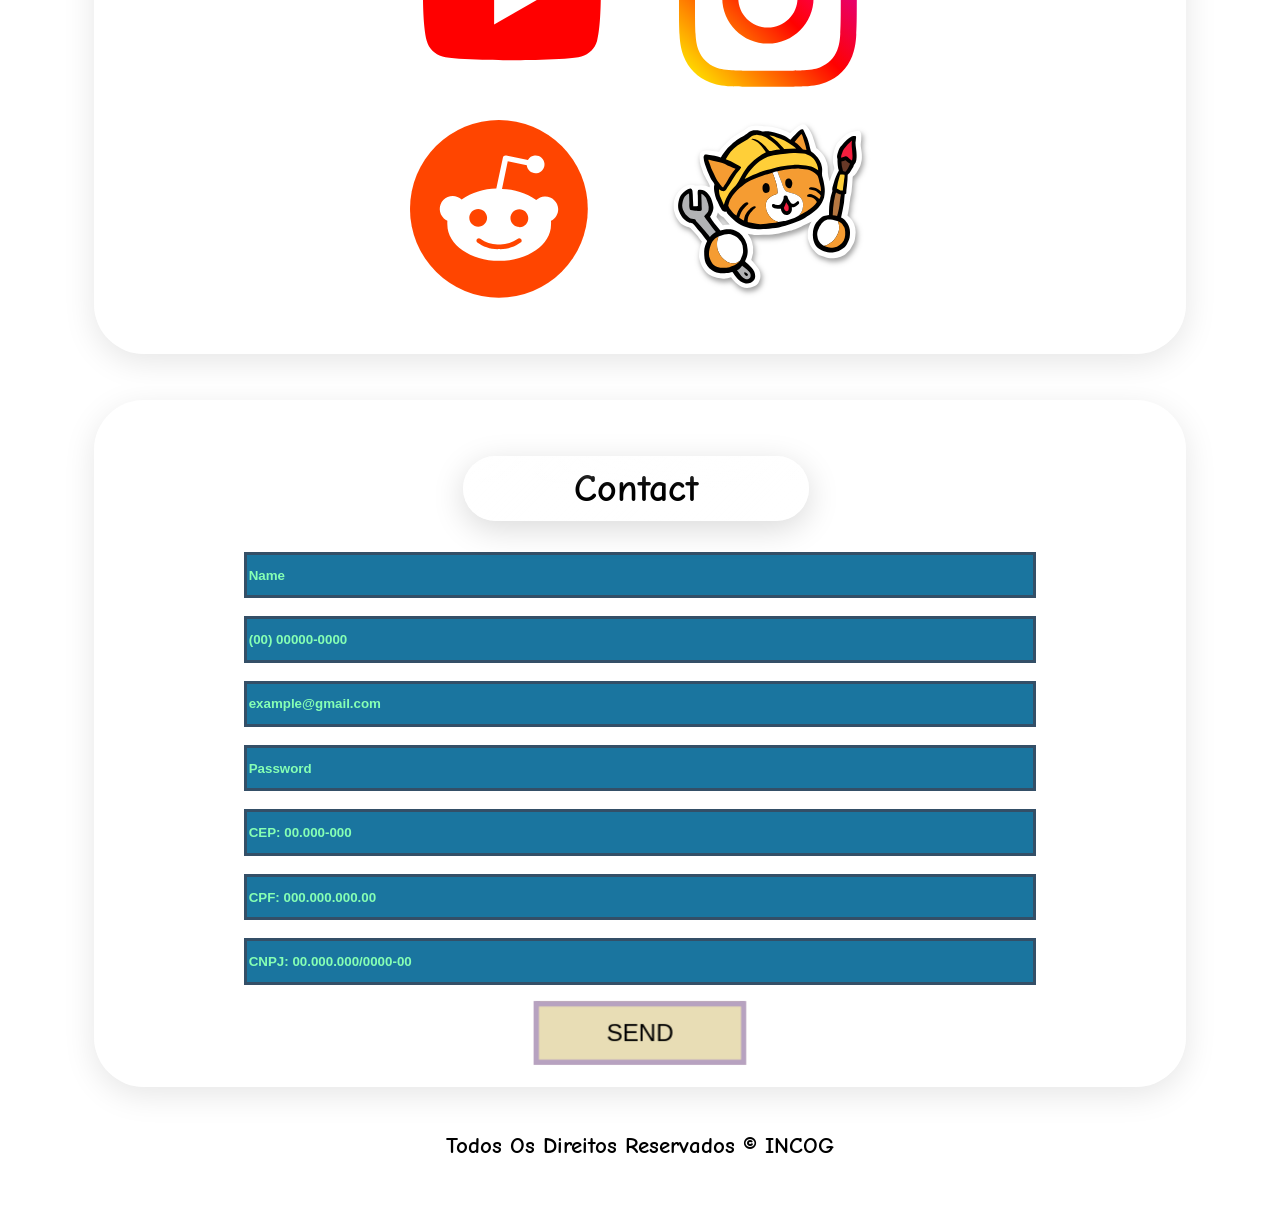
==== commit 05a06d7e: "Add files via upload" ====
--- a/index.html
+++ b/index.html
@@ -1,103 +1,135 @@
 <!DOCTYPE html>
-<html lang="pt-BR">
+<html lang="en">
 
 <head>
     <meta charset="UTF-8">
-    <meta name="viewport" content="width=device-width, initial-scale=1.0">
-    <title>Kalzona</title>
-    <link rel="stylesheet" href="CSSs/style.css">
-    <link rel="stylesheet" href="CSSs/inicio.css">
-    <link rel="stylesheet" href="CSSs/paginas.css">
-    <script src="script.js" defer></script>
+    <meta name="viewport" content="width=device-width, initial-scale=1.0, viewport-fit=cover">
+    <title>INCOG - portfolio</title>
+    <link rel="stylesheet" href="style.css">
 </head>
 
-<body class="pagina-inicial">
-    <header id="head-info">
-        <a id="header-logo" href="index.html">
-            <h1>Kalzona</h1>
-        </a>
-        <ul id="lista-header">
-            <li id="btn-dark">Dark Mode <button onclick="tema()" id="botao-tema" type="button"
-                    aria-label="Alternar modo claro e escuro"> </button></li>
-            <li><a href="2sobre-nos.html">Sobre Nós</a></li>
-            <li><a href="index.html#sabores-e-alternativas">Cardápio</a></li>
-            <li><a href="3localizacoes.html">Localizações</a></li>
-            <li><a href="4login.html">Log In</a></li>
-            <li><a href="5contato.html">Contato</a></li>
-            <li><a href="7carrinho.html">Carrinho</a></li>
+<body>
+    <div id="cursor-glow" aria-hidden="true"></div>
+    <script src="script.js" defer></script>
+    <header id="horizontal-header">
+        <ul>
+            <li id="btn-dark">Dark Mode <button onclick="tema()" id="botao-tema"> </button></li>
+            <br>
+            <li><a href="#AboutMe">About Me</a></li>
+            <li><a href="#Skills">Skills</a></li>
+            <li><a href="#Projects">Projects</a></li>
+            <li><a href="#Socials">Socials</a></li>
+            <br>
+            <li><img src="IMAGENS/INCOG-2.png" alt="PFP"></li>
         </ul>
     </header>
-    <main>
-        <section id="hook">
-            <div id="hook-torto">
-                <h1>
-                    SABORES INIMAGINÁVEIS
-                    <br>
-                    PARA TODO TIPO DE APETITE!
-                </h1>
+    <section id="AboutMe" class="hovering-bg">
+        <div id="text-about">
+            <h2>Samuel <br><span id="caetano">Caetano</span></h2>
+            <p>Hello, I’m Samuel, a 16 year old teenager who has been studying in Cotemig as of 2026, and my main focus
+                is
+                to help with any type of front end problems, where as html, css or javascript, I’ll always be in charge.
+                I’ve been learning how to code in C#, MySQL, JavaScript & how to edit images and videos in adobe
+                premiere
+                and photoshop. At the moment I am also doing courses of JS and HTML.
+            </p>
+        </div>
+        <div id="foto-de-perfil"><img src="IMAGENS/imagem-nao-disponivel-png-1.png" alt=""></div>
+    </section>
+    <section id="Skills" class="hovering-bg">
+        <h1>Minha Skills</h1>
+        <div id="skill-list">
+            <div class="skill-item" tabindex="0" role="button" aria-expanded="false">
+                <img src="IMAGENS/imagem-nao-disponivel-png-1.png" alt="Programming Skills">
+                <p class="skill-caption">Programming Skills</p>
+                <p class="skill-desc">Lorem ipsum dolor sit amet, consectetur adipiscing elit, sed do eiusmod tempor incididunt.</p>
             </div>
-            <div>
-                <img src="IMAGENS/Imagem_não_disponível.svg" alt="Espaço reservado para a imagem da Kalzona">
+            <div class="skill-item" tabindex="0" role="button" aria-expanded="false">
+                <img src="IMAGENS/imagem-nao-disponivel-png-1.png" alt="Adobe Editing Skills">
+                <p class="skill-caption">Adobe Editing Skills</p>
+                <p class="skill-desc">Lorem ipsum dolor sit amet, consectetur adipiscing elit, sed do eiusmod tempor incididunt.</p>
             </div>
-        </section>
-        <div class="abertura"><span class="etiqueta">KALZONA • SOBRE NÓS</span>
-            <h1>Prazer, somos a Kalzona.</h1>
-            <p>Calzones para todo tipo de apetite.</p>
+            <div class="skill-item" tabindex="0" role="button" aria-expanded="false">
+                <img src="IMAGENS/imagem-nao-disponivel-png-1.png" alt="Advanced English">
+                <p class="skill-caption">Advanced English</p>
+                <p class="skill-desc">Lorem ipsum dolor sit amet, consectetur adipiscing elit, sed do eiusmod tempor incididunt.</p>
+            </div>
         </div>
+    </section>
+    <section id="Projects" class="hovering-bg">
+        <h1>My Project(s)</h1>
+        <ul>
+            <li>
+                <div id="Scoundrel-Crawl">Scoundrel Crawl</div>
+            </li>
+            <li>
+                <div id="Blog">Blog</div>
+            </li>
+        </ul>
 
-        <section class="painel">
-            <h2>Nosso foco é o calzone.</h2>
-            <p>A Kalzona é um projeto de delivery com sabores salgados, vegetarianos e doces. Nossa proposta é reunir
-                essas opções em um cardápio fácil de escolher e pedir.</p>
-            <p>Além dos calzones, o cardápio tem espaço para esfihas, breadsticks e outras alternativas da casa.</p><a
-                class="botao" href="#sabores-e-alternativas">Conhecer o cardápio</a>
-        </section>
-        <section id="sabores-e-alternativas">
-            <h1>Apenas uma fração dos sabores que possuímos:</h1>
-            <div id="inicio-sabores">
-                <img src="IMAGENS/Imagem_não_disponível.svg" alt="">
-
-            </div>
-            <div class="sabores-calzone">
-                <img src="IMAGENS/Imagem_não_disponível.svg" alt="">
-                <h3>calabresa</h3>
-                <h3>frango com catupiry</h3>
-                <img src="IMAGENS/Imagem_não_disponível.svg" alt="">
-                <img src="IMAGENS/Imagem_não_disponível.svg" alt="">
-                <h3>vegetariana</h3>
-            </div>
-            <h1>MAS SE NÃO QUISER, TAMBÉM TEMOS OUTRAS OPÇÕES</h1>
-            <div class="sabores-calzone">
-                <img src="IMAGENS/Imagem_não_disponível.svg" alt="">
-                <h3>opcao vegetariana</h3>
-                <h3>esfihas</h3>
-                <img src="IMAGENS/Imagem_não_disponível.svg" alt="">
-                <img src="IMAGENS/Imagem_não_disponível.svg" alt="">
-                <h3>breadsticks</h3>
-                <h3>stromboli</h3>
-                <img src="IMAGENS/Imagem_não_disponível.svg" alt="">
-            </div>
-            <div class="sabores-calzone">
-                <h1>VAI UM DOCE AÍ?</h1>
-                <br>
-                <img src="IMAGENS/Imagem_não_disponível.svg" alt="">
-                <h3>calzone de nutella com morango</h3>
-                <h3>calzone de doce de leite e banana</h3>
-                <img src="IMAGENS/Imagem_não_disponível.svg" alt="">
-                <img src="IMAGENS/Imagem_não_disponível.svg" alt="">
-                <h3>molho de chocolate para breadsticks</h3>
-                <h3>esfihas doces</h3>
-                <img src="IMAGENS/Imagem_não_disponível.svg" alt="">
-            </div>
-        </section>
-    </main>
-    <footer class="acessos-paginas">
-        <a href="index.html">Início</a> |
-        <a href="6cadastro.html">Cadastro</a> |
-        <a href="perfil.html">Perfil</a> |
-        <a href="pedidos.html">Pedidos</a> |
-        <a href="7carrinho.html">Carrinho</a> |
-        <a href="8pagamento.html">Pagamento</a>
+    </section>
+    <section id="Experiencias" class="hovering-bg">
+        <h1>My Expreriences</h1>
+        <ul>
+            <li>
+                <div><img src="IMAGENS/imagem-nao-disponivel-png-1.png"></div>
+                <p>I travelled to Portugal to understand more of my dad’s job, the customer management part of the
+                    company.</p>
+            </li>
+            <li>
+                <div><img src="IMAGENS/imagem-nao-disponivel-png-1.png"></div>
+                <p>I have been to Minas Summit, a place where companies reunite into one place to show their
+                    innovations, startups and businesses.</p>
+            </li>
+            <li>
+                <div><img src="IMAGENS/imagem-nao-disponivel-png-1.png"></div>
+                <p>I went to Glass South America in Sao Paulo, with the intent of understanding better the business
+                    marketing and architecture design. </p>
+            </li>
+        </ul>
+    </section>
+    <section id="Socials" class="hovering-bg">
+        <h1>My Socials</h1>
+        <div id="Youtube/Instagram">
+            <ul>
+                <li data-tooltip="Youtube"><img class="social-img" src="IMAGENS/youtube-logo-2431.svg" alt="Youtube"></li>
+                <li data-tooltip="Instagram"><img class="social-img" src="IMAGENS/instagram-logo-8869.svg" alt="Instagram"></li>
+            </ul>
+        </div>
+        <div id="Reddit/Neocities">
+            <ul>
+                <li data-tooltip="Reddit"><img class="social-img" src="IMAGENS/reddit-logo-2436.svg" alt="Reddit"></li>
+                <li data-tooltip="Neocities"><img class="social-img" src="IMAGENS/Neocities_Logo.svg" alt="Neocities"></li>
+            </ul>
+        </div>
+    </section>
+    <section id="Contact" class="hovering-bg">
+        <h1>Contact</h1>
+        <form action="">
+            <input class="caixa" type="text" name="" id="" placeholder="Name">
+            <input class="caixa" type="tel" id="telefone" placeholder="(00) 00000-0000" maxlength="15"
+                oninput="phonehelper()">
+            <input class="caixa" type="email" id="endereco" placeholder="example@gmail.com">
+            <input class="caixa" type="password" placeholder="Password">
+            <input type="text" placeholder="CEP: 00.000-000" class="caixa" id="CEP" oninput="cep()" maxlength="10">
+            <input class="caixa" type="text" id="cpf" placeholder="CPF: 000.000.000.00" maxlength="14"
+                oninput="cepeefe()">
+            <input type="text" class="caixa" id="cnpj" placeholder="CNPJ: 00.000.000/0000-00" maxlength="18"
+                oninput="ceenipejota()">
+            <!--  -->
+            <figure>
+                <div id="btn-send">
+                    <button id="send" type="submit" onclick="parabens()">
+                        <span>Send</span>
+                        <span>Are You Sure?</span>
+                    </button>
+                </div>
+            </figure>
+            <!--  -->
+        </form>
+    </section>
+    <footer>
+        <p>Todos Os Direitos Reservados © INCOG</p>
     </footer>
 </body>
 
--- a/style.css
+++ b/style.css
@@ -0,0 +1,797 @@
+@import url('https://fonts.googleapis.com/css2?family=Comic+Neue:ital,wght@0,300;0,400;0,700;1,300;1,400;1,700&display=swap');
+
+:root {
+    --btn-bg: hsl(47, 53%, 81%);
+    --texto-btn: rgb(52, 79, 103);
+    --texto-dark: white;
+    --texto-normal: black;
+    --background-light: rgba(26, 117, 159, 1);
+    --background-dark: rgba(75, 29, 68, 1);
+    --stand-out: rgba(121, 85, 205, 0.436);
+    --stand-out-dark: rgba(147, 79, 94, 1);
+}
+
+.dark-mode {
+    background: linear-gradient(180deg, rgba(128, 60, 115, 1), var(--background-dark));
+    background-attachment: fixed;
+    color: var(--texto-dark);
+}
+
+.dark-mode .hovering-bg {
+    background-color: rgba(0, 0, 0, 0.25);
+    border-color: rgba(255, 255, 255, 0.2);
+}
+
+.dark-mode .hovering-bg:hover {
+    background-color: var(--stand-out-dark);
+    transition: background-color 0.5s ease;
+}
+
+.dark-mode #horizontal-header ul {
+    background: linear-gradient(135deg,
+            rgba(35, 12, 41, 0.6),
+            rgba(35, 12, 41, 0.25));
+    border-color: rgba(255, 255, 255, 0.25);
+}
+
+.dark-mode h1 {
+    background: linear-gradient(135deg,
+            rgba(147, 79, 94, 0.45),
+            rgba(147, 79, 94, 0.15));
+    border-color: rgba(255, 255, 255, 0.25);
+}
+
+.dark-mode #botao-tema {
+    background: radial-gradient(circle at 30% 30%,
+            rgba(147, 79, 94, 0.6),
+            rgba(147, 79, 94, 0.25));
+    border-color: rgba(255, 255, 255, 0.25);
+}
+
+.dark-mode .caixa {
+    background-color: rgba(35, 12, 41, 0.85);
+    color: var(--texto-dark);
+    border-color: rgba(255, 255, 255, 0.4);
+}
+
+.dark-mode .caixa::placeholder {
+    color: rgba(255, 200, 220, 0.8);
+}
+
+.dark-mode #send {
+    background-color: var(--background-dark);
+    color: var(--texto-dark);
+}
+
+html {
+    scroll-behavior: smooth;
+}
+
+body {
+    background: linear-gradient(180deg, rgba(111, 196, 232, 1), var(--background-light));
+    background-attachment: fixed;
+    color: var(--texto-normal);
+    font-size: 25px;
+    font-family: "Comic Neue", cursive;
+    transition: 77ms;
+    padding-left: 4%;
+    padding-right: 4%;
+}
+
+.hovering-bg {
+    border-radius: 50px;
+    padding: 2%;
+    margin: 4% 3%;
+    background-color: rgba(255, 255, 255, 0.15);
+    backdrop-filter: blur(10px) saturate(1.4);
+    -webkit-backdrop-filter: blur(10px) saturate(1.4);
+    border: 1px solid rgba(255, 255, 255, 0.35);
+    box-shadow:
+        inset 0 1px 1px rgba(255, 255, 255, 0.5),
+        0 8px 32px rgba(0, 0, 0, 0.1);
+    transition: background-color 0.5s ease;
+}
+
+.hovering-bg:hover {
+    background-color: var(--stand-out);
+}
+
+
+h1 {
+    text-align: center;
+    width: 33%;
+    margin-left: 33%;
+    padding: 10px 0;
+    position: relative;
+    overflow: hidden;
+    border-radius: 50px;
+    background: linear-gradient(135deg,
+            rgba(255, 255, 255, 0.35),
+            rgba(255, 255, 255, 0.08));
+    backdrop-filter: blur(12px) saturate(1.5);
+    -webkit-backdrop-filter: blur(12px) saturate(1.5);
+    border: 1px solid rgba(255, 255, 255, 0.45);
+    box-shadow:
+        inset 0 1px 1px rgba(255, 255, 255, 0.6),
+        inset 0 -1px 2px rgba(255, 255, 255, 0.1),
+        0 8px 32px rgba(0, 0, 0, 0.15);
+}
+
+h1::before {
+    content: "";
+    position: absolute;
+    top: 0;
+    left: 0;
+    right: 0;
+    height: 50%;
+    border-radius: 50px 50px 100% 100%;
+    background: linear-gradient(rgba(255, 255, 255, 0.35), rgba(255, 255, 255, 0));
+    pointer-events: none;
+}
+
+h1::after {
+    content: "";
+    position: absolute;
+    top: -50%;
+    left: -80%;
+    width: 50%;
+    height: 200%;
+    transform: rotate(25deg);
+    background: linear-gradient(90deg,
+            transparent,
+            rgba(255, 255, 255, 0.35),
+            transparent);
+    animation: glass-sheen 4s ease-in-out infinite;
+    pointer-events: none;
+}
+
+@keyframes glass-sheen {
+    0% {
+        left: -80%;
+    }
+
+    50% {
+        left: 130%;
+    }
+
+    100% {
+        left: 130%;
+    }
+}
+
+/*Cursor Glow---------*/
+#cursor-glow {
+    position: fixed;
+    top: 0;
+    left: 0;
+    width: 100px;
+    height: 100px;
+    border-radius: 50%;
+    pointer-events: none;
+    z-index: 9999;
+    background: radial-gradient(circle,
+            rgba(255, 255, 255, 0.55) 0%,
+            rgba(255, 255, 255, 0.25) 35%,
+            rgba(255, 255, 255, 0) 70%);
+    mix-blend-mode: overlay;
+    opacity: 0;
+    transition: opacity 0.4s ease;
+}
+
+#cursor-glow.visivel {
+    opacity: 1;
+}
+
+.dark-mode #cursor-glow {
+    background: radial-gradient(circle,
+            rgba(255, 220, 235, 0.45) 0%,
+            rgba(218, 182, 150, 0.18) 35%,
+            rgba(218, 182, 150, 0) 70%);
+}
+
+@media (hover: none), (pointer: coarse) {
+    #cursor-glow {
+        display: none;
+    }
+}
+
+@media (prefers-reduced-motion: reduce) {
+    #cursor-glow {
+        display: none;
+    }
+}
+
+/*Body->header---------*/
+#horizontal-header ul {
+    display: flex;
+    flex-direction: row;
+    align-items: center;
+    position: relative;
+    overflow: hidden;
+    margin: 1vh 0;
+    padding-right: 3%;
+    font-size: 105%;
+    background: linear-gradient(135deg,
+            rgba(255, 255, 255, 0.35),
+            rgba(255, 255, 255, 0.08));
+    backdrop-filter: blur(12px) saturate(1.5);
+    -webkit-backdrop-filter: blur(12px) saturate(1.5);
+    border: 1px solid rgba(255, 255, 255, 0.45);
+    box-shadow:
+        inset 0 1px 1px rgba(255, 255, 255, 0.6),
+        inset 0 -1px 2px rgba(255, 255, 255, 0.1),
+        0 8px 32px rgba(0, 0, 0, 0.15);
+    border-radius: 50px;
+}
+
+#horizontal-header ul::before {
+    content: "";
+    position: absolute;
+    top: 0;
+    left: 0;
+    right: 0;
+    height: 50%;
+    border-radius: 50px 50px 100% 100%;
+    background: linear-gradient(rgba(255, 255, 255, 0.35), rgba(255, 255, 255, 0));
+    pointer-events: none;
+}
+
+#horizontal-header li {
+    list-style: none;
+    margin-left: 5%;
+}
+
+#horizontal-header li a {
+    text-decoration: none;
+    color: inherit;
+    cursor: pointer;
+}
+
+#horizontal-header li a:hover {
+    text-decoration: line-through;
+    color: var(--texto-dark);
+    transition: 0.15s;
+}
+
+#horizontal-header img{
+    width: auto;
+    height: 5vw;
+    margin-bottom: -0.5vw;
+}
+
+#btn-dark {
+    color: var(--texto-btn);
+    background-color: var(--btn-bg);
+    border-style: none;
+    padding: 1.5vh 2vh;
+    width: auto;
+    font-size: 30px;
+    display: flex;
+    align-items: center;
+    justify-content: center;
+    gap: 12px;
+    border-radius: 50px;
+    font-family: "Comic Neue", cursive;
+    font-weight: bold;
+}
+
+#botao-tema {
+    padding: 4vh;
+    align-items: center;
+    border-radius: 100%;
+    cursor: pointer;
+    position: relative;
+    overflow: hidden;
+    background: radial-gradient(circle at 30% 30%,
+            rgba(255, 255, 255, 0.45),
+            rgba(255, 255, 255, 0.1));
+    backdrop-filter: blur(8px) saturate(1.5);
+    -webkit-backdrop-filter: blur(8px) saturate(1.5);
+    border: 1px solid rgba(255, 255, 255, 0.45);
+    box-shadow:
+        inset 0 1px 1px rgba(255, 255, 255, 0.6),
+        inset 0 -2px 4px rgba(0, 0, 0, 0.15),
+        0 4px 16px rgba(0, 0, 0, 0.2);
+    transition: transform 0.3s ease;
+}
+
+#botao-tema:hover {
+    transform: scale(1.15);
+}
+
+#botao-tema.girar {
+    animation: girar 0.6s ease;
+}
+
+@keyframes girar {
+    from {
+        transform: rotate(0deg) scale(1);
+    }
+
+    50% {
+        transform: rotate(180deg) scale(1.3);
+    }
+
+    to {
+        transform: rotate(360deg) scale(1);
+    }
+}
+
+/*Body->About Me---------*/
+
+#AboutMe {
+    padding: 5%;
+    display: flex;
+    flex-direction: row;
+}
+
+#AboutMe>div h2 {
+    font-size: 100px;
+    width: 80%;
+    margin-bottom: 0;
+    padding: 1vw;
+    padding-bottom: 2%;
+
+}
+
+#AboutMe>div p {
+    width: 80%;
+    margin-top: 0;
+    padding: 1.3%;
+    padding-top: 2%;
+}
+
+
+/*Body->Minhas Skills--------------------*/
+
+#skill-list {
+    display: flex;
+    flex-direction: row;
+    justify-content: space-evenly;
+}
+
+.skill-item {
+    display: flex;
+    flex-direction: column;
+    align-items: center;
+    gap: 10px;
+    cursor: pointer;
+}
+
+#skill-list img {
+    transition:
+        transform 0.6s cubic-bezier(0.16, 1, 0.3, 1),
+        filter 0.6s ease;
+}
+
+/* hover: mesma imagem, mas com destaque */
+.skill-item:hover img,
+.skill-item:focus-visible img {
+    transform: scale(1.12);
+    filter: drop-shadow(0 10px 20px rgba(0, 0, 0, 0.35)) saturate(1.3);
+}
+
+.skill-caption {
+    margin: 0;
+    font-weight: bold;
+    text-align: center;
+}
+
+.skill-desc {
+    margin: 0;
+    max-width: 260px;
+    text-align: center;
+    font-size: 70%;
+}
+
+/* descrição recolhida só quando o JS está ativo (se o script falhar, ela aparece normal) */
+.js .skill-desc {
+    max-height: 0;
+    opacity: 0;
+    transform: translateY(15px);
+    overflow: hidden;
+    transition:
+        max-height 0.5s ease,
+        opacity 0.4s ease,
+        transform 0.5s cubic-bezier(0.16, 1, 0.3, 1);
+}
+
+/* clique: o texto expande e sobe de leve */
+.js .skill-item.aberto .skill-desc {
+    max-height: 300px;
+    opacity: 1;
+    transform: translateY(0);
+}
+
+@media (prefers-reduced-motion: reduce) {
+    .js .skill-desc {
+        transition: none;
+    }
+
+    .skill-item:hover img,
+    .skill-item:focus-visible img {
+        transform: none;
+        filter: none;
+    }
+}
+
+/*Body->My Projects----------------------*/
+
+#Projects>ul li {
+    display: flex;
+    justify-content: center;
+}
+
+/*Body->My Experiences----------------------*/
+
+#Experiencias>ul li {
+    list-style: none;
+    display: flex;
+    flex-direction: row;
+    width: 85%;
+    align-items: center;
+    margin: 5% 0% 0% 5%;
+}
+
+/*Body->My Socials----------------------*/
+
+#Socials>div ul {
+    display: flex;
+    flex-direction: row;
+    justify-content: center;
+    gap: 6vw;
+    padding: 0;
+
+}
+
+#Socials li {
+    list-style: none;
+}
+
+/*Body->Contact----------------------*/
+
+#Contact form {
+    display: flex;
+    flex-direction: column;
+    align-items: center;
+    gap: 2vh;
+}
+
+#Contact figure {
+    margin: 0;
+}
+
+.caixa {
+    width: 75%;
+    height: 3vw;
+    background-color: var(--background-light);
+    border: 3px solid var(--texto-btn);
+}
+
+input::placeholder {
+    font-weight: bold;
+    opacity: 1;
+    color: rgb(134, 255, 180);
+}
+
+
+#btn-send {
+    width: 100%;
+    height: 100%;
+    position: relative;
+    transform-style: preserve-3d;
+    -webkit-transform-style: preserve-3d;
+    transition: 0.25s;
+    -webkit-transition: 0.25s;
+}
+
+#send {
+    width: 100%;
+    height: 100%;
+    position: absolute;
+    padding: 0;
+    background: transparent;
+    border: none;
+    cursor: pointer;
+    transform-style: preserve-3d;
+    -webkit-transform-style: preserve-3d;
+    font-family: 'Source Sans Pro', sans-serif;
+    font-size: 17pt;
+    text-transform: uppercase;
+}
+
+#send span {
+    position: absolute;
+    top: 0;
+    left: 0;
+    width: 100%;
+    height: 100%;
+    box-sizing: border-box;
+    border: 5px solid var(--stand-out);
+    background-color: var(--btn-bg);
+    line-height: 50px;
+    text-align: center;
+    white-space: nowrap;
+}
+
+figure {
+    width: 200px;
+    height: 60px;
+    cursor: pointer;
+    perspective: 500px;
+    -webkit-perspective: 500px;
+}
+
+figure div {
+    height: 100%;
+    transform-style: preserve-3d;
+    -webkit-transform-style: preserve-3d;
+    transition: 0.25s;
+    -webkit-transition: 0.25s;
+}
+
+figure:hover #btn-send {
+    transform: rotateX(-90deg);
+}
+
+#send span:nth-child(1) {
+    color: var(--texto-normal);
+    transform: translate3d(0, 0, 30px);
+    -webkit-transform: translate3d(0, 0, 30px);
+}
+
+#send span:nth-child(2) {
+    border: 5px solid var(--stand-out);
+    background-color: var(--btn-bg);
+    transform: rotateX(90deg) translate3d(0, 0, 30px);
+    -webkit-transform: rotateX(90deg) translate3d(0, 0, 30px);
+}
+
+
+form>input {
+    display: flex;
+    flex-direction: column;
+}
+/*Body->Socials------------------*/
+.social-img{
+    width: auto;
+    height: 20vh;
+    transition: transform 0.3s ease;
+}
+
+.social-img:hover{
+    transform: scale(1.25);
+}
+
+#Socials li {
+    position: relative;
+}
+
+#Socials li::after {
+    content: attr(data-tooltip);
+    position: absolute;
+    bottom: 100%;
+    left: 50%;
+    transform: translate(-50%, 10px);
+    padding: 6px 18px;
+    border-radius: 50px;
+    background: linear-gradient(135deg,
+            rgba(255, 255, 255, 0.35),
+            rgba(255, 255, 255, 0.08));
+    backdrop-filter: blur(12px) saturate(1.5);
+    -webkit-backdrop-filter: blur(12px) saturate(1.5);
+    border: 1px solid rgba(255, 255, 255, 0.45);
+    box-shadow: 0 8px 32px rgba(0, 0, 0, 0.333);
+    font-weight: bold;
+    white-space: nowrap;
+    opacity: 0;
+    pointer-events: none;
+    transition: opacity 0.3s ease, transform 0.3s ease;
+}
+
+#Socials li:hover::after {
+    opacity: 1;
+    transform: translate(-50%, -5px);
+}
+
+.dark-mode #Socials li::after {
+    background: linear-gradient(135deg,
+            rgba(35, 12, 41, 0.6),
+            rgba(35, 12, 41, 0.25));
+    border-color: rgba(255, 255, 255, 0.25);
+    color: var(--texto-dark);
+}
+
+
+/*Footer---------*/
+footer {
+    text-align: center;
+    font-weight: bold;
+    font-size: 90%;
+    padding-bottom: 2%;
+}
+
+/*Fade In de entrada---------*/
+@keyframes fade-in-up {
+    from {
+        opacity: 0;
+        transform: translateY(40px);
+    }
+
+    to {
+        opacity: 1;
+        transform: translateY(0);
+    }
+}
+
+#horizontal-header,
+.hovering-bg,
+footer {
+    animation: fade-in-up 0.8s cubic-bezier(0.16, 1, 0.3, 1) both;
+}
+
+body>section:nth-of-type(1) {
+    animation-delay: 0.15s;
+}
+
+body>section:nth-of-type(2) {
+    animation-delay: 0.3s;
+}
+
+body>section:nth-of-type(3) {
+    animation-delay: 0.45s;
+}
+
+body>section:nth-of-type(4) {
+    animation-delay: 0.6s;
+}
+
+body>section:nth-of-type(5) {
+    animation-delay: 0.75s;
+}
+
+footer {
+    animation-delay: 0.9s;
+}
+
+@media (prefers-reduced-motion: reduce) {
+
+    #horizontal-header,
+    .hovering-bg,
+    footer {
+        animation: none;
+    }
+}
+
+/*Responsivo (tablet)---------*/
+@media (max-width: 1024px) {
+    h1 {
+        width: 60%;
+        margin-left: 20%;
+    }
+
+    #AboutMe>div h2 {
+        font-size: 9vw;
+    }
+}
+
+/*Responsivo (celular)---------*/
+@media (max-width: 768px) {
+    body {
+        font-size: 18px;
+    }
+
+    .hovering-bg {
+        margin: 6% 0;
+        padding: 5%;
+        border-radius: 30px;
+    }
+
+    #horizontal-header ul {
+        flex-wrap: wrap;
+        justify-content: center;
+        gap: 6px 18px;
+        padding: 2% 4%;
+        font-size: 90%;
+    }
+
+    #horizontal-header li {
+        margin-left: 0;
+    }
+
+    #horizontal-header img {
+        height: 36px;
+        margin-bottom: 0;
+    }
+
+    #btn-dark {
+        font-size: 16px;
+        padding: 8px 14px;
+    }
+
+    #botao-tema {
+        padding: 14px;
+    }
+
+    h1 {
+        width: 90%;
+        margin-left: 5%;
+        font-size: 26px;
+    }
+
+    #AboutMe {
+        flex-direction: column;
+        align-items: center;
+        gap: 20px;
+    }
+
+    #text-about {
+        width: 100%;
+    }
+
+    #AboutMe>div h2 {
+        font-size: 15vw;
+        width: 100%;
+    }
+
+    #AboutMe>div p {
+        width: 100%;
+    }
+
+    #foto-de-perfil img {
+        width: 100%;
+        max-width: 260px;
+        height: auto;
+    }
+
+    #skill-list {
+        flex-wrap: wrap;
+        gap: 16px;
+    }
+
+    #skill-list div {
+        width: 26%;
+    }
+
+    #skill-list img {
+        width: 100%;
+        height: auto;
+    }
+
+    #Experiencias>ul {
+        padding-left: 0;
+    }
+
+    #Experiencias>ul li {
+        width: 100%;
+        margin: 8% 0 0 0;
+    }
+
+    #Experiencias li div {
+        flex-shrink: 0;
+        width: 30%;
+    }
+
+    #Experiencias img {
+        width: 100%;
+        max-width: 110px;
+        height: auto;
+    }
+
+    #Experiencias li p {
+        margin-left: 5%;
+    }
+
+    .social-img {
+        height: 64px;
+    }
+
+    .caixa {
+        width: 100%;
+        height: auto;
+        min-height: 48px;
+        padding: 0 12px;
+        box-sizing: border-box;
+        font-size: 16px;
+    }
+}
